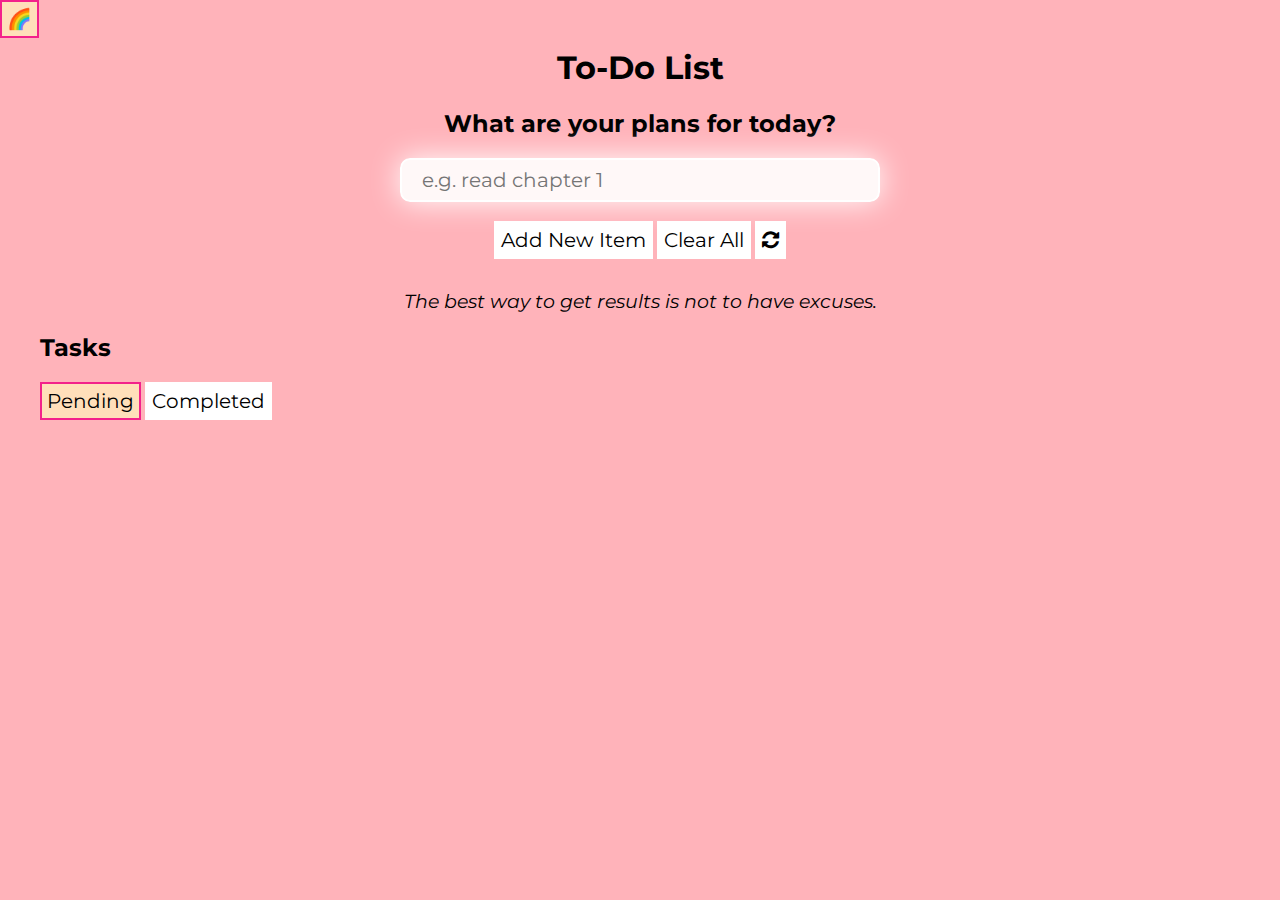
==== index.html @ 2304fa57 "Update index.html" ====
<!DOCTYPE html>
<html lang="en">
  <head>
    <meta charset="UTF-8" />
    <meta http-equiv="X-UA-Compatible" content="IE=edge" />
    <meta name="viewport" content="width=device-width, initial-scale=1.0" />
    <title>To-Do List</title>
    <link rel="stylesheet" href="style.css" />
    <link rel="stylesheet" href="https://cdnjs.cloudflare.com/ajax/libs/font-awesome/4.7.0/css/font-awesome.min.css">
    <script type="text/javascript" src="https://code.jquery.com/jquery-1.10.2.js"></script>
  </head>
  <body>
    <div class="sidebar">
    <button id="gradienttitle">🌈</button>
  </div>
  <!-- Nanobar loading bar -->
  <script src="/nanobar.min.js"></script>
  <div class="nanobar nano-class" id="nano-id" style="position: fixed;">
      <div class="bar"></div>
  </div>
  <script>
      var options = {
          classname: 'nano-class',
          id: 'nano-id'
      };
      var nanobar = new Nanobar(options);
      nanobar.go(30);
      nanobar.go(76);
      nanobar.go(100);
  </script>
    <header>
      <br>
      <h1>To-Do List</h1>
      <form id="add-task-form">
        <h2>What are your plans for today?</h2>
      <input type="text" id="new-item" name="newitem" placeholder="e.g. read chapter 1" /><br><br>
      <input type="submit" id="add" value="Add New Item"></input>
      <input type="button" id="delete-all" value="Clear All"></input>
      <button id="refresh"><i class="fa fa-refresh" aria-hidden="true"></i></button>
      
    </form>
    </header>
    <div class="quote">
      <script>
function ShowQuote()
  {
    var Quote = [
    	'Push yourself because no one else is going to do it for you.',
    	'If you never try, then you&#39;ll never know.',
    	'If you want extraordinary results, then you must put in extraordinary effort.',
    	'Don&#39;t tell people about your plans, show them your results.',
    	'There are no secrets to success. It is the result of preparation, hard work, and learning from failure.',
    	'A little progress each day adds up to big results.',
    	'Consistent action creates consistent results.',
    	'Results come over time, not over night.',
    	'Today&#39;s actions are tomorrow&#39;s results.',
    	'Pain is temporary, GPA is forever.',
    	'You need to give it all you&#39;ve got in order to accelerate your results.',
    	'Persistence guarantees that results are inevitable.',
    	'The best way to get results is not to have excuses.',
    	'The results you achieve will be in direct proportion to the effort you apply.',
    	'Study while others are sleeping and you&#39;ll celebrate while others will regret.',
    	'Shoot for the moon because even if you miss, you&#39;ll land among the stars.',
    	'Everything you do now is for your future. Think about that.',
    	'If you want to be more powerful in life, educate yourself. It&#39;s that simple.',
    	'You don&#39;t want to look back and know you could&#39;ve done better.',
    	'The fact that you aren&#39;t where you want to be, should be enough motivation.',
    	'Focus on studying. I know it&#39;s hard, but believe me, it&#39;s going to be worth it.',
    	'To be in the top 1%, you have to be willing to do what the other 99% aren&#39;t.',
    	'The expert in anything was once a beginner.',
        'The only time to regret the past is tomorrow.',
	'Willpower is what pushes us when everyone else would have quit.',
	'Don&#39;t live without dreams, but don&#39;t live within them.',
	'If you think your dreams are out of reach, get up and go get them.',
    ];
    var Pick = Math.floor(Math.random() * (Quote.length));
    document.write(Quote[Pick]);
  }
  
  document.addEventListener("load", ShowQuote());
</script>
<script>
  $("#gradienttitle").click(function(){
    $("#gradienttitle").css("border", "none");
        $("body").each(function(){
    		var classes = ['gra5', 'gra1', 'gra2', 'gra3', 'gra4', 'body'];
    		this.className = classes[($.inArray(this.className, classes)+1)%classes.length];
  		});
	});
 </script>
    </div>
    <h2>Tasks</h2>
    <div id="todo-nav">
    <button id="nav-pending" class="selected">Pending</button>
    <button id="nav-completed">Completed</button>
    </div>
    <section id="tasks">
    <div class="container" id="container-pending">
      <!-- item 1 -->
      <!-- <div class="item">
        <div class="item-desc">
        <div class="item-name">Item 1</div>
        <div class="item-date">Date</div>
      </div>
        <div class="tools">
          <button class="edit">Edit</button>
          <button class="delete">Delete</button>
          <button class="done">Done</button>
        </div>
      </div> -->
    </div>
</section>
<section id="completed">
  <div class="container hidden" id="container-completed">
  </div>
</section>

    <script src="script.js"></script>
  </body>
</html>
---- style.css ----
@import url("https://fonts.googleapis.com/css2?family=Montserrat&display=swap");

* {
  box-sizing: border-box;
  font-family: "montserrat", sans-serif;
}

body {
  background-color: #ffb3ba;
  padding: 2rem;
  padding-top: 0px;
}

.gra1 {
  background-image: linear-gradient(85deg, #fba8a4 0%, #dad2f3 74%);
}

.gra2 {
  background: #feac5e;
  background: -webkit-linear-gradient(to right, #4bc0c8, #c779d0, #feac5e);
  background: linear-gradient(to right, #4bc0c8, #c779d0, #feac5e);
}

.gra3 {
  background: #83a4d4;
  background: -webkit-linear-gradient(to right, #b6fbff, #83a4d4);
  background: linear-gradient(to right, #b6fbff, #83a4d4);
}

.gra4 {
  background: #c9ffbf;
  background: -webkit-linear-gradient(to right, #ffafbd, #c9ffbf);
  background: linear-gradient(to right, #ffafbd, #c9ffbf);
}

.gra5 {
  background: #fbd3e9;
  background: -webkit-linear-gradient(to right, #bb377d, #fbd3e9);
  background: linear-gradient(to right, #bb377d, #fbd3e9);
}

.nano-class .bar {
  background: rgb(243, 34, 139);
}

.nanobar {
  width: 100%;
  height: 4px;
  z-index: 9999;
  top: 0;
}

.bar {
  width: 0;
  height: 100%;
  transition: height 0.3s;
  background: #000;
}

header {
  text-align: center;
}

.quote {
  text-align: center;
  font-size: 1.2rem;
  font-style: italic;
  padding-top: 30px;
}

.sidebar {
  padding: none;
  top: 0;
  left: 0;
  position: absolute;
}

#new-item {
  width: 40%;
  height: 30px;
  background-color: rgb(255, 255, 255, 0.9);
  border-radius: 10px;
  border: 2px solid rgb(255, 255, 255);
  font-size: 1.25rem;
  padding: 20px;
  -moz-box-shadow: 0 0 30px #fff;
  -webkit-box-shadow: 0 0 30px #fff;
  box-shadow: 0px 0px 30px #fff;
}

#new-item:hover,
#add:hover,
#delete-all:hover {
  border: 2px solid rgb(243, 34, 139);
}

button {
  border: 1px solid black;
  background-color: white;
  font-size: 1.25rem;
  border: 2px solid rgb(255, 255, 255);
  padding: 5px;
  transition: 0.15s;
}

button:hover {
  background-color: #ffdfba;
  /* color: white; */
  border: 2px solid rgb(243, 34, 139);
  cursor: pointer;
}

#new-item:active,
#add:active,
#delete-all:active,
button:active {
  transform: translateY(2px);
}

.selected {
  background-color: #ffdfba;
  border: 2px solid rgb(243, 34, 139);
}

#add,
#delete-all {
  border: 1px solid black;
  background-color: white;
  font-size: 1.25rem;
  border: 2px solid rgb(255, 255, 255);
  padding: 5px;
  transition: 0.15s;
}

#add:hover,
#delete-all:hover {
  background-color: #ffdfba;
  /* color: white; */
  cursor: pointer;
}

.hidden {
  display: none !important;
}

.container {
  display: flex;
  flex-direction: column;
  /* padding: 30px; */
  padding-top: 1.5rem;
}

.item {
  display: flex;
  justify-content: space-between;
  border: 1px solid black;
  border-radius: 15px;
  padding: 30px;
  margin-bottom: 20px;
  background-color: #ffffba;
  transition: 0.15s;
  font-size: 1.25rem;
}

.item:hover {
  background-color: #ffdfba;
  border: 2px solid rgb(243, 34, 139);
}

.item-done {
  background-color: #baffc9;
}

.item-done:hover {
  background-color: #bae1ff;
  border: 2px solid rgb(243, 34, 139);
}

.todo-nav {
  padding: 30px;
  margin: auto;
}

.tools {
  padding: 10px;
}

.item-date {
  font-size: 1rem;
  font-style: italic;
}
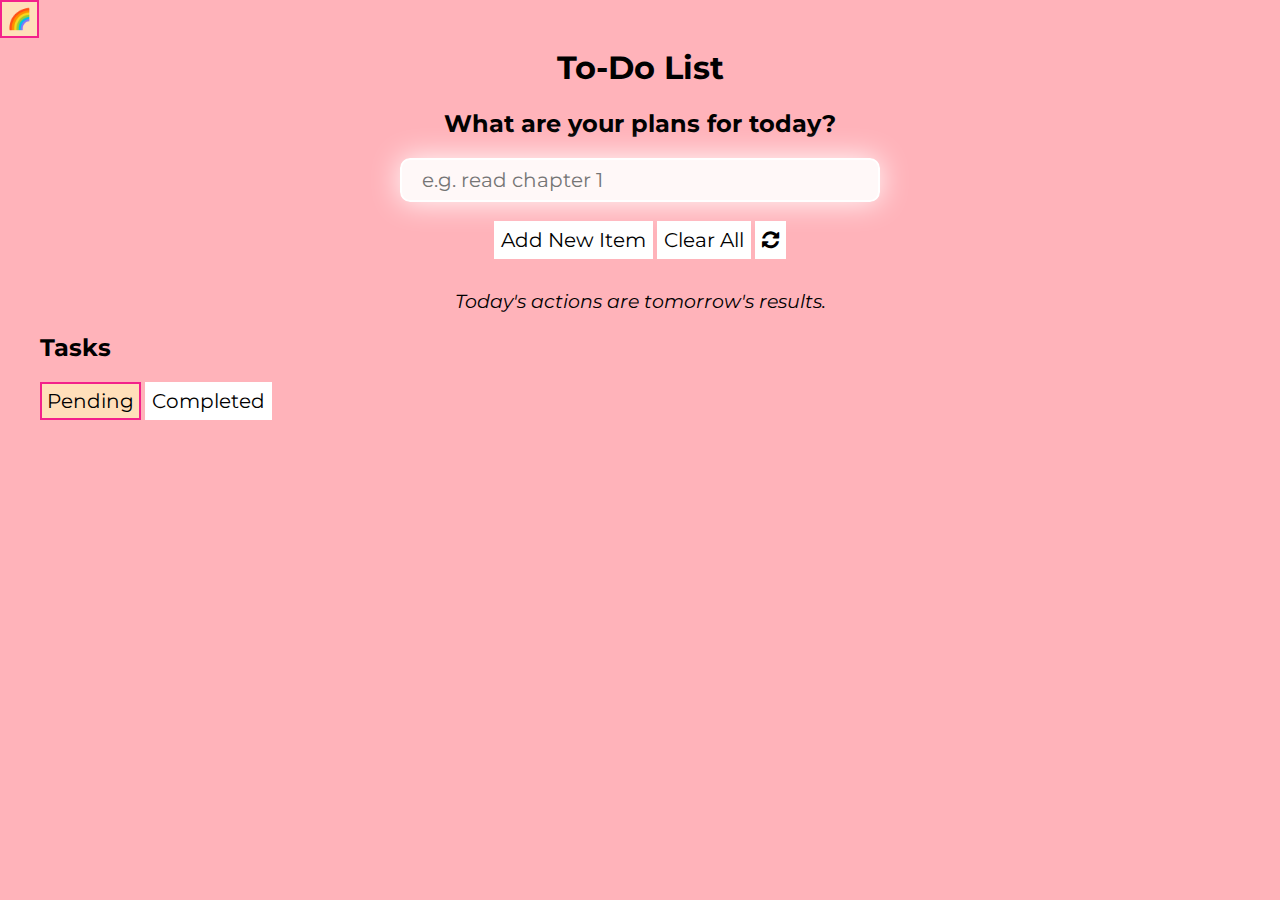
==== commit 7ee5ae17: "Update index.html" ====
--- a/index.html
+++ b/index.html
@@ -11,7 +11,7 @@
   </head>
   <body>
     <div class="sidebar">
-    <button id="gradienttitle">🌈</button>
+    <button id="gradient-toggler">🌈</button>
   </div>
   <!-- Nanobar loading bar -->
   <script src="/nanobar.min.js"></script>
@@ -79,15 +79,6 @@
   
   document.addEventListener("load", ShowQuote());
 </script>
-<script>
-  $("#gradienttitle").click(function(){
-    $("#gradienttitle").css("border", "none");
-        $("body").each(function(){
-    		var classes = ['gra5', 'gra1', 'gra2', 'gra3', 'gra4', 'body'];
-    		this.className = classes[($.inArray(this.className, classes)+1)%classes.length];
-  		});
-	});
- </script>
     </div>
     <h2>Tasks</h2>
     <div id="todo-nav">
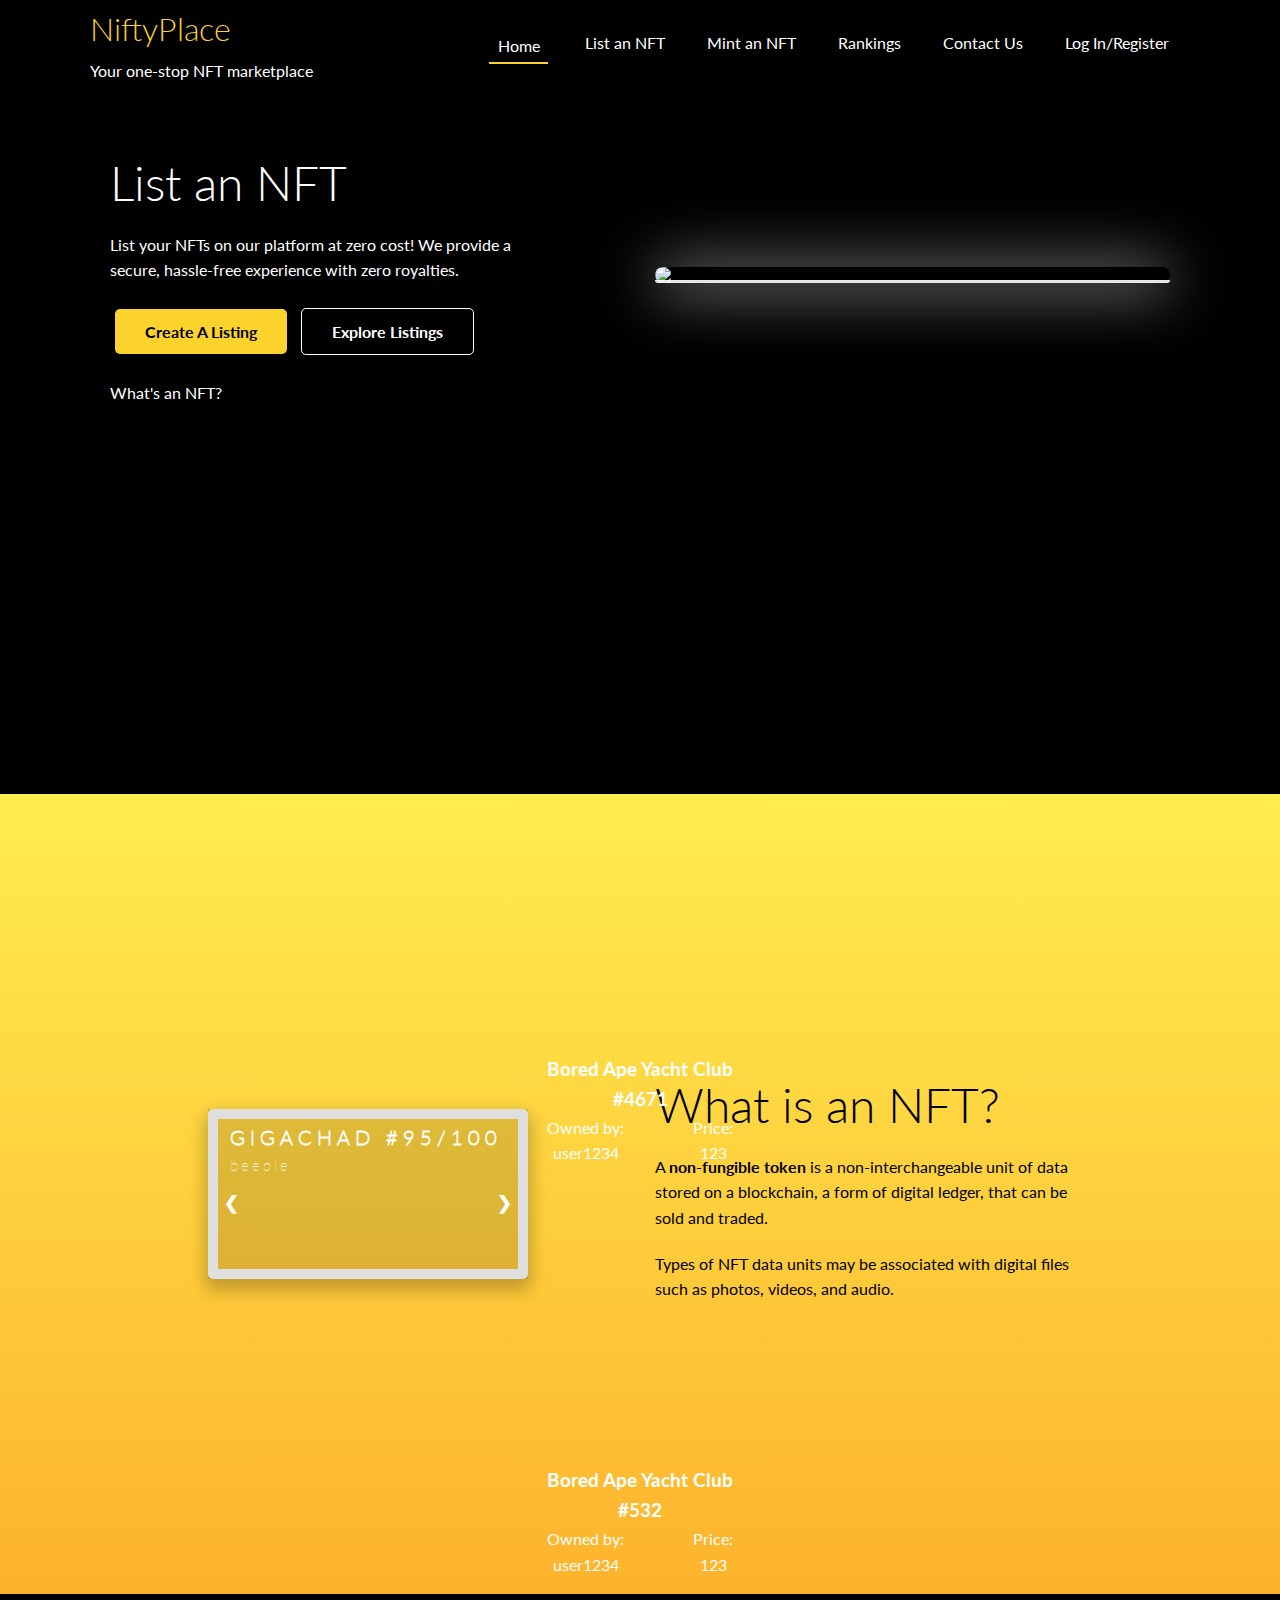
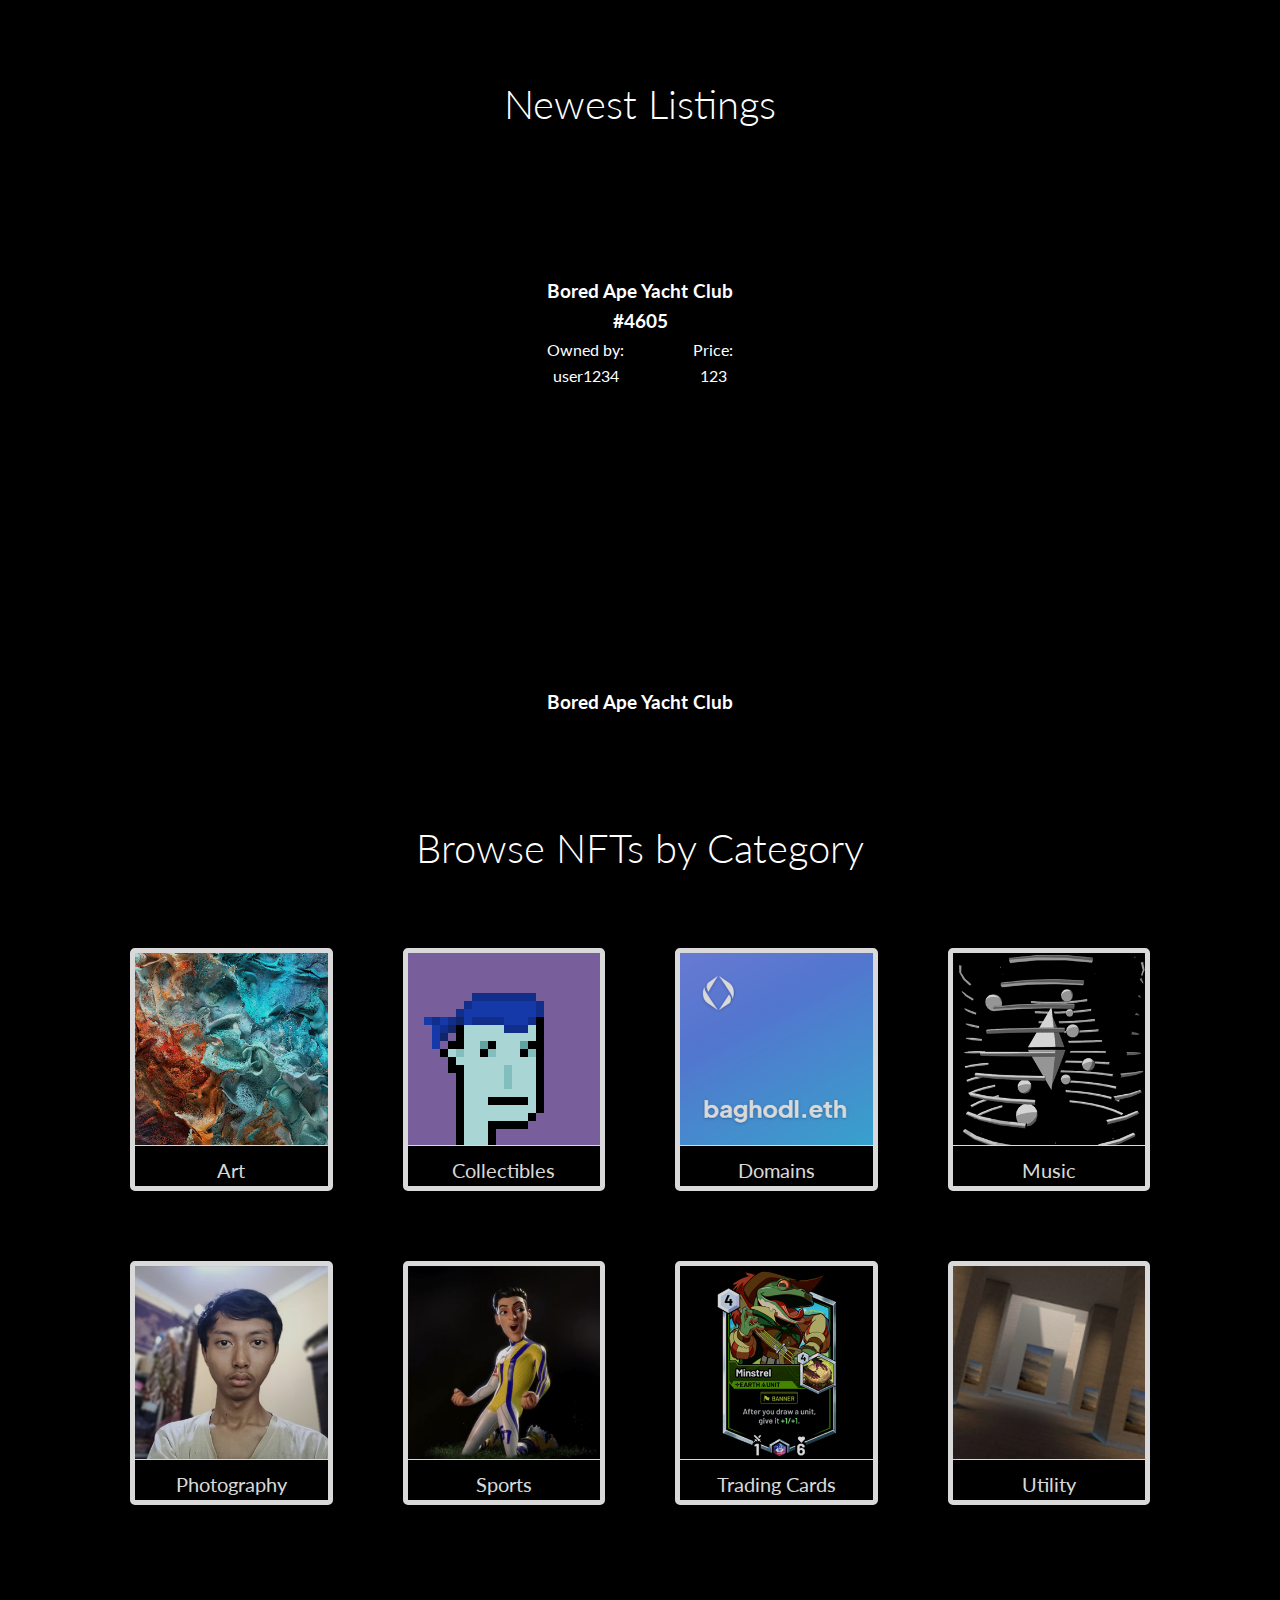
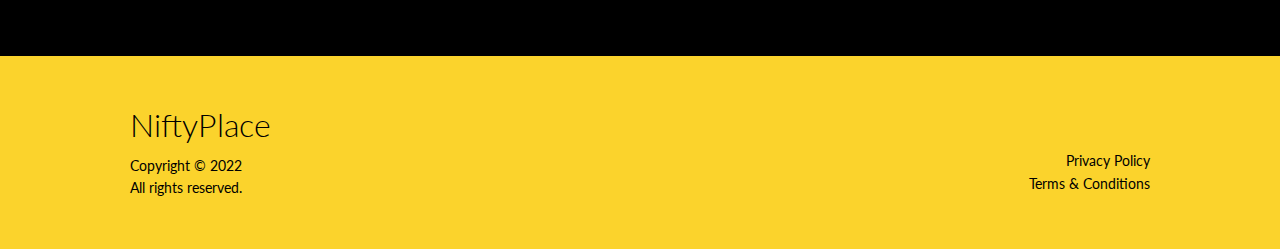
==== commit 16ba03fd: "Add files via upload" ====
--- a/index.html
+++ b/index.html
@@ -1,111 +1,389 @@
-<!DOCTYPE html>
-<html lang="en">
-  <head>
-    <meta charset="UTF-8" />
-    <meta http-equiv="X-UA-Compatible" content="IE=edge" />
-    <meta name="viewport" content="width=device-width, initial-scale=1.0" />
-    <title>To-Do List</title>
-    <link rel="stylesheet" href="style.css" />
-    <link rel="stylesheet" href="https://cdnjs.cloudflare.com/ajax/libs/font-awesome/4.7.0/css/font-awesome.min.css">
-    <script type="text/javascript" src="https://code.jquery.com/jquery-1.10.2.js"></script>
-  </head>
-  <body>
-    <div class="sidebar">
-    <button id="gradient-toggler">🌈</button>
-  </div>
-  <!-- Nanobar loading bar -->
-  <script src="/nanobar.min.js"></script>
-  <div class="nanobar nano-class" id="nano-id" style="position: fixed;">
-      <div class="bar"></div>
-  </div>
-  <script>
-      var options = {
-          classname: 'nano-class',
-          id: 'nano-id'
-      };
-      var nanobar = new Nanobar(options);
-      nanobar.go(30);
-      nanobar.go(76);
-      nanobar.go(100);
-  </script>
-    <header>
-      <br>
-      <h1>To-Do List</h1>
-      <form id="add-task-form">
-        <h2>What are your plans for today?</h2>
-      <input type="text" id="new-item" name="newitem" placeholder="e.g. read chapter 1" /><br><br>
-      <input type="submit" id="add" value="Add New Item"></input>
-      <input type="button" id="delete-all" value="Clear All"></input>
-      <button id="refresh"><i class="fa fa-refresh" aria-hidden="true"></i></button>
-      
-    </form>
-    </header>
-    <div class="quote">
-      <script>
-function ShowQuote()
-  {
-    var Quote = [
-    	'Push yourself because no one else is going to do it for you.',
-    	'If you never try, then you&#39;ll never know.',
-    	'If you want extraordinary results, then you must put in extraordinary effort.',
-    	'Don&#39;t tell people about your plans, show them your results.',
-    	'There are no secrets to success. It is the result of preparation, hard work, and learning from failure.',
-    	'A little progress each day adds up to big results.',
-    	'Consistent action creates consistent results.',
-    	'Results come over time, not over night.',
-    	'Today&#39;s actions are tomorrow&#39;s results.',
-    	'Pain is temporary, GPA is forever.',
-    	'You need to give it all you&#39;ve got in order to accelerate your results.',
-    	'Persistence guarantees that results are inevitable.',
-    	'The best way to get results is not to have excuses.',
-    	'The results you achieve will be in direct proportion to the effort you apply.',
-    	'Study while others are sleeping and you&#39;ll celebrate while others will regret.',
-    	'Shoot for the moon because even if you miss, you&#39;ll land among the stars.',
-    	'Everything you do now is for your future. Think about that.',
-    	'If you want to be more powerful in life, educate yourself. It&#39;s that simple.',
-    	'You don&#39;t want to look back and know you could&#39;ve done better.',
-    	'The fact that you aren&#39;t where you want to be, should be enough motivation.',
-    	'Focus on studying. I know it&#39;s hard, but believe me, it&#39;s going to be worth it.',
-    	'To be in the top 1%, you have to be willing to do what the other 99% aren&#39;t.',
-    	'The expert in anything was once a beginner.',
-        'The only time to regret the past is tomorrow.',
-	'Willpower is what pushes us when everyone else would have quit.',
-	'Don&#39;t live without dreams, but don&#39;t live within them.',
-	'If you think your dreams are out of reach, get up and go get them.',
-    ];
-    var Pick = Math.floor(Math.random() * (Quote.length));
-    document.write(Quote[Pick]);
-  }
-  
-  document.addEventListener("load", ShowQuote());
-</script>
-    </div>
-    <h2>Tasks</h2>
-    <div id="todo-nav">
-    <button id="nav-pending" class="selected">Pending</button>
-    <button id="nav-completed">Completed</button>
-    </div>
-    <section id="tasks">
-    <div class="container" id="container-pending">
-      <!-- item 1 -->
-      <!-- <div class="item">
-        <div class="item-desc">
-        <div class="item-name">Item 1</div>
-        <div class="item-date">Date</div>
-      </div>
-        <div class="tools">
-          <button class="edit">Edit</button>
-          <button class="delete">Delete</button>
-          <button class="done">Done</button>
-        </div>
-      </div> -->
-    </div>
-</section>
-<section id="completed">
-  <div class="container hidden" id="container-completed">
-  </div>
-</section>
-
-    <script src="script.js"></script>
-  </body>
-</html>
+<!DOCTYPE html>
+<html lang="en">
+
+<head>
+    <link rel="apple-touch-icon" sizes="180x180" href="/niftyplace/apple-touch-icon.png">
+    <link rel="icon" type="image/png" sizes="32x32" href="/niftyplace/favicon-32x32.png">
+    <link rel="icon" type="image/png" sizes="16x16" href="/niftyplace/favicon-16x16.png">
+    <link rel="icon" type="image/x-icon" href="/niftyplace/favicon.ico">
+    <link rel="manifest" href="/niftyplace/site.webmanifest">
+    <meta charset="UTF-8">
+    <meta http-equiv="X-UA-Compatible" content="IE=edge">
+    <link rel="stylesheet" href="https://cdnjs.cloudflare.com/ajax/libs/font-awesome/5.15.1/css/all.min.css"
+        integrity="sha512-+4zCK9k+qNFUR5X+cKL9EIR+ZOhtIloNl9GIKS57V1MyNsYpYcUrUeQc9vNfzsWfV28IaLL3i96P9sdNyeRssA=="
+        crossorigin="anonymous" />
+    <link rel="stylesheet" href="https://cdnjs.cloudflare.com/ajax/libs/tiny-slider/2.9.4/tiny-slider.css">
+    <script src='https://kit.fontawesome.com/a076d05399.js' crossorigin='anonymous'></script>
+    <link rel="stylesheet" href="/niftyplace/css/style.css">
+    <meta name="viewport" content="width=device-width, initial-scale=1.0">
+    <title>NiftyPlace | NFT Marketplace for All</title>
+
+</head>
+<div class="flex-wrapper">
+
+    <!-- Nanobar loading bar -->
+    <script src="/niftyplace/nanobar.min.js"></script>
+    <div class="nanobar nano-class" id="nano-id" style="position: fixed;">
+        <div class="bar"></div>
+    </div>
+    <script>
+        var options = {
+            classname: 'nano-class',
+            id: 'nano-id'
+        };
+        var nanobar = new Nanobar(options);
+        nanobar.go(30);
+        nanobar.go(76);
+        nanobar.go(100);
+    </script>
+
+    <body>
+        <!-- Navigation Bar -->
+        <div class="container-nav container-nav-1">
+            <div class="logo">
+                <h1><a href="/niftyplace/index.html">NiftyPlace</a></h1>
+
+                <p class="slogan">Your one-stop NFT marketplace</p>
+            </div>
+            <input id="menu-toggle" type="checkbox" />
+            <label class='menu-button-container' for="menu-toggle">
+                <div class='menu-button'></div>
+            </label>
+            <ul class="menu">
+                <li class="active-tab"><a href="/niftyplace//index.html">Home</a></li>
+                <li><a href="/niftyplace/list.html">List an NFT</a></li>
+                <li><a href="/niftyplace/mint.html">Mint an NFT</a></li>
+                <li><a href="/niftyplace/rankings.html">Rankings</a></li>
+                <li><a href="/niftyplace/contactus.html">Contact Us</a></li>
+                <li><a href="/niftyplace/login.html">Log In/Register</a></li>
+            </ul>
+        </div>
+
+
+        <!-- Showcase -->
+        <section class="showcase list">
+            <div class="container grid">
+                <div class="showcase-text">
+                    <h1>
+                        <div class="lg">List an NFT</div>
+                    </h1>
+                    <p>List your NFTs on our platform at zero cost! We provide a secure, hassle-free experience with
+                        zero
+                        royalties.
+                    </p>
+                    <a href="/niftyplace/list.html" class="btn btn-one">Create A Listing</a>
+                    <a href="#explore" class="btn btn-two">Explore Listings</a>
+                    <span><a href="#definition">
+                            <div class="showcase-link"><i class="fas fa-info-circle"></i> What's an NFT?
+                        </a></span>
+                </div>
+            </div>
+
+            <div class="showcase-nft card">
+                <img src="https://lh3.googleusercontent.com/9o_m0Ka8UjluQ5b2bW7sX2Oy6W7J2pZk43owbJZW1gTvI1LSlZFa73WBi59reE4dQldn0tki8zaCe_xHfgoDCvrQsWdN1DunMgqU=w600"
+                    style="width:100%;">
+                <div class="container flex listing-font">
+                    <div class="container flex-1 bottom">
+                        <div>
+                            <h2><i class="fas fa-check-circle" style='color:green'></i>
+                                mfers
+                                <br>mfer #7751
+                            </h2>
+                        </div>
+                        <div>
+                            <h2>
+                                Top Offer<br>
+                                <i class=' fab fa-ethereum' style='color:#ec555c'></i> 2.58
+                            </h2>
+                        </div>
+                    </div>
+                </div>
+            </div>
+
+</div>
+</section>
+
+<!-- NFT definition -->
+<a id="definition"></a>
+<section class="showcase definition">
+    <div class="container grid grid-1">
+
+        <div class="slideshow-container">
+
+
+            <div class="mySlides fade">
+                <div class="numbertext">GIGACHAD #95/100
+                    <div class="numbertext-1">beeple</div>
+                </div>
+                <video width="100%" loop autoplay muted>
+                    <source src="https://openseauserdata.com/files/17fedf2e7d3d37050a7c8673e1028164.mp4"
+                        type="video/mp4">
+                </video>
+                <!-- <div class="text">owned by beeple</div> -->
+            </div>
+
+            <div class="mySlides fade">
+                <div class="numbertext">BULL RUN #88/271<div class="numbertext-1">beeple</div>
+                </div>
+                <!-- <div class="numbertext-1">beeple</div> -->
+                <video width="100%" loop autoplay muted>
+                    <source src="https://openseauserdata.com/files/9706007b462e8073c0a9771d9c795f9b.mp4"
+                        type="video/mp4">
+                </video>
+                <!-- <div class="text">owned by beeple</div> -->
+            </div>
+
+            <div class="mySlides fade">
+                <div class="numbertext">INTO THE ETHER #82/207<div class="numbertext-1">beeple</div>
+                </div>
+                <!-- <div class="numbertext-1">beeple</div> -->
+                <video width="100%" loop autoplay muted>
+                    <source src="https://openseauserdata.com/files/5eefb33fb7de1fe3438878279abbf740.mp4"
+                        type="video/mp4">
+                </video>
+                <!-- <div class="text">owned by beeple</div> -->
+            </div>
+
+            <div class="mySlides fade">
+                <div class="numbertext">30K #1/1<div class="numbertext-1">beeple</div>
+                </div>
+                <!-- <div class="numbertext-1">beeple</div> -->
+                <video width="100%" height="100%" loop autoplay muted>
+                    <source src="https://openseauserdata.com/files/d12e92f87370b4ef30f3d333ba8cdc51.mp4"
+                        type="video/mp4">
+                </video>
+                <!-- <div class="text">owned by beeple</div> -->
+            </div>
+            <a class="prev" onclick="plusSlides(-1)">&#10094;</a>
+            <a class="next" onclick="plusSlides(1)">&#10095;</a>
+            <!-- 
+            <span class="dot" onclick="currentSlide(1)"></span>
+            <span class="dot" onclick="currentSlide(2)"></span>
+            <span class="dot" onclick="currentSlide(3)"></span> -->
+
+        </div>
+
+
+        <div class="showcase-text">
+            <h1>
+                <div class="lg">What is an NFT?</div>
+            </h1>
+            <p>A <strong>non-fungible token</strong> is a non-interchangeable unit of data stored on a
+                blockchain, a
+                form of
+                digital
+                ledger, that can be sold and traded.</p>
+            <p>Types of NFT data units may be associated with digital
+                files
+                such
+                as photos, videos, and audio.</p>
+        </div>
+    </div>
+    </div>
+</section>
+
+
+<section class="showcase new-listings">
+    <br>
+    <center>
+        <h1>Newest Listings</h1>
+    </center><br>
+    <div class="slider">
+        <div class="container">
+            <center>
+                <div class="my-slider">
+                    <div>
+                        <div class="slide">
+                            <div class="slide-img img-1">
+                                <a href="#">Buy Now</a>
+                            </div>
+                            <div>
+                                <h3><i class="fas fa-check-circle" style='color:green'></i> Bored Ape Yacht
+                                    Club<br>#4671
+                                </h3>
+                                <div class="new-listing-metadata">
+                                    <div>Owned by:<br>
+                                        user1234</div>
+                                    <div>Price:<br>
+                                        123 <i class=' fab fa-ethereum' style='color:#ec555c'></i></div>
+                                </div>
+                            </div>
+                        </div>
+                    </div>
+
+                    <div>
+                        <div class="slide">
+                            <div class="slide-img img-2">
+                                <a href="#">Buy Now</a>
+                            </div>
+                            <div>
+                                <h3><i class="fas fa-check-circle" style='color:green'></i> Bored Ape Yacht Club<br>#532
+                                </h3>
+                                <div class="new-listing-metadata">
+                                    <div>Owned by:<br>
+                                        user1234</div>
+                                    <div>Price:<br>
+                                        123 <i class=' fab fa-ethereum' style='color:#ec555c'></i></div>
+                                </div>
+                            </div>
+                        </div>
+                    </div>
+
+                    <div>
+                        <div class="slide">
+                            <div class="slide-img img-3">
+                                <a href="#">Buy Now</a>
+                            </div>
+                            <div>
+                                <h3><i class="fas fa-check-circle" style='color:green'></i> Bored Ape Yacht
+                                    Club<br>#4605
+                                </h3>
+                                <div class="new-listing-metadata">
+                                    <div>Owned by:<br>
+                                        user1234</div>
+                                    <div>Price:<br>
+                                        123 <i class=' fab fa-ethereum' style='color:#ec555c'></i></div>
+                                </div>
+                            </div>
+                        </div>
+                    </div>
+
+                    <div>
+                        <div class="slide">
+                            <div class="slide-img img-4">
+                                <a href="#">Buy Now</a>
+                            </div>
+                            <div>
+                                <h3><i class="fas fa-check-circle" style='color:green'></i> Bored Ape Yacht
+                                    Club<br>#5526
+                                </h3>
+                                <div class="new-listing-metadata">
+                                    <div>Owned by:<br>
+                                        user1234</div>
+                                    <div>Price:<br>
+                                        123 <i class=' fab fa-ethereum' style='color:#ec555c'></i></div>
+                                </div>
+                            </div>
+                        </div>
+                    </div>
+
+                    <div>
+                        <div class="slide">
+                            <div class="slide-img img-5">
+                                <a href="#">Buy Now</a>
+                            </div>
+                            <div>
+                                <h3><i class="fas fa-check-circle" style='color:green'></i> Bored Ape Yacht
+                                    Club<br>#4083
+                                </h3>
+                                <div class="new-listing-metadata">
+                                    <div>Owned by:<br>
+                                        user1234</div>
+                                    <div>Price:<br>
+                                        123 <i class=' fab fa-ethereum' style='color:#ec555c'></i></div>
+                                </div>
+                            </div>
+                        </div>
+                    </div>
+
+                    <div>
+                        <div class="slide">
+                            <div class="slide-img img-6">
+                                <a href="#">Buy Now</a>
+                            </div>
+                            <div>
+                                <h3><i class="fas fa-check-circle" style='color:green'></i> Bored Ape Yacht
+                                    Club<br>#2843
+                                </h3>
+                                <div class="new-listing-metadata">
+                                    <div>Owned by:<br>
+                                        user1234</div>
+                                    <div>Price:<br>
+                                        123 <i class=' fab fa-ethereum' style='color:#ec555c'></i></div>
+                                </div>
+                            </div>
+                        </div>
+                    </div>
+            </center>
+        </div>
+
+
+    </div>
+
+    </div>
+    </div>
+    <script src="https://cdnjs.cloudflare.com/ajax/libs/tiny-slider/2.9.2/min/tiny-slider.js"></script>
+</section>
+
+<!-- Browse by Categories -->
+<a id="explore"></a>
+<section class="showcase browse">
+    <br><br>
+    <center>
+        <h1>Browse NFTs by Category</h1><br>
+    </center>
+    <div class="container grid grid-3">
+        <div class="browse-nft">
+            <a href="#nft"><img src="/niftyplace/art.png">Art</img></a>
+        </div>
+        <div class="browse-nft">
+            <a href="#nft"><img src="/niftyplace/collectibles.png">Collectibles</img></a>
+        </div>
+        <div class="browse-nft">
+            <a href="#nft"><img src="/niftyplace/domain.png">Domains</img></a>
+        </div>
+        <div class="browse-nft">
+            <a href="#nft"><img src="/niftyplace/music.png">Music</img></a>
+        </div>
+        <div class="browse-nft">
+            <a href="#nft"><img src="/niftyplace/photography.png">Photography</img></a>
+        </div>
+        <div class="browse-nft">
+            <a href="#nft"><img src="/niftyplace/sports.png">Sports</img></a>
+        </div>
+        <div class="browse-nft">
+            <a href="#nft"><img src="/niftyplace/tradingcards.png">Trading Cards</img></a>
+        </div>
+        <div class="browse-nft">
+            <a href="#nft"><img src="/niftyplace/utility.png">Utility</img></a>
+        </div>
+        <!-- <div class="browse-nft">
+            <a href="#nft"><img src="/niftyplace/virtualworlds.png">Virtual Worlds</img></a>
+        </div> -->
+        <br><br>
+    </div>
+</section>
+<a href="#top" class="go-top" data-go-top>
+    <ion-icon name="arrow-up-outline"></ion-icon>
+</a>
+<!---JS CDN Link---->
+<script src="https://ajax.googleapis.com/ajax/libs/jquery/3.5.1/jquery.min.js"></script>
+<!---Custom CDN Link---->
+<script src="/niftyplace/js.js"></script>
+<!--- ionicon link -->
+<script type="module" src="https://unpkg.com/ionicons@5.5.2/dist/ionicons/ionicons.esm.js"></script>
+<script nomodule src="https://unpkg.com/ionicons@5.5.2/dist/ionicons/ionicons.js"></script>
+</body>
+<!-- Footer -->
+<div class="footer">
+    <div class="container grid grid-6">
+        <div>
+            <h1 class="md">NiftyPlace</h1>
+            <p>Copyright © 2022<br>
+                All rights reserved.</p>
+        </div>
+
+        <div>
+            <div class="socials">
+                <a href="#"><i class="fab fa-facebook fa-2x"></i></a>
+                <a href="#"><i class="fab fa-instagram fa-2x"></i></a>
+                <a href="#"><i class="fab fa-twitter fa-2x"></i></a>
+                <a href="#"><i class="fab fa-discord fa-2x"></i></a>
+            </div>
+            <a href="#">Privacy Policy</a><br>
+            <a href="#">Terms & Conditions</a>
+        </div>
+    </div>
+</div>
+
+</html>--- a/niftyplace/css/style.css
+++ b/niftyplace/css/style.css
@@ -0,0 +1,1502 @@
+@import url('https://fonts.googleapis.com/css2?family=Lato:wght@300&display=swap');
+
+:root {
+  --primary-color: #000;
+  --secondary-color: #fff;
+  --font-color: #fbd32c;
+  --font-color-rgb: rgb(251, 211, 44);
+  --grey: hsl(0, 0%, 15%);
+  --onyx: hsl(0, 0%, 25%);
+}
+
+* {
+  box-sizing: border-box;
+  padding: 0;
+  margin: 0;
+}
+
+html {
+  scroll-behavior: smooth;
+}
+
+body {
+  font-family: 'Lato', sans-serif;
+  color: var(--font-color);
+  line-height: 1.6;
+  background-color: var(--primary-color);
+  min-height: 100vh;
+  width: 100%;
+}
+
+video {
+  object-fit: cover;
+  object-position: center;
+  display: block;
+  max-height: 600px;
+}
+
+.flex-wrapper {
+  display: flex;
+  flex-direction: column;
+  justify-content: space-between;
+}
+
+.footer {
+  background-color: var(--font-color);
+  color: var(--primary-color);
+  font-size: 14px;
+  font-weight: 400;
+  text-align: center;
+  z-index: 999;
+}
+
+.footer a {
+  color: var(--primary-color);
+}
+
+.nano-class .bar {
+  background: var(--font-color);
+}
+
+.nanobar {
+  width: 100%;
+  height: 4px;
+  z-index: 9999;
+  top: 0
+}
+
+.bar {
+  width: 0;
+  height: 100%;
+  transition: height .3s;
+  background: #000;
+}
+
+ul {
+  list-style-type: none;
+}
+
+a {
+  text-decoration: none;
+  color: #fff;
+}
+
+h1,
+h2 {
+  font-weight: 300;
+  line-height: 1.2;
+  margin: 10px 0;
+}
+
+p {
+  margin: 10px 0;
+}
+
+img {
+  width: 100%;
+}
+
+.logo,
+.logo a {
+  color: var(--font-color);
+}
+
+.logo img {
+  max-width: 32px;
+}
+
+.slogan {
+  color: var(--secondary-color);
+}
+
+.container-nav {
+  width: 90%;
+  max-width: 1100px;
+  margin: 0 auto;
+}
+
+.container-nav-1 {
+  display: flex;
+  justify-content: space-between;
+  align-items: center;
+  flex-direction: row;
+}
+
+/* navbar */
+
+.menu ul {
+  list-style: none;
+  padding: 0;
+  display: flex;
+}
+
+.menu li {
+  margin-left: 1em;
+}
+
+.menu a {
+  text-decoration: none;
+  padding: 5px;
+}
+
+.menu a:hover,
+.menu a:focus {
+  border-bottom: 2px solid var(--font-color);
+}
+
+.menu {
+  display: flex;
+  flex-direction: row;
+  list-style-type: none;
+  margin: 0;
+  padding: 0;
+}
+
+.menu>li {
+  margin: 0 1rem;
+}
+
+.menu-button-container {
+  display: none;
+  height: 100%;
+  width: 30px;
+  cursor: pointer;
+  flex-direction: column;
+  justify-content: center;
+  align-items: center;
+}
+
+#menu-toggle {
+  display: none;
+}
+
+.menu-button,
+.menu-button::before,
+.menu-button::after {
+  display: block;
+  background-color: var(--font-color);
+  position: absolute;
+  height: 4px;
+  width: 30px;
+  transition: transform 400ms cubic-bezier(0.23, 1, 0.32, 1);
+  border-radius: 2px;
+}
+
+.menu-button::before {
+  content: '';
+  margin-top: -8px;
+}
+
+.menu-button::after {
+  content: '';
+  margin-top: 8px;
+}
+
+#menu-toggle:checked+.menu-button-container .menu-button::before {
+  margin-top: 0px;
+  transform: rotate(405deg);
+}
+
+#menu-toggle:checked+.menu-button-container .menu-button {
+  background: rgba(255, 255, 255, 0);
+}
+
+#menu-toggle:checked+.menu-button-container .menu-button::after {
+  margin-top: 0px;
+  transform: rotate(-405deg);
+}
+
+.active-tab {
+  padding: 3.5px;
+  border-bottom: 2px solid var(--font-color);
+}
+
+.active-tab a:hover,
+.active-tab a:focus {
+  border: none;
+}
+
+.listing-font {
+  font-family: 'Arial', sans-serif;
+  font-weight: bolder;
+  font-size: 13px;
+  color: var(--primary-color);
+}
+
+/* Showcase */
+.showcase {
+  height: 100%;
+  min-height: 700px;
+  background-color: var(--primary-color);
+  color: #fff;
+  position: relative;
+  animation: fadein 1s;
+  padding: 50px;
+}
+
+.showcase h1 {
+  font-size: 40px;
+}
+
+.showcase p {
+  margin: 20px 0;
+}
+
+.showcase-nft {
+  animation: slideInFromRight 1s ease-in;
+  position: relative;
+  text-align: center;
+  color: white;
+}
+
+.showcase-nft img {
+  border-radius: 10px;
+  box-shadow: 0 3px 60px rgba(255, 255, 255, 1);
+  display: block;
+}
+
+.list-main .showcase-nft {
+  box-shadow: none;
+  max-width: 150px;
+  justify-content: center;
+  align-items: center;
+  display: block;
+  margin: auto;
+}
+
+.list-main .showcase-nft img {
+  box-shadow: none;
+  max-width: 150px;
+  justify-content: center;
+  align-items: center;
+  display: block;
+  margin: auto;
+}
+
+.bottom {
+  position: absolute;
+  bottom: 0%;
+  border-radius: 0px 0px 10px 10px;
+  width: 100%;
+  background: rgba(255, 255, 255, 0.9);
+  text-align: center;
+}
+
+.showcase .grid {
+  overflow: visible;
+  gap: 30px;
+}
+
+.showcase .grid1 {
+  overflow: visible;
+  gap: 30px;
+}
+
+.showcase-text {
+  margin-right: 100px;
+  animation: slideInFromLeft 1s ease-in;
+}
+
+.showcase-link {
+  padding-top: 20px;
+}
+
+.showcase-link a:hover {
+  border-bottom: 2px solid #fff;
+}
+
+.showcase-link-1 {
+  padding-top: 20px;
+}
+
+.showcase-link-1 a {
+  color: var(--secondary-color);
+  transition: color 0.2s ease-out;
+  font-weight: bold;
+}
+
+.showcase-link-1 a:hover {
+  color: var(--font-color);
+}
+
+/* List an NFT */
+.listing {
+  height: 100%;
+  min-height: 700px;
+  background-color: var(--primary-color);
+  color: #fff;
+  position: relative;
+  align-items: center;
+  justify-content: center;
+  animation: fadein 1s;
+  padding-top: 40px;
+  margin: auto;
+}
+
+.listing-overlay {
+  position: fixed;
+  display: block;
+  width: 100%;
+  height: 100%;
+  top: 0;
+  left: 0;
+  right: 0;
+  bottom: 0;
+  background-color: rgb(0, 0, 0, 0.8);
+  z-index: 999;
+  animation: fadein 1s;
+  cursor: pointer;
+}
+
+.listing-card {
+  border-radius: 10px;
+  box-shadow: 0 3px 60px rgba(255, 255, 255, 1);
+}
+
+.list-head {
+  padding: 40px 0 40px 0;
+}
+
+.list-head {
+  justify-content: top;
+}
+
+.list-head h1 {
+  color: var(--font-color);
+  font-weight: bold;
+  text-align: center;
+}
+
+.list-head img {
+  border-radius: 125px;
+  width: 200px;
+  display: block;
+  margin: auto;
+}
+
+.list-sub-head {
+  text-align: center;
+  margin: 0 0 20px 0;
+}
+
+.list-sub-head .grid-4 {
+  grid-column: 1 / span 2;
+  background-color: var(--font-color);
+  color: var(--primary-color);
+  justify-content: center;
+  align-items: center;
+  display: block;
+  margin: auto;
+  font-size: 20px;
+  font-weight: bold;
+  padding: 5px
+}
+
+.listing-box {
+  border: 1px solid var(--onyx);
+  border-radius: 8px;
+  min-height: 300px;
+  min-width: 200px;
+  text-align: center;
+  justify-content: center;
+  align-items: center;
+  display: block;
+  margin: 5px;
+  transition: border 300ms linear;
+  transition: transform 0.2s ease-in;
+  animation: fadein 1s;
+  background: var(--grey);
+  box-shadow: 0 1px 20px rgba(255, 255, 255, 0.5);
+}
+
+.listing-box .btn {
+  color: var(--primary-color);
+}
+
+.listing-box:hover {
+  border: 1px solid var(--font-color);
+  background-color: rgb(255, 255, 255, 0.2);
+  transform: translateY(-10px);
+}
+
+.listing-box .showcase-nft {
+  animation: fadein 1s;
+  max-width: 200px;
+  max-height: 200px;
+  position: relative;
+  overflow: hidden;
+  cursor: pointer;
+}
+
+.listing-box .showcase-nft::after {
+  content: url(/view.svg);
+  background: rgba(251, 211, 44, 0.8);
+  border-radius: 10px;
+  position: absolute;
+  inset: 0;
+  max-width: 75%;
+  max-height: 100%;
+  display: flex;
+  justify-content: center;
+  align-items: center;
+  margin: auto;
+  opacity: 0;
+  transition: all 0.25s ease;
+}
+
+.listing-box .showcase-nft:hover::after {
+  opacity: 1;
+}
+
+.nft-title {
+  font-weight: bold;
+}
+
+.listing-box:hover .nft-title {
+  color: var(--font-color);
+}
+
+.filters {
+  text-align: center;
+}
+
+.filter-collection,
+.filter-price {
+  display: none;
+  margin: 5px;
+  font-size: 20px;
+}
+
+select {
+  font-size: 15px;
+}
+
+input[type=number]::-webkit-inner-spin-button {
+  opacity: 1
+}
+
+.list-main {
+  min-height: 700px;
+  padding-bottom: 40px;
+}
+
+.list-main .grid>*:nth-child(2) {
+  border-left: 1px solid rgb(255, 255, 255, 0.3);
+}
+
+.alert {
+  background-color: #d0342c;
+  padding: 10px 20px;
+  font-weight: bold;
+  margin: 15px 0;
+  color: var(--secondary-color);
+}
+
+.overlay-text {
+  position: absolute;
+  top: 50%;
+  left: 50%;
+  color: white;
+  transform: translate(-50%, -50%);
+  -ms-transform: translate(-50%, -50%);
+  animation: fadein 1s;
+}
+
+.listing-1 {
+  display: none;
+  color: var(--secondary-color);
+}
+
+.mint {
+  box-sizing: border-box;
+  border: 2px solid white;
+  box-shadow: 0 10px 15px 3px rgba(0, 0, 0, .15), 0 5px 20px 3px rgba(0, 0, 0, .1);
+}
+
+input[type='text'] {
+  border: 0;
+  border-bottom: 1px solid #b4becb;
+  width: 100%;
+  padding: 3px;
+  font-size: 16px;
+}
+
+input[type=text],
+select,
+textarea {
+  width: 100%;
+  padding: 12px;
+  border: 1px solid #ccc;
+  border-radius: 4px;
+  box-sizing: border-box;
+  margin-top: 6px;
+  margin-bottom: 16px;
+  resize: vertical;
+}
+
+.form {
+  background-color: white;
+  border-radius: 20px;
+  padding: 20px;
+}
+
+.ranking-head {
+  text-align: center;
+  margin: 0 0 0 0;
+  padding: none;
+}
+
+
+
+.ranking-head .grid {
+  grid-column: 1 / span 2;
+  background-color: var(--font-color);
+  color: var(--primary-color);
+  justify-content: center;
+  align-items: center;
+  display: block;
+  margin: auto;
+  font-size: 20px;
+  font-weight: bold;
+  padding: 5px;
+}
+
+.ranking img {
+  border-radius: 50px;
+  border: 2px solid var(--font-color);
+  width: 100%;
+  min-width: 60px;
+  margin-right: 20px;
+  padding: 0px;
+}
+
+/* Definition section */
+.definition {
+  height: 100%;
+  /* background-color: var(--font-color); */
+  background: -webkit-linear-gradient(to bottom, #ffed4e, #fdb32c);
+  background: linear-gradient(to bottom, #ffed4e, #fdb32c);
+  color: var(--primary-color);
+  position: relative;
+}
+
+
+/* Browse section */
+.browse {
+  height: 100%;
+  min-height: 700px;
+  background-color: var(--primary-color);
+  color: #fff;
+  position: relative;
+}
+
+.browse-nft {
+  text-align: center;
+  border: 5px solid white;
+  border-radius: 5px;
+  overflow: hidden;
+  box-shadow: 0 10px 15px 3px rgba(0, 0, 0, .15), 0 5px 20px 3px rgba(0, 0, 0, .1);
+  margin: 20px;
+  position: relative;
+  font-size: 20px;
+  opacity: 0.85;
+  transition: transform 0.2s ease-in;
+  flex-wrap: wrap;
+}
+
+.browse-nft:hover {
+  opacity: 1;
+  transform: translateY(-10px);
+  border: 5px solid var(--font-color);
+}
+
+.browse-nft img {
+  height: auto;
+  width: 100%;
+  border-bottom: 1px solid white;
+}
+
+.container {
+  max-width: 1100px;
+  margin: 0 auto;
+  overflow: auto;
+  padding: 0 20px;
+}
+
+.flex {
+  display: flex;
+  justify-content: center;
+  align-items: center;
+  height: 100%;
+}
+
+.flex-1 {
+  display: flex;
+  justify-content: space-between;
+  align-items: center;
+  height: 20%;
+}
+
+.flex-2 {
+  display: flex;
+  align-items: center;
+}
+
+.grid {
+  display: grid;
+  grid-template-columns: repeat(auto-fit, minmax(250px, 1fr));
+  gap: 20px;
+  justify-content: center;
+  align-items: center;
+  height: 100%;
+}
+
+.grid-3 {
+  align-items: top;
+  padding-top: 20px;
+  grid-template-columns: 1fr 1fr 1fr 1fr;
+}
+
+.grid-1 {
+  height: 100%;
+  min-height: 700px;
+}
+
+.grid-4 {
+  grid-template-columns: 1fr 3fr;
+  align-items: start;
+  overflow: visible;
+}
+
+.grid-5 {
+  grid-template-columns: 1fr 1fr 1fr;
+  align-items: start;
+  padding-top: 20px;
+}
+
+.grid-6 {
+  grid-template-columns: 1fr 1fr;
+  text-align: left;
+  padding: 40px;
+  margin: auto;
+}
+
+.grid-6>*:nth-child(2) {
+  text-align: right;
+}
+
+.grid-7 {
+  grid-template-columns: repeat(9, 1fr);
+  text-align: left;
+  padding: 10px;
+  margin: auto;
+  transition: background-color 0.6s ease;
+  text-decoration: underline;
+  font-size: 20px;
+  align-items: start;
+}
+
+.grid-7>*:nth-child(1) {
+  grid-column: 1 / span 3;
+}
+
+.grid-8 {
+  grid-template-columns: repeat(9, 1fr);
+  text-align: left;
+  padding: 10px;
+  margin: auto;
+  transition: background-color 0.6s ease;
+}
+
+.grid-8 img {
+  max-width: 50px;
+}
+
+.grid-8:hover {
+  border: 1px dotted white;
+  background-color: rgba(219, 219, 219, 0.644);
+}
+
+.grid-8>*:nth-child(1) {
+  grid-column: 1 / span 3;
+}
+
+.grid-8>*:nth-child(8) {
+  display: none;
+}
+
+.grid-9 {
+  grid-template-columns: none;
+  grid-template-rows: repeat(auto-fit, minmax(250px, 1fr));
+  text-align: center;
+}
+
+.grid-10 {
+  grid-template-columns: 1fr 2fr;
+  align-items: start;
+  overflow: visible;
+}
+
+.positive {
+  color: rgb(52, 199, 123);
+}
+
+.negative {
+  color: rgb(235, 87, 87);
+}
+
+.mobile-only {
+  display: none;
+}
+
+@media (max-width: 640px) {
+  .mobile-only {
+    display: block;
+    align-items: center;
+    justify-content: center;
+    text-align: center;
+  }
+
+  .menu-button-container {
+    display: flex;
+  }
+
+  .menu {
+    position: absolute;
+    top: 0;
+    margin-top: 100px;
+    left: 0;
+    flex-direction: column;
+    width: 100%;
+    justify-content: center;
+    align-items: center;
+  }
+
+  #menu-toggle~.menu li {
+    height: 0;
+    margin: 0;
+    padding: 0;
+    border: 0;
+    transition: height 400ms cubic-bezier(0.23, 1, 0.32, 1);
+    visibility: hidden;
+    justify-content: center;
+    align-items: center;
+  }
+
+  #menu-toggle:checked~.menu li {
+    color: var(--font-color);
+    border: 1px solid #333;
+    height: 1.5em;
+    padding: 1.5em;
+    transition: height 400ms cubic-bezier(0.23, 1, 0.32, 1);
+    z-index: 999;
+    visibility: visible;
+  }
+
+  .menu>li {
+    display: flex;
+    justify-content: center;
+    margin: 0;
+    padding: 0.5em 0;
+    width: 100%;
+    background-color: rgb(0, 0, 0);
+  }
+
+  .menu>li:not(:last-child) {
+    border-bottom: 1px solid #eee;
+  }
+
+  .grid,
+  .showcase .grid,
+  .list-head .grid,
+  .list-main .grid {
+    grid-template-columns: 1fr;
+    grid-template-rows: 1fr;
+  }
+
+  .list-head {
+    text-align: center;
+  }
+
+  .list-main .grid>*:nth-child(2) {
+    border: 0 solid !important;
+  }
+
+  .grid-8 {
+    border: 1px solid white;
+    border-radius: 25px;
+    margin: 10px;
+    align-items: center;
+    justify-content: center;
+    text-align: center;
+  }
+
+  .grid-8>*:nth-child(1) {
+    text-align: center;
+    grid-column: 1 / span 1;
+  }
+
+  .grid-8>*:nth-child(2) {
+    display: none;
+  }
+
+  .grid-8>*:nth-child(3) {
+    display: none;
+  }
+
+  .grid-8>*:nth-child(4) {
+    display: none;
+  }
+
+  .grid-8>*:nth-child(5) {
+    /* display: none; */
+    text-align: center;
+  }
+
+  .grid-8>*:nth-child(6) {
+    display: none;
+  }
+
+  .grid-8>*:nth-child(7) {
+    display: none;
+  }
+
+  .grid-8>*:nth-child(8) {
+    display: block;
+  }
+
+  .grid-7>*:nth-child(2) {
+    display: none;
+  }
+
+  .grid-7>*:nth-child(3) {
+    display: none;
+  }
+
+  .grid-7>*:nth-child(4) {
+    display: none;
+  }
+
+  .grid-7>*:nth-child(5) {
+    display: none;
+  }
+
+  .grid-7>*:nth-child(6) {
+    display: none;
+  }
+
+  .grid-7>*:nth-child(7) {
+    display: none;
+  }
+
+  .contact-form {
+    border: 0 solid !important;
+    border-radius: 0px;
+  }
+}
+
+
+.list-head .grid-4 {
+  align-items: center;
+}
+
+/* Slideshow container */
+.slideshow-container {
+  max-width: 1000px;
+  position: relative;
+  margin: auto;
+}
+
+/* Hide the images by default */
+.mySlides {
+  display: none;
+  box-sizing: border-box;
+  border: 10px solid white;
+  border-radius: 5px;
+  box-shadow: 0 10px 15px 3px rgba(0, 0, 0, .15), 0 5px 20px 3px rgba(0, 0, 0, .1);
+}
+
+.mySlides:before {
+  content: "";
+  position: absolute;
+  top: 0;
+  left: 0;
+  bottom: 0;
+  right: 0;
+  background: rgba(0, 0, 0, .125);
+}
+
+.prev,
+.next {
+  cursor: pointer;
+  position: absolute;
+  top: 50%;
+  width: auto;
+  margin-top: -22px;
+  padding: 16px;
+  color: white;
+  font-weight: bold;
+  font-size: 18px;
+  transition: 0.6s ease;
+  border-radius: 0 3px 3px 0;
+  user-select: none;
+}
+
+.next {
+  right: 0;
+  border-radius: 3px 0 0 3px;
+}
+
+.prev:hover,
+.next:hover {
+  background-color: rgba(0, 0, 0, 0.8);
+  color: var(--font-color);
+}
+
+/* Caption text */
+.text {
+  color: #f2f2f2;
+  font-size: 15px;
+  padding: 8px 12px;
+  position: absolute;
+  bottom: 8px;
+  width: 100%;
+  text-align: center;
+}
+
+.numbertext {
+  font-size: 20px;
+  color: #f2f2f2;
+  padding: 12px 12px;
+  position: absolute;
+  top: 0;
+  -webkit-text-stroke: 1px #fff;
+  font-weight: 200;
+  letter-spacing: 5px;
+  text-transform: uppercase;
+}
+
+.numbertext-1 {
+  color: #f2f2f2;
+  font-size: 15px;
+  padding: none;
+  text-transform: none;
+  color: #fff;
+  opacity: .9;
+  font-weight: 100;
+  -webkit-text-stroke: 0px #fff;
+  letter-spacing: 3px;
+  z-index: 9;
+}
+
+/* The dots/bullets/indicators */
+.dot {
+  cursor: pointer;
+  height: 15px;
+  width: 15px;
+  margin: 0 2px;
+  background-color: #bbb;
+  border-radius: 50%;
+  display: inline-block;
+  transition: background-color 0.6s ease;
+}
+
+.active,
+.dot:hover {
+  background-color: #717171;
+}
+
+/* Fading animation */
+.fade {
+  animation-name: fade;
+  animation-duration: 2s;
+}
+
+@keyframes fade {
+  from {
+    opacity: .3
+  }
+
+  to {
+    opacity: 1
+  }
+}
+
+
+.card {
+  background-color: var(--primary-color);
+  color: #fff;
+  font-size: 12px;
+}
+
+.card .flex {
+  justify-content: space-between;
+  padding: 0;
+}
+
+/* Checkmark logo */
+.checkmark {
+  display: inline-block;
+  width: 22px;
+  height: 22px;
+  -ms-transform: rotate(45deg);
+  -webkit-transform: rotate(45deg);
+  transform: rotate(45deg);
+}
+
+.checkmark_circle {
+  position: absolute;
+  width: 22px;
+  height: 22px;
+  background-color: green;
+  border-radius: 11px;
+  left: 0;
+  top: 0;
+}
+
+.checkmark_stem {
+  position: absolute;
+  width: 3px;
+  height: 9px;
+  background-color: #fff;
+  left: 11px;
+  top: 6px;
+}
+
+.checkmark_kick {
+  position: absolute;
+  width: 3px;
+  height: 3px;
+  background-color: #fff;
+  left: 8px;
+  top: 12px;
+}
+
+/* Buttons */
+.btn {
+  display: inline-block;
+  padding: 10px 30px;
+  cursor: pointer;
+  background: var(--primary-color);
+  color: #fff;
+  border: none;
+  border-radius: 5px;
+  margin: 5px;
+  font-weight: bold;
+  transition: background-color 150ms linear;
+}
+
+.btn-one,
+input[type=file]::file-selector-button {
+  background: var(--font-color);
+  color: var(--primary-color);
+  border: none;
+}
+
+.mint1 input,
+.contactus input {
+  padding: 10px;
+  border: 1px solid #aaaaaa;
+}
+
+.btn-one:hover,
+input[type=file]::file-selector-button:hover {
+  background-color: var(--font-color);
+  opacity: 0.95;
+  color: var(--primary-color);
+}
+
+.btn-two {
+  background-color: transparent;
+  border: 1px #fff solid;
+}
+
+.btn-three {
+  background-color: var(--primary-color);
+  border: 1px #fff solid;
+}
+
+.btn-inactive {
+  background-color: #eee;
+  border: 1px #fff solid;
+  color: var(--primary-color);
+  margin: 5px;
+}
+
+.btn-two:hover,
+.btn-three:hover,
+.btn-inactive:hover {
+  background-color: var(--font-color);
+  color: var(--primary-color);
+  border: 1px #000 solid;
+}
+
+/* Animations */
+@keyframes slideInFromLeft {
+  0% {
+    transform: translateX(-100%);
+  }
+
+  100% {
+    transform: translateX(0);
+  }
+}
+
+@keyframes slideInFromRight {
+  0% {
+    transform: translateX(100%);
+  }
+
+  100% {
+    transform: translateX(0);
+  }
+}
+
+@keyframes slideInFromTop {
+  0% {
+    transform: translateY(-100%);
+  }
+
+  100% {
+    transform: translateX(0);
+  }
+}
+
+@keyframes slideInFromBottom {
+  0% {
+    transform: translateY(100%);
+  }
+
+  100% {
+    transform: translateX(0);
+  }
+}
+
+@keyframes fadein {
+  from {
+    opacity: 0;
+  }
+
+  to {
+    opacity: 1;
+  }
+}
+
+.my-1 {
+  margin: 1rem 0;
+}
+
+.my-2 {
+  margin: 1.5rem 0;
+}
+
+.my-3 {
+  margin: 2rem 0;
+}
+
+.my-4 {
+  margin: 3rem 0;
+}
+
+.my-5 {
+  margin: 4rem 0;
+}
+
+.m-1 {
+  margin: 1rem;
+}
+
+.m-2 {
+  margin: 1.5rem;
+}
+
+.m-3 {
+  margin: 2rem;
+}
+
+.m-4 {
+  margin: 3rem;
+}
+
+.m-5 {
+  margin: 4rem;
+}
+
+.p-1 {
+  padding: 1rem;
+}
+
+.p-2 {
+  padding: 1.5rem;
+}
+
+.p-3 {
+  padding: 2rem;
+}
+
+.p-4 {
+  padding: 3rem;
+}
+
+.p-5 {
+  padding: 4rem;
+}
+
+/* Text sizes */
+.lead {
+  font-size: 20px;
+}
+
+.sm {
+  font-size: 1rem;
+}
+
+.md {
+  font-size: 2rem;
+}
+
+.lg {
+  font-size: 3rem;
+}
+
+.xl {
+  font-size: 4rem;
+}
+
+.text-center {
+  text-align: center;
+}
+
+button {
+  border-radius: 5px;
+  border: 1px solid var(--font-color);
+  background-color: var(--font-color);
+  color: var(--primary-color);
+  font-size: 12px;
+  font-weight: bold;
+  padding: 12px 25px;
+  margin: 5px;
+  letter-spacing: 1px;
+  text-transform: uppercase;
+  transition: transform 80ms ease-in;
+}
+
+button:hover {
+  border: 2px solid var(--secondary-color);
+}
+
+button:active {
+  transform: scale(0.95);
+}
+
+button:focus {
+  outline: none;
+}
+
+button.ghost {
+  background-color: transparent;
+  border-color: var(--primary-color);
+}
+
+button.ghost:hover {
+  background-color: var(--secondary-color);
+}
+
+
+form {
+  background-color: var(--primary-color);
+  display: flex;
+  align-items: center;
+  justify-content: center;
+  flex-direction: column;
+  padding: 0 50px;
+  height: 100%;
+  text-align: center;
+}
+
+
+.socials {
+  margin: 20px 0;
+}
+
+.socials a {
+  border: 1px solid #DDDDDD;
+  border-radius: 50%;
+  display: inline-flex;
+  justify-content: center;
+  align-items: center;
+  margin: 0 5px;
+  height: 40px;
+  width: 40px;
+  color: var(--secondary-color);
+  transition: background-color 500ms linear;
+  transition: transform 0.2s ease-in;
+}
+
+.socials a:hover {
+  background-color: var(--font-color);
+  color: var(--primary-color);
+}
+
+.footer .socials {
+  margin: auto;
+}
+
+.footer .socials a {
+  color: var(--primary-color);
+  transition: transform 0.2s ease-in;
+  border: none;
+}
+
+.socials a:hover {
+  background-color: var(--font-color);
+  color: var(--primary-color);
+  transform: translateY(-10px);
+}
+
+.profile {
+  background-color: rgba(255, 255, 255, 0.15);
+  border-radius: 25px;
+  border: 1px solid var(--font-color);
+  opacity: 0.9;
+  transition: 0.5s;
+}
+
+.profile:hover {
+  opacity: 1
+}
+
+.new-listing-metadata {
+  display: flex;
+  justify-content: space-between;
+  align-items: center;
+  margin-bottom: 25px;
+}
+
+.slider {
+  height: 500px;
+  border: 1px solid black;
+  display: flex;
+  justify-content: center;
+  align-items: center;
+}
+
+.slide-img {
+  width: 100%;
+  height: 275px;
+  border-radius: 5px;
+  background-position: center;
+  background-size: cover;
+  cursor: pointer;
+  display: flex;
+  justify-content: center;
+  align-items: center;
+  transition: 0.5s;
+}
+
+.slide-img:hover {
+  box-shadow: 0 0 0 200px rgba(0, 0, 0, 0.9) inset;
+  border: 1px solid var(--font-color);
+}
+
+.slide-img a {
+  opacity: 0;
+  text-decoration: none;
+  transform: scale(0);
+  transition: 0.8s;
+  font-size: 1.5rem;
+  color: white;
+}
+
+.slide-img:hover a {
+  opacity: 1;
+  transform: scale(1);
+}
+
+.img-1 {
+  background-image: url(https://lh3.googleusercontent.com/Q4uXff5hD6T91FlaDiqZTpMu-kEgwx6IcUHXsWF_Moq5u6VOvfqKuIXN2_StL78LNiA1YW3e16vnrLq_zqvfOMtK7PLy9AcKGxWr=w600)
+}
+
+.img-2 {
+  background-image: url(https://lh3.googleusercontent.com/fgI8WbbjM92Uv46yjpvl58jmGbWMX_8539ot1YratCjpkDMZeBnasmW7ruw5SA5cHGugtxlXJ4Y3Fy73BJJnvny3jn6BppmS8SIACe4=w600)
+}
+
+.img-3 {
+  background-image: url(https://lh3.googleusercontent.com/MTVVwf0Px7JMTPts9wkEjOSiHt1M6XhHPVgy-mrE1KIRHQjht9fqzKIr3gbpZbJFPxVhE6LQWlt6x9F-BWFeq1Z87DY62Eqxvb_b5Q=w600)
+}
+
+.img-4 {
+  background-image: url(https://lh3.googleusercontent.com/KMvSiWL6eXERs5mtBNpQs8U8b8G88T_IxAd5NUDwoxh0pfxYwBthrJLBr_oDwPHXKakNqnaEnaibmH3yE_yGBpofsxrKaHT-qXLH5w=w600)
+}
+
+.img-5 {
+  background-image: url(https://lh3.googleusercontent.com/nGtsnr1dstHXmI-_wOh3hZ7AithFC6qazrusKFP3n_fBeWYdYNbxwI4syUolyRugO2V90fhtL7PoXVTLUzNRxHsY-FHns8dMyTyVcQ=w600)
+}
+
+.img-6 {
+  background-image: url(https://lh3.googleusercontent.com/Wg_4UuDBAlZPjwX1oKaIp2Wqdb3ncfvGaw1atqDyh3bSYHZ2_PZzT0ZIvkzNAp6EpZXH_9wb6x68QJESXIRdEQnpeYGF6g-odRemDrE=w600)
+}
+
+
+.go-top {
+  background: var(--grey);
+  color: var(--font-color);
+  position: fixed;
+  bottom: 20px;
+  right: 20px;
+  width: 50px;
+  height: 50px;
+  display: grid;
+  place-items: center;
+  font-size: 24px;
+  border-radius: 50%;
+  box-shadow: 0 2px 4px hsla(0, 0%, 0%, 0.5);
+  opacity: 0;
+  visibility: hidden;
+  pointer-events: none;
+  transition: opacity 0.25s ease-in-out;
+}
+
+.go-top.active {
+  opacity: 1;
+  visibility: visible;
+  pointer-events: all;
+}
+
+.go-top:hover {
+  border: 2px solid #fbd32c;
+}
+
+.wallets img {
+  max-width: 50px;
+}
+
+.wallets-box {
+  border: 1px solid var(--onyx);
+  border-radius: 8px;
+  min-height: 100px;
+  min-width: 200px;
+  text-align: center;
+  justify-content: center;
+  align-items: center;
+  display: block;
+  margin: 5px;
+  transition: border 300ms linear;
+  transition: transform 0.2s ease-in;
+  animation: fadein 1s;
+  background: var(--grey);
+  box-shadow: 0 1px 20px rgba(255, 255, 255, 0.5);
+  padding: 20px;
+}
+
+.wallets-box:hover {
+  border: 1px solid var(--font-color);
+  background-color: rgb(255, 255, 255, 0.2);
+  transform: translateY(-10px);
+}
+
+.contact-form {
+  border: 1px solid var(--font-color);
+  border-radius: 8px;
+  padding: auto;
+}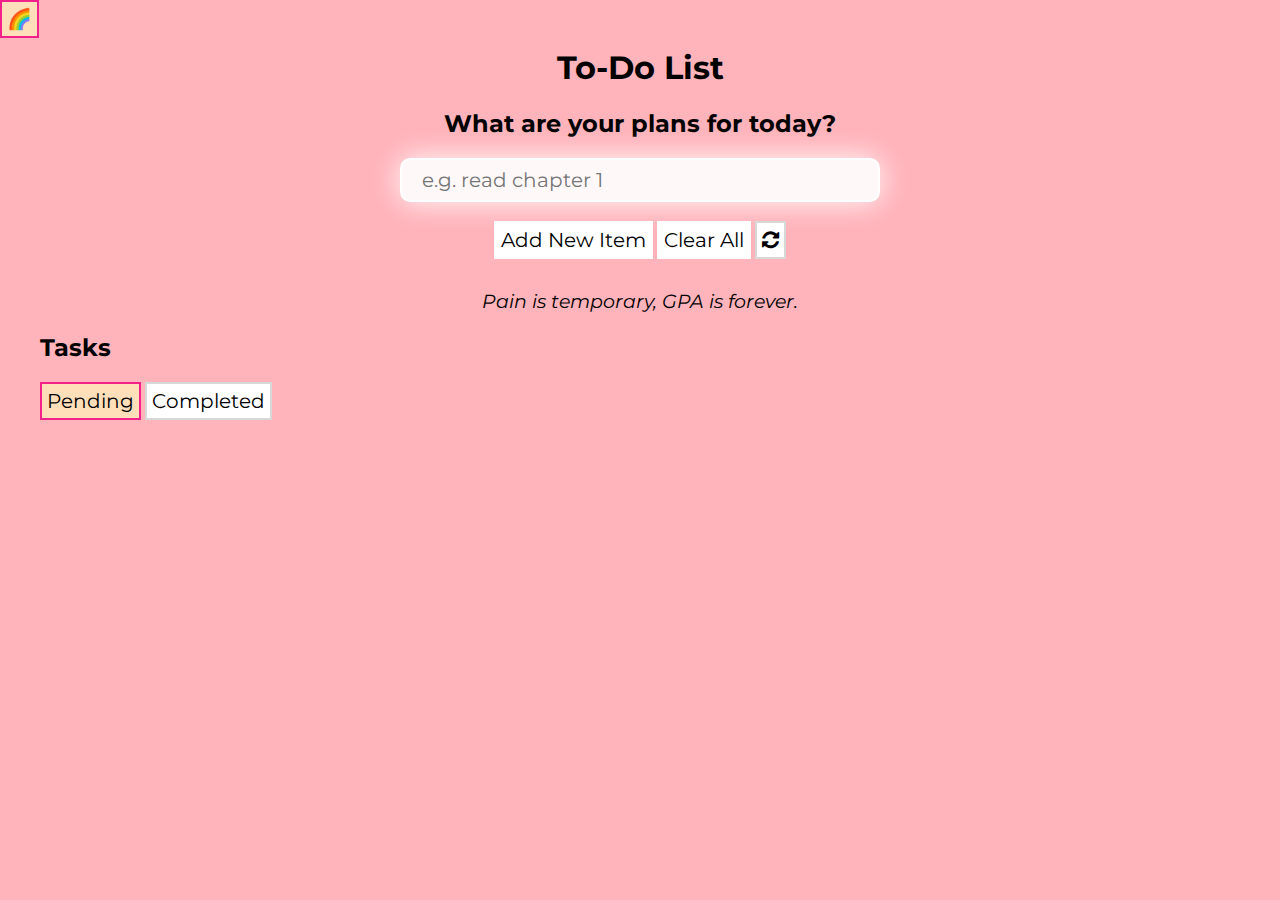
==== commit ce882f04: "Update index.html" ====
--- a/index.html
+++ b/index.html
@@ -1,389 +1,111 @@
 <!DOCTYPE html>
 <html lang="en">
-
-<head>
-    <link rel="apple-touch-icon" sizes="180x180" href="/niftyplace/apple-touch-icon.png">
-    <link rel="icon" type="image/png" sizes="32x32" href="/niftyplace/favicon-32x32.png">
-    <link rel="icon" type="image/png" sizes="16x16" href="/niftyplace/favicon-16x16.png">
-    <link rel="icon" type="image/x-icon" href="/niftyplace/favicon.ico">
-    <link rel="manifest" href="/niftyplace/site.webmanifest">
-    <meta charset="UTF-8">
-    <meta http-equiv="X-UA-Compatible" content="IE=edge">
-    <link rel="stylesheet" href="https://cdnjs.cloudflare.com/ajax/libs/font-awesome/5.15.1/css/all.min.css"
-        integrity="sha512-+4zCK9k+qNFUR5X+cKL9EIR+ZOhtIloNl9GIKS57V1MyNsYpYcUrUeQc9vNfzsWfV28IaLL3i96P9sdNyeRssA=="
-        crossorigin="anonymous" />
-    <link rel="stylesheet" href="https://cdnjs.cloudflare.com/ajax/libs/tiny-slider/2.9.4/tiny-slider.css">
-    <script src='https://kit.fontawesome.com/a076d05399.js' crossorigin='anonymous'></script>
-    <link rel="stylesheet" href="/niftyplace/css/style.css">
-    <meta name="viewport" content="width=device-width, initial-scale=1.0">
-    <title>NiftyPlace | NFT Marketplace for All</title>
-
-</head>
-<div class="flex-wrapper">
-
-    <!-- Nanobar loading bar -->
-    <script src="/niftyplace/nanobar.min.js"></script>
-    <div class="nanobar nano-class" id="nano-id" style="position: fixed;">
-        <div class="bar"></div>
+  <head>
+    <meta charset="UTF-8" />
+    <meta http-equiv="X-UA-Compatible" content="IE=edge" />
+    <meta name="viewport" content="width=device-width, initial-scale=1.0" />
+    <title>To-Do List</title>
+    <link rel="stylesheet" href="style.css" />
+    <link rel="stylesheet" href="https://cdnjs.cloudflare.com/ajax/libs/font-awesome/4.7.0/css/font-awesome.min.css">
+    <script type="text/javascript" src="https://code.jquery.com/jquery-1.10.2.js"></script>
+  </head>
+  <body>
+    <div class="sidebar">
+    <button id="gradient-toggler">🌈</button>
+  </div>
+  <!-- Nanobar loading bar -->
+  <script src="/nanobar.min.js"></script>
+  <div class="nanobar nano-class" id="nano-id" style="position: fixed;">
+      <div class="bar"></div>
+  </div>
+  <script>
+      var options = {
+          classname: 'nano-class',
+          id: 'nano-id'
+      };
+      var nanobar = new Nanobar(options);
+      nanobar.go(30);
+      nanobar.go(76);
+      nanobar.go(100);
+  </script>
+    <header>
+      <br>
+      <h1>To-Do List</h1>
+      <form id="add-task-form">
+        <h2>What are your plans for today?</h2>
+      <input type="text" id="new-item" name="newitem" placeholder="e.g. read chapter 1" /><br><br>
+      <input type="submit" id="add" value="Add New Item"></input>
+      <input type="button" id="delete-all" value="Clear All"></input>
+      <button id="refresh"><i class="fa fa-refresh" aria-hidden="true"></i></button>
+      
+    </form>
+    </header>
+    <div class="quote">
+      <script>
+function ShowQuote()
+  {
+    var Quote = [
+    	'Push yourself because no one else is going to do it for you.',
+    	'If you never try, then you&#39;ll never know.',
+    	'If you want extraordinary results, then you must put in extraordinary effort.',
+    	'Don&#39;t tell people about your plans, show them your results.',
+    	'There are no secrets to success. It is the result of preparation, hard work, and learning from failure.',
+    	'A little progress each day adds up to big results.',
+    	'Consistent action creates consistent results.',
+    	'Results come over time, not over night.',
+    	'Today&#39;s actions are tomorrow&#39;s results.',
+    	'Pain is temporary, GPA is forever.',
+    	'You need to give it all you&#39;ve got in order to accelerate your results.',
+    	'Persistence guarantees that results are inevitable.',
+    	'The best way to get results is not to have excuses.',
+    	'The results you achieve will be in direct proportion to the effort you apply.',
+    	'Study while others are sleeping and you&#39;ll celebrate while others will regret.',
+    	'Shoot for the moon because even if you miss, you&#39;ll land among the stars.',
+    	'Everything you do now is for your future. Think about that.',
+    	'If you want to be more powerful in life, educate yourself. It&#39;s that simple.',
+    	'You don&#39;t want to look back and know you could&#39;ve done better.',
+    	'The fact that you aren&#39;t where you want to be, should be enough motivation.',
+    	'Focus on studying. I know it&#39;s hard, but believe me, it&#39;s going to be worth it.',
+    	'To be in the top 1%, you have to be willing to do what the other 99% aren&#39;t.',
+    	'The expert in anything was once a beginner.',
+        'The only time to regret the past is tomorrow.',
+	'Willpower is what pushes us when everyone else would have quit.',
+	'Don&#39;t live without dreams, but don&#39;t live within them.',
+	'If you think your dreams are out of reach, get up and go get them.',
+    ];
+    var Pick = Math.floor(Math.random() * (Quote.length));
+    document.write(Quote[Pick]);
+  }
+  
+  document.addEventListener("load", ShowQuote());
+</script>
     </div>
-    <script>
-        var options = {
-            classname: 'nano-class',
-            id: 'nano-id'
-        };
-        var nanobar = new Nanobar(options);
-        nanobar.go(30);
-        nanobar.go(76);
-        nanobar.go(100);
-    </script>
-
-    <body>
-        <!-- Navigation Bar -->
-        <div class="container-nav container-nav-1">
-            <div class="logo">
-                <h1><a href="/niftyplace/index.html">NiftyPlace</a></h1>
-
-                <p class="slogan">Your one-stop NFT marketplace</p>
-            </div>
-            <input id="menu-toggle" type="checkbox" />
-            <label class='menu-button-container' for="menu-toggle">
-                <div class='menu-button'></div>
-            </label>
-            <ul class="menu">
-                <li class="active-tab"><a href="/niftyplace//index.html">Home</a></li>
-                <li><a href="/niftyplace/list.html">List an NFT</a></li>
-                <li><a href="/niftyplace/mint.html">Mint an NFT</a></li>
-                <li><a href="/niftyplace/rankings.html">Rankings</a></li>
-                <li><a href="/niftyplace/contactus.html">Contact Us</a></li>
-                <li><a href="/niftyplace/login.html">Log In/Register</a></li>
-            </ul>
+    <h2>Tasks</h2>
+    <div id="todo-nav">
+    <button id="nav-pending" class="selected">Pending</button>
+    <button id="nav-completed">Completed</button>
+    </div>
+    <section id="tasks">
+    <div class="container" id="container-pending">
+      <!-- item 1 -->
+      <!-- <div class="item">
+        <div class="item-desc">
+        <div class="item-name">Item 1</div>
+        <div class="item-date">Date</div>
+      </div>
+        <div class="tools">
+          <button class="edit">Edit</button>
+          <button class="delete">Delete</button>
+          <button class="done">Done</button>
         </div>
-
-
-        <!-- Showcase -->
-        <section class="showcase list">
-            <div class="container grid">
-                <div class="showcase-text">
-                    <h1>
-                        <div class="lg">List an NFT</div>
-                    </h1>
-                    <p>List your NFTs on our platform at zero cost! We provide a secure, hassle-free experience with
-                        zero
-                        royalties.
-                    </p>
-                    <a href="/niftyplace/list.html" class="btn btn-one">Create A Listing</a>
-                    <a href="#explore" class="btn btn-two">Explore Listings</a>
-                    <span><a href="#definition">
-                            <div class="showcase-link"><i class="fas fa-info-circle"></i> What's an NFT?
-                        </a></span>
-                </div>
-            </div>
-
-            <div class="showcase-nft card">
-                <img src="https://lh3.googleusercontent.com/9o_m0Ka8UjluQ5b2bW7sX2Oy6W7J2pZk43owbJZW1gTvI1LSlZFa73WBi59reE4dQldn0tki8zaCe_xHfgoDCvrQsWdN1DunMgqU=w600"
-                    style="width:100%;">
-                <div class="container flex listing-font">
-                    <div class="container flex-1 bottom">
-                        <div>
-                            <h2><i class="fas fa-check-circle" style='color:green'></i>
-                                mfers
-                                <br>mfer #7751
-                            </h2>
-                        </div>
-                        <div>
-                            <h2>
-                                Top Offer<br>
-                                <i class=' fab fa-ethereum' style='color:#ec555c'></i> 2.58
-                            </h2>
-                        </div>
-                    </div>
-                </div>
-            </div>
-
-</div>
+      </div> -->
+    </div>
+</section>
+<section id="completed">
+  <div class="container hidden" id="container-completed">
+  </div>
 </section>
 
-<!-- NFT definition -->
-<a id="definition"></a>
-<section class="showcase definition">
-    <div class="container grid grid-1">
-
-        <div class="slideshow-container">
-
-
-            <div class="mySlides fade">
-                <div class="numbertext">GIGACHAD #95/100
-                    <div class="numbertext-1">beeple</div>
-                </div>
-                <video width="100%" loop autoplay muted>
-                    <source src="https://openseauserdata.com/files/17fedf2e7d3d37050a7c8673e1028164.mp4"
-                        type="video/mp4">
-                </video>
-                <!-- <div class="text">owned by beeple</div> -->
-            </div>
-
-            <div class="mySlides fade">
-                <div class="numbertext">BULL RUN #88/271<div class="numbertext-1">beeple</div>
-                </div>
-                <!-- <div class="numbertext-1">beeple</div> -->
-                <video width="100%" loop autoplay muted>
-                    <source src="https://openseauserdata.com/files/9706007b462e8073c0a9771d9c795f9b.mp4"
-                        type="video/mp4">
-                </video>
-                <!-- <div class="text">owned by beeple</div> -->
-            </div>
-
-            <div class="mySlides fade">
-                <div class="numbertext">INTO THE ETHER #82/207<div class="numbertext-1">beeple</div>
-                </div>
-                <!-- <div class="numbertext-1">beeple</div> -->
-                <video width="100%" loop autoplay muted>
-                    <source src="https://openseauserdata.com/files/5eefb33fb7de1fe3438878279abbf740.mp4"
-                        type="video/mp4">
-                </video>
-                <!-- <div class="text">owned by beeple</div> -->
-            </div>
-
-            <div class="mySlides fade">
-                <div class="numbertext">30K #1/1<div class="numbertext-1">beeple</div>
-                </div>
-                <!-- <div class="numbertext-1">beeple</div> -->
-                <video width="100%" height="100%" loop autoplay muted>
-                    <source src="https://openseauserdata.com/files/d12e92f87370b4ef30f3d333ba8cdc51.mp4"
-                        type="video/mp4">
-                </video>
-                <!-- <div class="text">owned by beeple</div> -->
-            </div>
-            <a class="prev" onclick="plusSlides(-1)">&#10094;</a>
-            <a class="next" onclick="plusSlides(1)">&#10095;</a>
-            <!-- 
-            <span class="dot" onclick="currentSlide(1)"></span>
-            <span class="dot" onclick="currentSlide(2)"></span>
-            <span class="dot" onclick="currentSlide(3)"></span> -->
-
-        </div>
-
-
-        <div class="showcase-text">
-            <h1>
-                <div class="lg">What is an NFT?</div>
-            </h1>
-            <p>A <strong>non-fungible token</strong> is a non-interchangeable unit of data stored on a
-                blockchain, a
-                form of
-                digital
-                ledger, that can be sold and traded.</p>
-            <p>Types of NFT data units may be associated with digital
-                files
-                such
-                as photos, videos, and audio.</p>
-        </div>
-    </div>
-    </div>
-</section>
-
-
-<section class="showcase new-listings">
-    <br>
-    <center>
-        <h1>Newest Listings</h1>
-    </center><br>
-    <div class="slider">
-        <div class="container">
-            <center>
-                <div class="my-slider">
-                    <div>
-                        <div class="slide">
-                            <div class="slide-img img-1">
-                                <a href="#">Buy Now</a>
-                            </div>
-                            <div>
-                                <h3><i class="fas fa-check-circle" style='color:green'></i> Bored Ape Yacht
-                                    Club<br>#4671
-                                </h3>
-                                <div class="new-listing-metadata">
-                                    <div>Owned by:<br>
-                                        user1234</div>
-                                    <div>Price:<br>
-                                        123 <i class=' fab fa-ethereum' style='color:#ec555c'></i></div>
-                                </div>
-                            </div>
-                        </div>
-                    </div>
-
-                    <div>
-                        <div class="slide">
-                            <div class="slide-img img-2">
-                                <a href="#">Buy Now</a>
-                            </div>
-                            <div>
-                                <h3><i class="fas fa-check-circle" style='color:green'></i> Bored Ape Yacht Club<br>#532
-                                </h3>
-                                <div class="new-listing-metadata">
-                                    <div>Owned by:<br>
-                                        user1234</div>
-                                    <div>Price:<br>
-                                        123 <i class=' fab fa-ethereum' style='color:#ec555c'></i></div>
-                                </div>
-                            </div>
-                        </div>
-                    </div>
-
-                    <div>
-                        <div class="slide">
-                            <div class="slide-img img-3">
-                                <a href="#">Buy Now</a>
-                            </div>
-                            <div>
-                                <h3><i class="fas fa-check-circle" style='color:green'></i> Bored Ape Yacht
-                                    Club<br>#4605
-                                </h3>
-                                <div class="new-listing-metadata">
-                                    <div>Owned by:<br>
-                                        user1234</div>
-                                    <div>Price:<br>
-                                        123 <i class=' fab fa-ethereum' style='color:#ec555c'></i></div>
-                                </div>
-                            </div>
-                        </div>
-                    </div>
-
-                    <div>
-                        <div class="slide">
-                            <div class="slide-img img-4">
-                                <a href="#">Buy Now</a>
-                            </div>
-                            <div>
-                                <h3><i class="fas fa-check-circle" style='color:green'></i> Bored Ape Yacht
-                                    Club<br>#5526
-                                </h3>
-                                <div class="new-listing-metadata">
-                                    <div>Owned by:<br>
-                                        user1234</div>
-                                    <div>Price:<br>
-                                        123 <i class=' fab fa-ethereum' style='color:#ec555c'></i></div>
-                                </div>
-                            </div>
-                        </div>
-                    </div>
-
-                    <div>
-                        <div class="slide">
-                            <div class="slide-img img-5">
-                                <a href="#">Buy Now</a>
-                            </div>
-                            <div>
-                                <h3><i class="fas fa-check-circle" style='color:green'></i> Bored Ape Yacht
-                                    Club<br>#4083
-                                </h3>
-                                <div class="new-listing-metadata">
-                                    <div>Owned by:<br>
-                                        user1234</div>
-                                    <div>Price:<br>
-                                        123 <i class=' fab fa-ethereum' style='color:#ec555c'></i></div>
-                                </div>
-                            </div>
-                        </div>
-                    </div>
-
-                    <div>
-                        <div class="slide">
-                            <div class="slide-img img-6">
-                                <a href="#">Buy Now</a>
-                            </div>
-                            <div>
-                                <h3><i class="fas fa-check-circle" style='color:green'></i> Bored Ape Yacht
-                                    Club<br>#2843
-                                </h3>
-                                <div class="new-listing-metadata">
-                                    <div>Owned by:<br>
-                                        user1234</div>
-                                    <div>Price:<br>
-                                        123 <i class=' fab fa-ethereum' style='color:#ec555c'></i></div>
-                                </div>
-                            </div>
-                        </div>
-                    </div>
-            </center>
-        </div>
-
-
-    </div>
-
-    </div>
-    </div>
-    <script src="https://cdnjs.cloudflare.com/ajax/libs/tiny-slider/2.9.2/min/tiny-slider.js"></script>
-</section>
-
-<!-- Browse by Categories -->
-<a id="explore"></a>
-<section class="showcase browse">
-    <br><br>
-    <center>
-        <h1>Browse NFTs by Category</h1><br>
-    </center>
-    <div class="container grid grid-3">
-        <div class="browse-nft">
-            <a href="#nft"><img src="/niftyplace/art.png">Art</img></a>
-        </div>
-        <div class="browse-nft">
-            <a href="#nft"><img src="/niftyplace/collectibles.png">Collectibles</img></a>
-        </div>
-        <div class="browse-nft">
-            <a href="#nft"><img src="/niftyplace/domain.png">Domains</img></a>
-        </div>
-        <div class="browse-nft">
-            <a href="#nft"><img src="/niftyplace/music.png">Music</img></a>
-        </div>
-        <div class="browse-nft">
-            <a href="#nft"><img src="/niftyplace/photography.png">Photography</img></a>
-        </div>
-        <div class="browse-nft">
-            <a href="#nft"><img src="/niftyplace/sports.png">Sports</img></a>
-        </div>
-        <div class="browse-nft">
-            <a href="#nft"><img src="/niftyplace/tradingcards.png">Trading Cards</img></a>
-        </div>
-        <div class="browse-nft">
-            <a href="#nft"><img src="/niftyplace/utility.png">Utility</img></a>
-        </div>
-        <!-- <div class="browse-nft">
-            <a href="#nft"><img src="/niftyplace/virtualworlds.png">Virtual Worlds</img></a>
-        </div> -->
-        <br><br>
-    </div>
-</section>
-<a href="#top" class="go-top" data-go-top>
-    <ion-icon name="arrow-up-outline"></ion-icon>
-</a>
-<!---JS CDN Link---->
-<script src="https://ajax.googleapis.com/ajax/libs/jquery/3.5.1/jquery.min.js"></script>
-<!---Custom CDN Link---->
-<script src="/niftyplace/js.js"></script>
-<!--- ionicon link -->
-<script type="module" src="https://unpkg.com/ionicons@5.5.2/dist/ionicons/ionicons.esm.js"></script>
-<script nomodule src="https://unpkg.com/ionicons@5.5.2/dist/ionicons/ionicons.js"></script>
-</body>
-<!-- Footer -->
-<div class="footer">
-    <div class="container grid grid-6">
-        <div>
-            <h1 class="md">NiftyPlace</h1>
-            <p>Copyright © 2022<br>
-                All rights reserved.</p>
-        </div>
-
-        <div>
-            <div class="socials">
-                <a href="#"><i class="fab fa-facebook fa-2x"></i></a>
-                <a href="#"><i class="fab fa-instagram fa-2x"></i></a>
-                <a href="#"><i class="fab fa-twitter fa-2x"></i></a>
-                <a href="#"><i class="fab fa-discord fa-2x"></i></a>
-            </div>
-            <a href="#">Privacy Policy</a><br>
-            <a href="#">Terms & Conditions</a>
-        </div>
-    </div>
-</div>
-
-</html>+    <script src="script.js"></script>
+  </body>
+</html>
--- a/style.css
+++ b/style.css
@@ -0,0 +1,264 @@
+@import url("https://fonts.googleapis.com/css2?family=Montserrat&display=swap");
+
+* {
+  box-sizing: border-box;
+  font-family: "montserrat", sans-serif;
+}
+
+body {
+  background-color: #ffb3ba;
+  padding: 2rem;
+  padding-top: 0px;
+}
+
+.gra1 {
+  /* background: -webkit-linear-gradient(to right, #fba8a4, #dad2f3); */
+  background: linear-gradient(to right, #fba8a4, #dad2f3);
+}
+
+.gra2 {
+  /* background: #feac5e; */
+  /* background: -webkit-linear-gradient(to right, #4bc0c8, #c779d0, #feac5e); */
+  background: linear-gradient(to right, #4bc0c8, #c779d0, #feac5e);
+}
+
+.gra3 {
+  /* background: #83a4d4; */
+  /* background: -webkit-linear-gradient(to right, #b6fbff, #83a4d4); */
+  background: linear-gradient(to right, #b6fbff, #83a4d4);
+}
+
+.gra4 {
+  /* background: #c9ffbf; */
+  /* background: -webkit-linear-gradient(to right, #ffafbd, #c9ffbf); */
+  background: linear-gradient(to right, #ffafbd, #c9ffbf);
+}
+
+.gra5 {
+  /* background: #fbd3e9; */
+  /* background: -webkit-linear-gradient(to right, #bb377d, #fbd3e9); */
+  background: linear-gradient(to right, #bb377d, #fbd3e9);
+}
+
+.gra6 {
+  background: linear-gradient(to right, #40e0d0, #ff8c00, #ff0080);
+}
+
+.gra7 {
+  background: linear-gradient(to right, #fc5c7d, #6a82fb);
+}
+
+.gra8 {
+  background: linear-gradient(to right, #00f260, #0575e6);
+}
+
+.gra9 {
+  background: linear-gradient(to right, #cac531, #f3f9a7);
+}
+
+.gra10 {
+  background: linear-gradient(to right, #fc4a1a, #f7b733);
+}
+
+.gra11 {
+  background: linear-gradient(to right, #4568dc, #b06ab3);
+}
+
+.gra12 {
+  background: linear-gradient(to right, #00c3ff, #ffff1c);
+}
+
+.gra13 {
+  background: linear-gradient(to right, #ff4b1f, #1fddff);
+}
+
+.gra14 {
+  background: linear-gradient(to right, #4ca1af, #c4e0e5);
+}
+
+.gra15 {
+  background: linear-gradient(to right, #114357, #f29492);
+}
+
+.gra16 {
+  background: linear-gradient(to right, #8e9eab, #eef2f3);
+}
+
+.gra17 {
+  background: linear-gradient(to right, #ffa17f, #00223e);
+}
+
+.gra18 {
+  background: linear-gradient(to right, #b3ffab, #12fff7);
+}
+
+.gra19 {
+  background: linear-gradient(to right, #fc354c, #0abfbc);
+}
+
+.gra20 {
+  background: linear-gradient(to right, #f09819, #edde5d);
+}
+
+.gra21 {
+  background: linear-gradient(to right, #02aab0, #00cdac);
+}
+
+.gra22 {
+  background: linear-gradient(to right, #77a1d3, #79cbca, #e684ae);
+}
+
+.gra23 {
+  background: linear-gradient(to right, #9796f0, #fbc7d4);
+}
+
+.nano-class .bar {
+  background: rgb(243, 34, 139);
+}
+
+.nanobar {
+  width: 100%;
+  height: 4px;
+  z-index: 9999;
+  top: 0;
+}
+
+.bar {
+  width: 0;
+  height: 100%;
+  transition: height 0.3s;
+  background: #000;
+}
+
+header {
+  text-align: center;
+}
+
+.quote {
+  text-align: center;
+  font-size: 1.2rem;
+  font-style: italic;
+  padding-top: 30px;
+}
+
+.sidebar {
+  padding: none;
+  top: 0;
+  left: 0;
+  position: absolute;
+}
+
+#new-item {
+  width: 40%;
+  height: 30px;
+  background-color: rgb(255, 255, 255, 0.9);
+  border-radius: 10px;
+  border: 2px solid rgb(255, 255, 255);
+  font-size: 1.25rem;
+  padding: 20px;
+  -moz-box-shadow: 0 0 30px #fff;
+  -webkit-box-shadow: 0 0 30px #fff;
+  box-shadow: 0px 0px 30px #fff;
+}
+
+#new-item:hover,
+#add:hover,
+#delete-all:hover {
+  border: 2px solid rgb(243, 34, 139);
+}
+
+button {
+  border: 1px solid black;
+  background-color: white;
+  font-size: 1.25rem;
+  border: 2px solid rgb(216, 216, 216);
+  padding: 5px;
+  transition: 0.15s;
+}
+
+button:hover {
+  background-color: #ffdfba;
+  /* color: white; */
+  border: 2px solid rgb(243, 34, 139);
+  cursor: pointer;
+}
+
+#new-item:active,
+#add:active,
+#delete-all:active,
+button:active {
+  transform: translateY(2px);
+}
+
+.selected {
+  background-color: #ffdfba;
+  border: 2px solid rgb(243, 34, 139);
+}
+
+#add,
+#delete-all {
+  border: 1px solid black;
+  background-color: white;
+  font-size: 1.25rem;
+  border: 2px solid rgb(255, 255, 255);
+  padding: 5px;
+  transition: 0.15s;
+}
+
+#add:hover,
+#delete-all:hover {
+  background-color: #ffdfba;
+  /* color: white; */
+  cursor: pointer;
+}
+
+.hidden {
+  display: none !important;
+}
+
+.container {
+  display: flex;
+  flex-direction: column;
+  /* padding: 30px; */
+  padding-top: 1.5rem;
+}
+
+.item {
+  display: flex;
+  justify-content: space-between;
+  border: 1px solid black;
+  border-radius: 15px;
+  padding: 30px;
+  margin-bottom: 20px;
+  background-color: #ffffba;
+  transition: 0.15s;
+  font-size: 1.25rem;
+}
+
+.item:hover {
+  background-color: #ffdfba;
+  border: 2px solid rgb(243, 34, 139);
+}
+
+.item-done {
+  background-color: #baffc9;
+}
+
+.item-done:hover {
+  background-color: #bae1ff;
+  border: 2px solid rgb(243, 34, 139);
+}
+
+.todo-nav {
+  padding: 30px;
+  margin: auto;
+}
+
+.tools {
+  padding: 10px;
+}
+
+.item-date {
+  font-size: 1rem;
+  font-style: italic;
+}
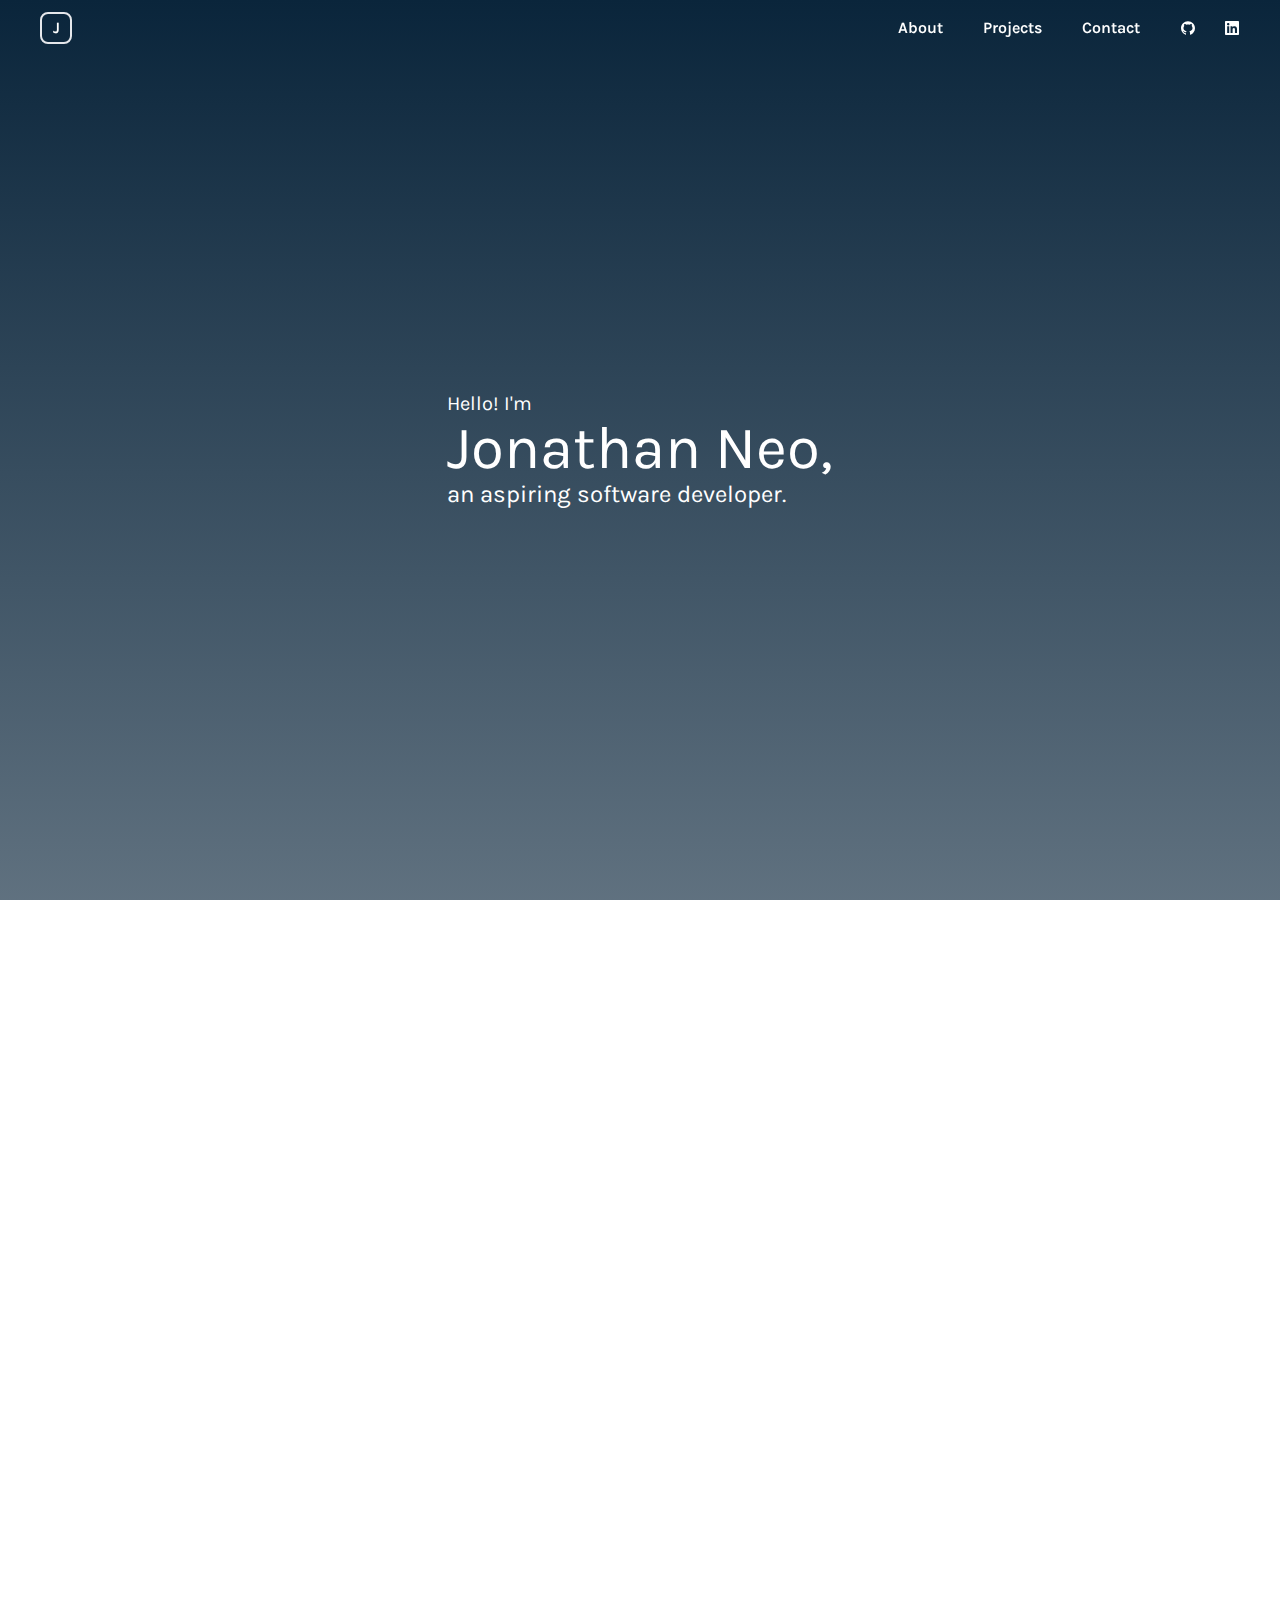
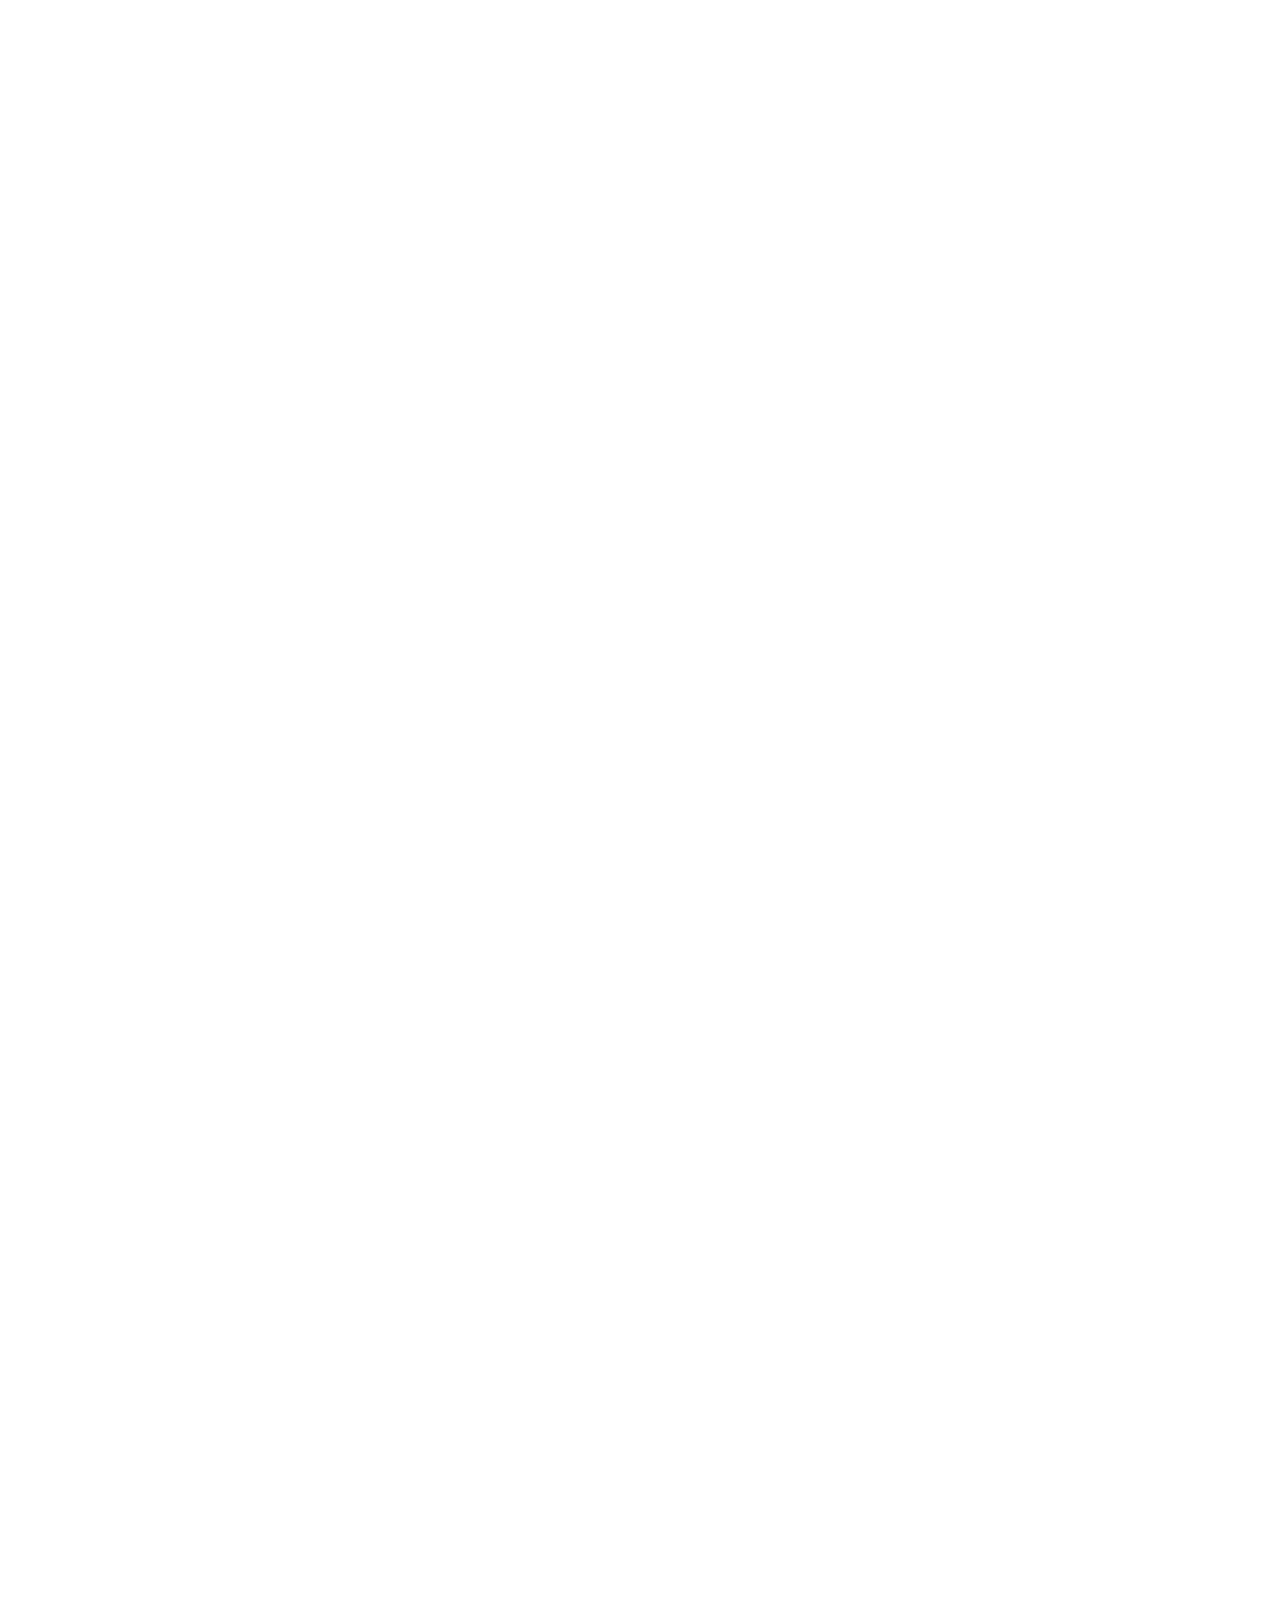
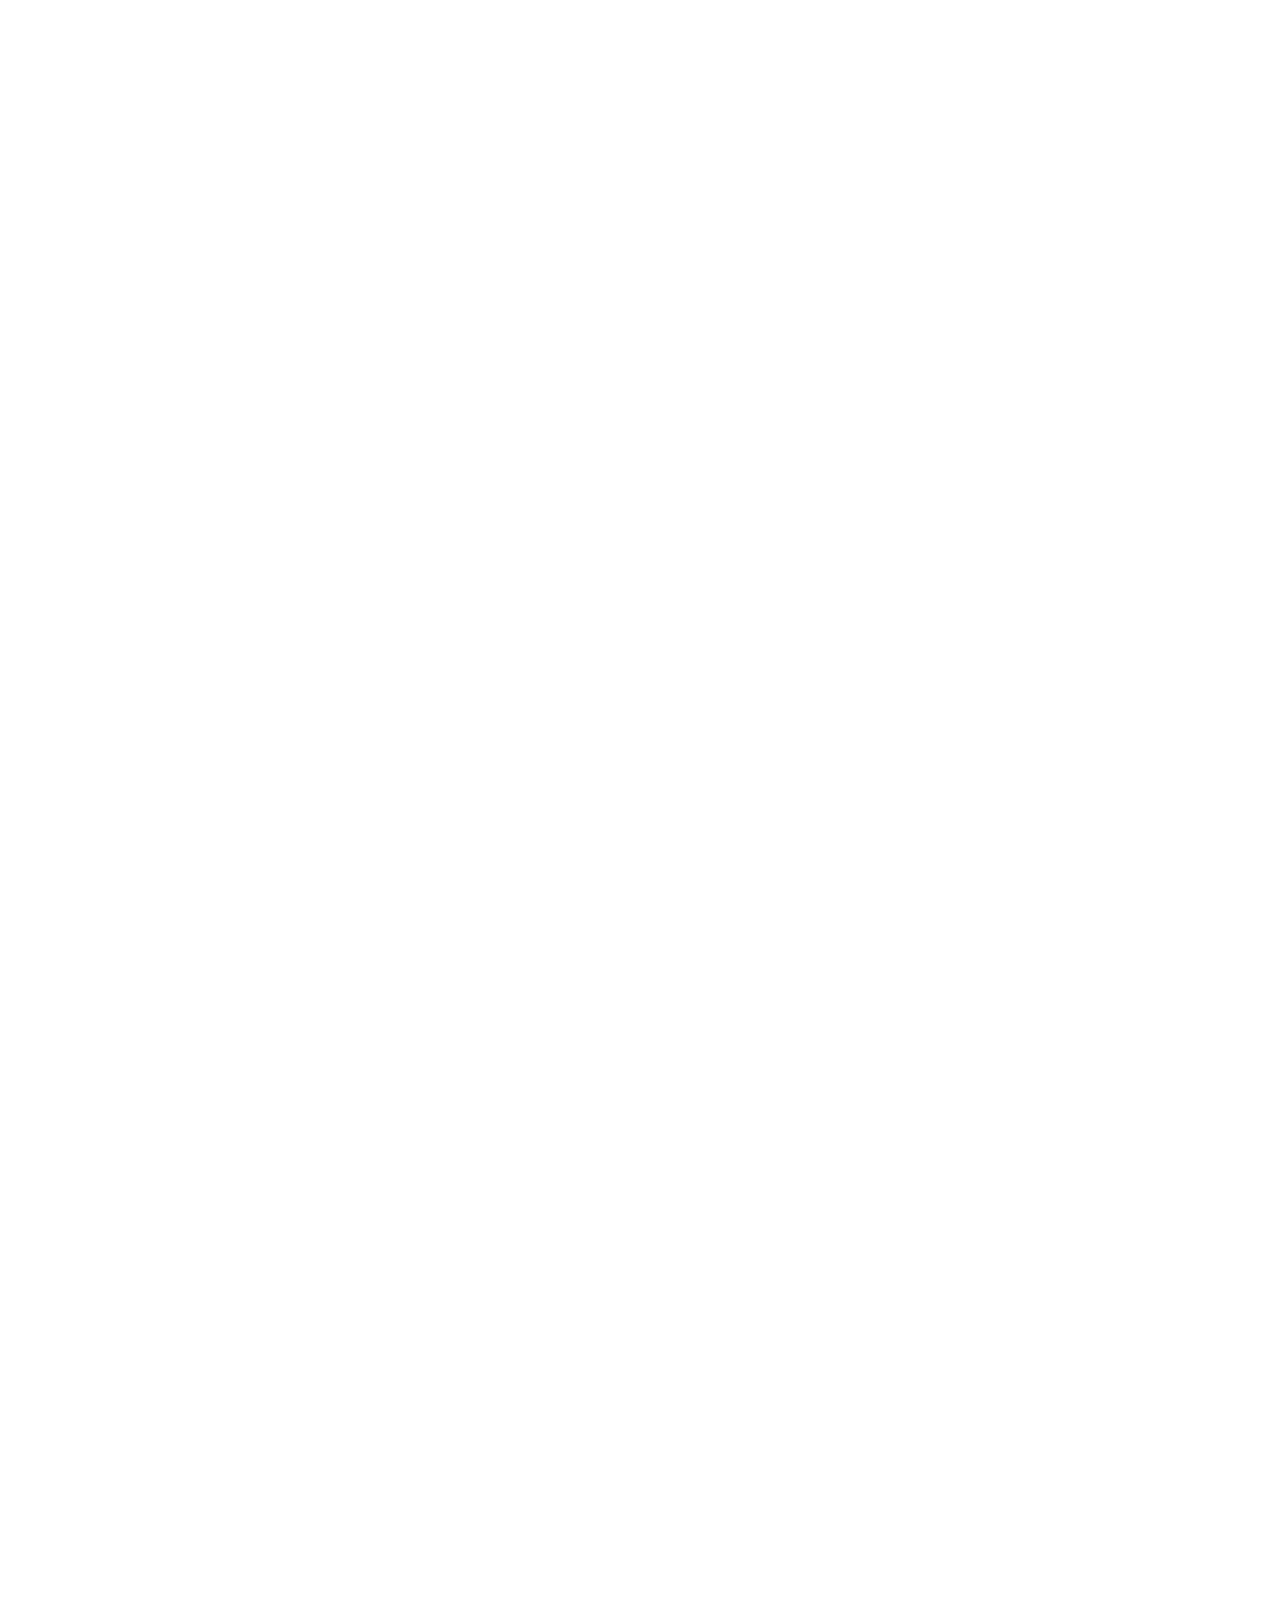
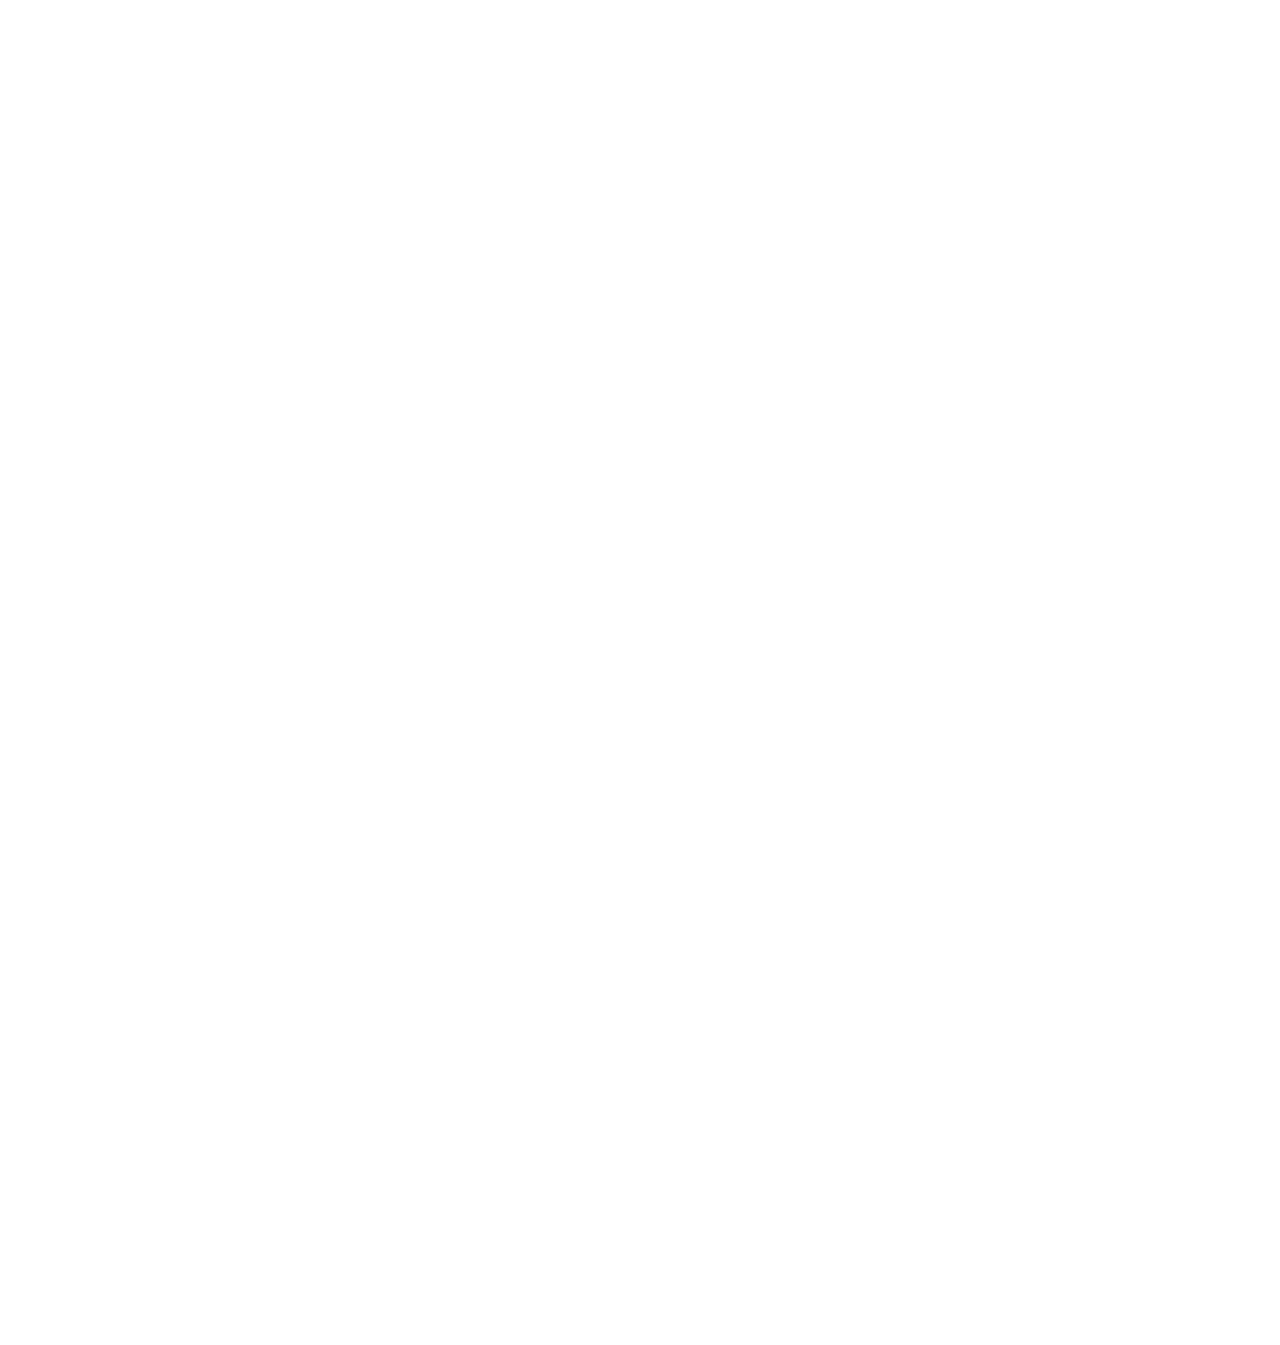
==== commit 80faefc6: "Updates" ====
--- a/index.html
+++ b/index.html
@@ -1,111 +1 @@
-<!DOCTYPE html>
-<html lang="en">
-  <head>
-    <meta charset="UTF-8" />
-    <meta http-equiv="X-UA-Compatible" content="IE=edge" />
-    <meta name="viewport" content="width=device-width, initial-scale=1.0" />
-    <title>To-Do List</title>
-    <link rel="stylesheet" href="style.css" />
-    <link rel="stylesheet" href="https://cdnjs.cloudflare.com/ajax/libs/font-awesome/4.7.0/css/font-awesome.min.css">
-    <script type="text/javascript" src="https://code.jquery.com/jquery-1.10.2.js"></script>
-  </head>
-  <body>
-    <div class="sidebar">
-    <button id="gradient-toggler">🌈</button>
-  </div>
-  <!-- Nanobar loading bar -->
-  <script src="/nanobar.min.js"></script>
-  <div class="nanobar nano-class" id="nano-id" style="position: fixed;">
-      <div class="bar"></div>
-  </div>
-  <script>
-      var options = {
-          classname: 'nano-class',
-          id: 'nano-id'
-      };
-      var nanobar = new Nanobar(options);
-      nanobar.go(30);
-      nanobar.go(76);
-      nanobar.go(100);
-  </script>
-    <header>
-      <br>
-      <h1>To-Do List</h1>
-      <form id="add-task-form">
-        <h2>What are your plans for today?</h2>
-      <input type="text" id="new-item" name="newitem" placeholder="e.g. read chapter 1" /><br><br>
-      <input type="submit" id="add" value="Add New Item"></input>
-      <input type="button" id="delete-all" value="Clear All"></input>
-      <button id="refresh"><i class="fa fa-refresh" aria-hidden="true"></i></button>
-      
-    </form>
-    </header>
-    <div class="quote">
-      <script>
-function ShowQuote()
-  {
-    var Quote = [
-    	'Push yourself because no one else is going to do it for you.',
-    	'If you never try, then you&#39;ll never know.',
-    	'If you want extraordinary results, then you must put in extraordinary effort.',
-    	'Don&#39;t tell people about your plans, show them your results.',
-    	'There are no secrets to success. It is the result of preparation, hard work, and learning from failure.',
-    	'A little progress each day adds up to big results.',
-    	'Consistent action creates consistent results.',
-    	'Results come over time, not over night.',
-    	'Today&#39;s actions are tomorrow&#39;s results.',
-    	'Pain is temporary, GPA is forever.',
-    	'You need to give it all you&#39;ve got in order to accelerate your results.',
-    	'Persistence guarantees that results are inevitable.',
-    	'The best way to get results is not to have excuses.',
-    	'The results you achieve will be in direct proportion to the effort you apply.',
-    	'Study while others are sleeping and you&#39;ll celebrate while others will regret.',
-    	'Shoot for the moon because even if you miss, you&#39;ll land among the stars.',
-    	'Everything you do now is for your future. Think about that.',
-    	'If you want to be more powerful in life, educate yourself. It&#39;s that simple.',
-    	'You don&#39;t want to look back and know you could&#39;ve done better.',
-    	'The fact that you aren&#39;t where you want to be, should be enough motivation.',
-    	'Focus on studying. I know it&#39;s hard, but believe me, it&#39;s going to be worth it.',
-    	'To be in the top 1%, you have to be willing to do what the other 99% aren&#39;t.',
-    	'The expert in anything was once a beginner.',
-        'The only time to regret the past is tomorrow.',
-	'Willpower is what pushes us when everyone else would have quit.',
-	'Don&#39;t live without dreams, but don&#39;t live within them.',
-	'If you think your dreams are out of reach, get up and go get them.',
-    ];
-    var Pick = Math.floor(Math.random() * (Quote.length));
-    document.write(Quote[Pick]);
-  }
-  
-  document.addEventListener("load", ShowQuote());
-</script>
-    </div>
-    <h2>Tasks</h2>
-    <div id="todo-nav">
-    <button id="nav-pending" class="selected">Pending</button>
-    <button id="nav-completed">Completed</button>
-    </div>
-    <section id="tasks">
-    <div class="container" id="container-pending">
-      <!-- item 1 -->
-      <!-- <div class="item">
-        <div class="item-desc">
-        <div class="item-name">Item 1</div>
-        <div class="item-date">Date</div>
-      </div>
-        <div class="tools">
-          <button class="edit">Edit</button>
-          <button class="delete">Delete</button>
-          <button class="done">Done</button>
-        </div>
-      </div> -->
-    </div>
-</section>
-<section id="completed">
-  <div class="container hidden" id="container-completed">
-  </div>
-</section>
-
-    <script src="script.js"></script>
-  </body>
-</html>
+<!doctype html><html lang="en"><head><meta charset="utf-8"/><link rel="icon" href="/favicon.ico"/><meta name="viewport" content="width=device-width,initial-scale=1"/><meta name="theme-color" content="#000000"/><meta name="description" content="Web site created using create-react-app"/><link rel="apple-touch-icon" href="/logo192.png"/><link rel="manifest" href="/manifest.json"/><title>React App</title><script defer="defer" src="/static/js/main.ab986b60.js"></script><link href="/static/css/main.2debab89.css" rel="stylesheet"></head><body><noscript>You need to enable JavaScript to run this app.</noscript><div id="root"></div></body></html>--- a/static/css/main.2debab89.css
+++ b/static/css/main.2debab89.css
@@ -0,0 +1,5 @@
+@import url(https://fonts.googleapis.com/css2?family=Inter:wght@400;600;700&family=Karla:wght@300&display=swap);
+/*
+! tailwindcss v3.2.4 | MIT License | https://tailwindcss.com
+*/*,:after,:before{border:0 solid #e5e7eb;box-sizing:border-box}:after,:before{--tw-content:""}html{-webkit-text-size-adjust:100%;-webkit-font-feature-settings:normal;font-feature-settings:normal;font-family:ui-sans-serif,system-ui,-apple-system,BlinkMacSystemFont,Segoe UI,Roboto,Helvetica Neue,Arial,Noto Sans,sans-serif,Apple Color Emoji,Segoe UI Emoji,Segoe UI Symbol,Noto Color Emoji;line-height:1.5;tab-size:4}body{line-height:inherit}hr{border-top-width:1px;color:inherit;height:0}abbr:where([title]){-webkit-text-decoration:underline dotted;text-decoration:underline dotted}h1,h2,h3,h4,h5,h6{font-size:inherit;font-weight:inherit}a{color:inherit;text-decoration:inherit}b,strong{font-weight:bolder}code,kbd,pre,samp{font-family:ui-monospace,SFMono-Regular,Menlo,Monaco,Consolas,Liberation Mono,Courier New,monospace;font-size:1em}small{font-size:80%}sub,sup{font-size:75%;line-height:0;position:relative;vertical-align:initial}sub{bottom:-.25em}sup{top:-.5em}table{border-collapse:collapse;border-color:inherit;text-indent:0}button,input,optgroup,select,textarea{color:inherit;font-family:inherit;font-size:100%;font-weight:inherit;line-height:inherit;margin:0;padding:0}button,select{text-transform:none}[type=button],[type=reset],[type=submit],button{-webkit-appearance:button;background-color:initial;background-image:none}:-moz-focusring{outline:auto}:-moz-ui-invalid{box-shadow:none}progress{vertical-align:initial}::-webkit-inner-spin-button,::-webkit-outer-spin-button{height:auto}[type=search]{-webkit-appearance:textfield;outline-offset:-2px}::-webkit-search-decoration{-webkit-appearance:none}::-webkit-file-upload-button{-webkit-appearance:button;font:inherit}summary{display:list-item}blockquote,dd,dl,figure,h1,h2,h3,h4,h5,h6,hr,p,pre{margin:0}fieldset{margin:0}fieldset,legend{padding:0}menu,ol,ul{list-style:none;margin:0;padding:0}textarea{resize:vertical}input::-webkit-input-placeholder,textarea::-webkit-input-placeholder{color:#9ca3af;opacity:1}input::placeholder,textarea::placeholder{color:#9ca3af;opacity:1}[role=button],button{cursor:pointer}:disabled{cursor:default}audio,canvas,embed,iframe,img,object,svg,video{display:block;vertical-align:middle}img,video{height:auto;max-width:100%}[hidden]{display:none}*,:after,:before{--tw-border-spacing-x:0;--tw-border-spacing-y:0;--tw-translate-x:0;--tw-translate-y:0;--tw-rotate:0;--tw-skew-x:0;--tw-skew-y:0;--tw-scale-x:1;--tw-scale-y:1;--tw-pan-x: ;--tw-pan-y: ;--tw-pinch-zoom: ;--tw-scroll-snap-strictness:proximity;--tw-ordinal: ;--tw-slashed-zero: ;--tw-numeric-figure: ;--tw-numeric-spacing: ;--tw-numeric-fraction: ;--tw-ring-inset: ;--tw-ring-offset-width:0px;--tw-ring-offset-color:#fff;--tw-ring-color:rgba(59,130,246,.5);--tw-ring-offset-shadow:0 0 #0000;--tw-ring-shadow:0 0 #0000;--tw-shadow:0 0 #0000;--tw-shadow-colored:0 0 #0000;--tw-blur: ;--tw-brightness: ;--tw-contrast: ;--tw-grayscale: ;--tw-hue-rotate: ;--tw-invert: ;--tw-saturate: ;--tw-sepia: ;--tw-drop-shadow: ;--tw-backdrop-blur: ;--tw-backdrop-brightness: ;--tw-backdrop-contrast: ;--tw-backdrop-grayscale: ;--tw-backdrop-hue-rotate: ;--tw-backdrop-invert: ;--tw-backdrop-opacity: ;--tw-backdrop-saturate: ;--tw-backdrop-sepia: }::-webkit-backdrop{--tw-border-spacing-x:0;--tw-border-spacing-y:0;--tw-translate-x:0;--tw-translate-y:0;--tw-rotate:0;--tw-skew-x:0;--tw-skew-y:0;--tw-scale-x:1;--tw-scale-y:1;--tw-pan-x: ;--tw-pan-y: ;--tw-pinch-zoom: ;--tw-scroll-snap-strictness:proximity;--tw-ordinal: ;--tw-slashed-zero: ;--tw-numeric-figure: ;--tw-numeric-spacing: ;--tw-numeric-fraction: ;--tw-ring-inset: ;--tw-ring-offset-width:0px;--tw-ring-offset-color:#fff;--tw-ring-color:rgba(59,130,246,.5);--tw-ring-offset-shadow:0 0 #0000;--tw-ring-shadow:0 0 #0000;--tw-shadow:0 0 #0000;--tw-shadow-colored:0 0 #0000;--tw-blur: ;--tw-brightness: ;--tw-contrast: ;--tw-grayscale: ;--tw-hue-rotate: ;--tw-invert: ;--tw-saturate: ;--tw-sepia: ;--tw-drop-shadow: ;--tw-backdrop-blur: ;--tw-backdrop-brightness: ;--tw-backdrop-contrast: ;--tw-backdrop-grayscale: ;--tw-backdrop-hue-rotate: ;--tw-backdrop-invert: ;--tw-backdrop-opacity: ;--tw-backdrop-saturate: ;--tw-backdrop-sepia: }::backdrop{--tw-border-spacing-x:0;--tw-border-spacing-y:0;--tw-translate-x:0;--tw-translate-y:0;--tw-rotate:0;--tw-skew-x:0;--tw-skew-y:0;--tw-scale-x:1;--tw-scale-y:1;--tw-pan-x: ;--tw-pan-y: ;--tw-pinch-zoom: ;--tw-scroll-snap-strictness:proximity;--tw-ordinal: ;--tw-slashed-zero: ;--tw-numeric-figure: ;--tw-numeric-spacing: ;--tw-numeric-fraction: ;--tw-ring-inset: ;--tw-ring-offset-width:0px;--tw-ring-offset-color:#fff;--tw-ring-color:rgba(59,130,246,.5);--tw-ring-offset-shadow:0 0 #0000;--tw-ring-shadow:0 0 #0000;--tw-shadow:0 0 #0000;--tw-shadow-colored:0 0 #0000;--tw-blur: ;--tw-brightness: ;--tw-contrast: ;--tw-grayscale: ;--tw-hue-rotate: ;--tw-invert: ;--tw-saturate: ;--tw-sepia: ;--tw-drop-shadow: ;--tw-backdrop-blur: ;--tw-backdrop-brightness: ;--tw-backdrop-contrast: ;--tw-backdrop-grayscale: ;--tw-backdrop-hue-rotate: ;--tw-backdrop-invert: ;--tw-backdrop-opacity: ;--tw-backdrop-saturate: ;--tw-backdrop-sepia: }.container{width:100%}@media (min-width:480px){.container{max-width:480px}}@media (min-width:640px){.container{max-width:640px}}@media (min-width:768px){.container{max-width:768px}}@media (min-width:1024px){.container{max-width:1024px}}@media (min-width:1280px){.container{max-width:1280px}}@media (min-width:1536px){.container{max-width:1536px}}.visible{visibility:visible}.absolute{position:absolute}.relative{position:relative}.inset-0{bottom:0;left:0;right:0;top:0}.bottom-0{bottom:0}.left-0{left:0}.col-span-2{grid-column:span 2/span 2}.col-span-3{grid-column:span 3/span 3}.m-auto{margin:auto}.mx-10{margin-left:2.5rem;margin-right:2.5rem}.my-3{margin-bottom:.75rem;margin-top:.75rem}.mb-32{margin-bottom:8rem}.mb-3{margin-bottom:.75rem}.mt-5{margin-top:1.25rem}.mb-0{margin-bottom:0}.mt-3{margin-top:.75rem}.-mt-\[16rem\]{margin-top:-16rem}.mt-32{margin-top:8rem}.mb-5{margin-bottom:1.25rem}.mr-10{margin-right:2.5rem}.mt-10{margin-top:2.5rem}.mb-9{margin-bottom:2.25rem}.ml-9{margin-left:2.25rem}.flex{display:flex}.inline-flex{display:inline-flex}.grid{display:grid}.hidden{display:none}.h-screen{height:100vh}.h-full{height:100%}.h-\[100vh\]{height:100vh}.h-auto{height:auto}.h-12{height:3rem}.h-8{height:2rem}.h-48{height:12rem}.h-\[50vh\]{height:50vh}.max-h-96{max-height:24rem}.w-64{width:16rem}.w-full{width:100%}.w-auto{width:auto}.w-12{width:3rem}.w-8{width:2rem}.w-96{width:24rem}.w-48{width:12rem}.-translate-x-1{--tw-translate-x:-0.25rem}.-translate-x-1,.-translate-y-1{-webkit-transform:translate(var(--tw-translate-x),var(--tw-translate-y)) rotate(var(--tw-rotate)) skewX(var(--tw-skew-x)) skewY(var(--tw-skew-y)) scaleX(var(--tw-scale-x)) scaleY(var(--tw-scale-y));transform:translate(var(--tw-translate-x),var(--tw-translate-y)) rotate(var(--tw-rotate)) skewX(var(--tw-skew-x)) skewY(var(--tw-skew-y)) scaleX(var(--tw-scale-x)) scaleY(var(--tw-scale-y))}.-translate-y-1{--tw-translate-y:-0.25rem}.translate-x-1{--tw-translate-x:0.25rem}.translate-x-1,.translate-y-1{-webkit-transform:translate(var(--tw-translate-x),var(--tw-translate-y)) rotate(var(--tw-rotate)) skewX(var(--tw-skew-x)) skewY(var(--tw-skew-y)) scaleX(var(--tw-scale-x)) scaleY(var(--tw-scale-y));transform:translate(var(--tw-translate-x),var(--tw-translate-y)) rotate(var(--tw-rotate)) skewX(var(--tw-skew-x)) skewY(var(--tw-skew-y)) scaleX(var(--tw-scale-x)) scaleY(var(--tw-scale-y))}.translate-y-1{--tw-translate-y:0.25rem}.-translate-x-full{--tw-translate-x:-100%}.-translate-x-full,.translate-y-full{-webkit-transform:translate(var(--tw-translate-x),var(--tw-translate-y)) rotate(var(--tw-rotate)) skewX(var(--tw-skew-x)) skewY(var(--tw-skew-y)) scaleX(var(--tw-scale-x)) scaleY(var(--tw-scale-y));transform:translate(var(--tw-translate-x),var(--tw-translate-y)) rotate(var(--tw-rotate)) skewX(var(--tw-skew-x)) skewY(var(--tw-skew-y)) scaleX(var(--tw-scale-x)) scaleY(var(--tw-scale-y))}.translate-y-full{--tw-translate-y:100%}.rotate-\[-40deg\]{--tw-rotate:-40deg}.rotate-\[-40deg\],.transform{-webkit-transform:translate(var(--tw-translate-x),var(--tw-translate-y)) rotate(var(--tw-rotate)) skewX(var(--tw-skew-x)) skewY(var(--tw-skew-y)) scaleX(var(--tw-scale-x)) scaleY(var(--tw-scale-y));transform:translate(var(--tw-translate-x),var(--tw-translate-y)) rotate(var(--tw-rotate)) skewX(var(--tw-skew-x)) skewY(var(--tw-skew-y)) scaleX(var(--tw-scale-x)) scaleY(var(--tw-scale-y))}.grid-cols-5{grid-template-columns:repeat(5,minmax(0,1fr))}.grid-cols-3{grid-template-columns:repeat(3,minmax(0,1fr))}.flex-col{flex-direction:column}.items-center{align-items:center}.justify-start{justify-content:flex-start}.justify-center{justify-content:center}.justify-between{justify-content:space-between}.gap-2{gap:.5rem}.space-x-10>:not([hidden])~:not([hidden]){--tw-space-x-reverse:0;margin-left:calc(2.5rem*(1 - var(--tw-space-x-reverse)));margin-right:calc(2.5rem*var(--tw-space-x-reverse))}.space-x-7>:not([hidden])~:not([hidden]){--tw-space-x-reverse:0;margin-left:calc(1.75rem*(1 - var(--tw-space-x-reverse)));margin-right:calc(1.75rem*var(--tw-space-x-reverse))}.overflow-hidden{overflow:hidden}.rounded-xl{border-radius:.75rem}.rounded-lg{border-radius:.5rem}.rounded-md{border-radius:.375rem}.rounded{border-radius:.25rem}.rounded-sm{border-radius:.125rem}.border-2{border-width:2px}.border{border-width:1px}.border-transparent{border-color:transparent}.bg-green-500{--tw-bg-opacity:1;background-color:rgb(34 197 94/var(--tw-bg-opacity))}.bg-cyan-700{--tw-bg-opacity:1;background-color:rgb(14 116 144/var(--tw-bg-opacity))}.bg-slate-50{--tw-bg-opacity:1;background-color:rgb(248 250 252/var(--tw-bg-opacity))}.bg-yellow-500{--tw-bg-opacity:1;background-color:rgb(234 179 8/var(--tw-bg-opacity))}.bg-blue-500{--tw-bg-opacity:1;background-color:rgb(59 130 246/var(--tw-bg-opacity))}.bg-\[\#3572A5\]{--tw-bg-opacity:1;background-color:rgb(53 114 165/var(--tw-bg-opacity))}.bg-\[\#f1e05a\]{--tw-bg-opacity:1;background-color:rgb(241 224 90/var(--tw-bg-opacity))}.bg-\[\#e34c26\]{--tw-bg-opacity:1;background-color:rgb(227 76 38/var(--tw-bg-opacity))}.bg-\[\#563d7c\]{--tw-bg-opacity:1;background-color:rgb(86 61 124/var(--tw-bg-opacity))}.bg-black{--tw-bg-opacity:1;background-color:rgb(0 0 0/var(--tw-bg-opacity))}.bg-white{--tw-bg-opacity:1;background-color:rgb(255 255 255/var(--tw-bg-opacity))}.bg-\[\#0088CC\]{--tw-bg-opacity:1;background-color:rgb(0 136 204/var(--tw-bg-opacity))}.bg-opacity-20{--tw-bg-opacity:0.2}.p-10{padding:2.5rem}.p-12{padding:3rem}.p-1{padding:.25rem}.px-16{padding-left:4rem;padding-right:4rem}.px-12{padding-left:3rem;padding-right:3rem}.py-6{padding-bottom:1.5rem;padding-top:1.5rem}.px-0{padding-left:0;padding-right:0}.px-6{padding-left:1.5rem;padding-right:1.5rem}.py-1{padding-bottom:.25rem;padding-top:.25rem}.pb-0{padding-bottom:0}.text-left{text-align:left}.text-center{text-align:center}.text-justify{text-align:justify}.text-xl{font-size:1.25rem;line-height:1.75rem}.text-6xl{font-size:3.75rem;line-height:1}.text-2xl{font-size:1.5rem;line-height:2rem}.text-3xl{font-size:1.875rem;line-height:2.25rem}.font-bold{font-weight:700}.font-semibold{font-weight:600}.font-extrabold{font-weight:800}.font-medium{font-weight:500}.text-white{--tw-text-opacity:1;color:rgb(255 255 255/var(--tw-text-opacity))}.text-black{--tw-text-opacity:1;color:rgb(0 0 0/var(--tw-text-opacity))}.text-\[\#63d9f9\]{--tw-text-opacity:1;color:rgb(99 217 249/var(--tw-text-opacity))}.underline{text-decoration-line:underline}.underline-offset-4{text-underline-offset:4px}.opacity-80{opacity:.8}.mix-blend-screen{mix-blend-mode:screen}.shadow-lg{--tw-shadow:0 10px 15px -3px rgba(0,0,0,.1),0 4px 6px -4px rgba(0,0,0,.1);--tw-shadow-colored:0 10px 15px -3px var(--tw-shadow-color),0 4px 6px -4px var(--tw-shadow-color)}.shadow,.shadow-lg{box-shadow:0 0 #0000,0 0 #0000,var(--tw-shadow);box-shadow:var(--tw-ring-offset-shadow,0 0 #0000),var(--tw-ring-shadow,0 0 #0000),var(--tw-shadow)}.shadow{--tw-shadow:0 1px 3px 0 rgba(0,0,0,.1),0 1px 2px -1px rgba(0,0,0,.1);--tw-shadow-colored:0 1px 3px 0 var(--tw-shadow-color),0 1px 2px -1px var(--tw-shadow-color)}.shadow-gray-800{--tw-shadow-color:#1f2937;--tw-shadow:var(--tw-shadow-colored)}.brightness-95{--tw-brightness:brightness(.95)}.brightness-95,.drop-shadow-md{-webkit-filter:var(--tw-blur) var(--tw-brightness) var(--tw-contrast) var(--tw-grayscale) var(--tw-hue-rotate) var(--tw-invert) var(--tw-saturate) var(--tw-sepia) var(--tw-drop-shadow);filter:var(--tw-blur) var(--tw-brightness) var(--tw-contrast) var(--tw-grayscale) var(--tw-hue-rotate) var(--tw-invert) var(--tw-saturate) var(--tw-sepia) var(--tw-drop-shadow)}.drop-shadow-md{--tw-drop-shadow:drop-shadow(0 4px 3px rgba(0,0,0,.07)) drop-shadow(0 2px 2px rgba(0,0,0,.06))}.transition{transition-duration:.15s;transition-property:color,background-color,border-color,text-decoration-color,fill,stroke,opacity,box-shadow,-webkit-transform,-webkit-filter,-webkit-backdrop-filter;transition-property:color,background-color,border-color,text-decoration-color,fill,stroke,opacity,box-shadow,transform,filter,backdrop-filter;transition-property:color,background-color,border-color,text-decoration-color,fill,stroke,opacity,box-shadow,transform,filter,backdrop-filter,-webkit-transform,-webkit-filter,-webkit-backdrop-filter;transition-timing-function:cubic-bezier(.4,0,.2,1)}.transition-all{transition-duration:.15s;transition-property:all;transition-timing-function:cubic-bezier(.4,0,.2,1)}.transition-colors{transition-duration:.15s;transition-property:color,background-color,border-color,text-decoration-color,fill,stroke;transition-timing-function:cubic-bezier(.4,0,.2,1)}.duration-300{transition-duration:.3s}.duration-500{transition-duration:.5s}.ease-out{transition-timing-function:cubic-bezier(0,0,.2,1)}.ease-in-out{transition-timing-function:cubic-bezier(.4,0,.2,1)}body{-webkit-font-smoothing:antialiased;-moz-osx-font-smoothing:grayscale;font-family:-apple-system,BlinkMacSystemFont,Segoe UI,Roboto,Oxygen,Ubuntu,Cantarell,Fira Sans,Droid Sans,Helvetica Neue,sans-serif}code{font-family:source-code-pro,Menlo,Monaco,Consolas,Courier New,monospace}.hover\:border:hover{border-width:1px}.hover\:border-white:hover{--tw-border-opacity:1;border-color:rgb(255 255 255/var(--tw-border-opacity))}.hover\:bg-white:hover{--tw-bg-opacity:1;background-color:rgb(255 255 255/var(--tw-bg-opacity))}.hover\:opacity-90:hover{opacity:.9}.hover\:contrast-150:hover{--tw-contrast:contrast(1.5);-webkit-filter:var(--tw-blur) var(--tw-brightness) var(--tw-contrast) var(--tw-grayscale) var(--tw-hue-rotate) var(--tw-invert) var(--tw-saturate) var(--tw-sepia) var(--tw-drop-shadow);filter:var(--tw-blur) var(--tw-brightness) var(--tw-contrast) var(--tw-grayscale) var(--tw-hue-rotate) var(--tw-invert) var(--tw-saturate) var(--tw-sepia) var(--tw-drop-shadow)}.group:hover .group-hover\:ml-0{margin-left:0}.group:hover .group-hover\:mb-32{margin-bottom:8rem}.group:hover .group-hover\:translate-x-0{--tw-translate-x:0px}.group:hover .group-hover\:translate-x-0,.group:hover .group-hover\:translate-y-0{-webkit-transform:translate(var(--tw-translate-x),var(--tw-translate-y)) rotate(var(--tw-rotate)) skewX(var(--tw-skew-x)) skewY(var(--tw-skew-y)) scaleX(var(--tw-scale-x)) scaleY(var(--tw-scale-y));transform:translate(var(--tw-translate-x),var(--tw-translate-y)) rotate(var(--tw-rotate)) skewX(var(--tw-skew-x)) skewY(var(--tw-skew-y)) scaleX(var(--tw-scale-x)) scaleY(var(--tw-scale-y))}.group:hover .group-hover\:translate-y-0{--tw-translate-y:0px}.group:hover .group-hover\:text-white{--tw-text-opacity:1;color:rgb(255 255 255/var(--tw-text-opacity))}@media (min-width:640px){.sm\:m-0{margin:0}.sm\:mt-0{margin-top:0}.sm\:mt-5{margin-top:1.25rem}.sm\:w-auto{width:auto}.sm\:px-32{padding-left:8rem;padding-right:8rem}.sm\:px-4{padding-left:1rem;padding-right:1rem}}.App{text-align:center}.header{background:transparent;left:0;position:fixed;top:0;transition:all .3s ease;z-index:1}.top{top:0}.down{top:-90px}.up{top:0}.down,.up{background:#06747d;box-shadow:0 0 5px #000;padding:8px}body{background:linear-gradient(#0a253b,rgba(10,37,59,.65));background-attachment:fixed;background-repeat:no-repeat;color:#fff;font-family:Inter,sans-serif;font-family:Karla,sans-serif;font-weight:400;margin:0}::-webkit-scrollbar{width:8px}::-webkit-scrollbar-track{background:rgba(10,37,59,.85)}::-webkit-scrollbar-thumb{background:hsla(0,0%,67%,.35);border-radius:25px}html{margin:0;padding:0;scroll-behavior:smooth}:root{--secondary-color:#d6fe75}monospace{font-family:monospace;font-size:1.05rem}blinker{-webkit-animation:blinker 1s linear infinite;animation:blinker 1s linear infinite}@-webkit-keyframes blinker{50%{opacity:0}}@keyframes blinker{50%{opacity:0}}main,section{display:flex}section{align-items:center;justify-content:center;opacity:0;-webkit-transform:translateY(35vh);transform:translateY(35vh);transition:opacity .6s ease-out,-webkit-transform 1.2s ease-out;transition:opacity .6s ease-out,transform 1.2s ease-out;transition:opacity .6s ease-out,transform 1.2s ease-out,-webkit-transform 1.2s ease-out;visibility:hidden;will-change:opacity,visibility}.is-visible{opacity:1;-webkit-transform:none;transform:none;visibility:visible}.container{height:100%;margin:0 auto;max-width:60rem;padding:0 2em}.projects-box{min-height:500px;padding:2rem}@media(min-width:40em){.aboutme-container{grid-gap:1rem;align-items:center;display:grid;gap:1rem;grid-template-columns:repeat(auto-fit,minmax(min(100%,4.2rem),1fr));justify-content:center}}.carousel-container{align-items:center;display:flex;flex-direction:column;font-family:sans-serif;justify-content:center}.swiper-button-next,.swiper-button-prev{color:#fff!important}.swiper-pagination-bullet,.swiper-pagination-bullet-active{background-color:#fff!important}.swiper-wrapper{align-items:center}.swipercontainer{width:22rem}.swipercontainer img{cursor:pointer;height:100%;width:100%}.swipercontainer .img-container{display:flex;justify-content:center}.swipercontainer .img-container .play-button{cursor:pointer;display:flex;height:6rem;left:50%;margin:auto;position:absolute;text-align:center;top:50%;-webkit-transform:translateX(-50%) translateY(-50%);transform:translateX(-50%) translateY(-50%);width:6rem;z-index:10}.swipercontainer .img-container circle{align-items:center;display:flex;justify-content:center;text-align:center}.swipercontainer .img-container svg{opacity:.6}.swipercontainer .img-container svg,.swipercontainer .img-container svg:hover{transition:opacity .3s ease-in-out;-moz-transition:opacity .3s ease-in-out;-webkit-transition:opacity .3s ease-in-out}.swipercontainer .img-container svg:hover{opacity:1}.swipercontainer .img-container .shadow{-webkit-filter:drop-shadow(3px 3px 2px rgba(0,0,0,.7));filter:drop-shadow(3px 3px 2px rgba(0,0,0,.7))}.swipercontainer .myswiper{height:100%;width:100%}.swipercontainer .myswiper .swiperslide img{height:100%;pointer-events:auto;width:100%}@media(max-width:40em){.swipercontainer{width:18rem}}.modal-container{align-items:center;-webkit-animation:fadein 1s;animation:fadein 1s;background:rgba(27,27,27,.541);display:flex;height:100%;left:0;position:fixed;right:0;top:0;width:100%;z-index:999}.modal-container img,.modal-container video{box-shadow:3px 5px 7px rgba(0,0,0,.5);display:block;margin:60px auto;max-height:80%;max-width:60%}@-webkit-keyframes fadein{0%{opacity:0}to{opacity:1}}@keyframes fadein{0%{opacity:0}to{opacity:1}}@font-face{font-family:swiper-icons;font-style:normal;font-weight:400;src:url("data:application/font-woff;charset=utf-8;base64, [base64]//wADZ2x5ZgAAAywAAADMAAAD2MHtryVoZWFkAAABbAAAADAAAAA2E2+eoWhoZWEAAAGcAAAAHwAAACQC9gDzaG10eAAAAigAAAAZAAAArgJkABFsb2NhAAAC0AAAAFoAAABaFQAUGG1heHAAAAG8AAAAHwAAACAAcABAbmFtZQAAA/gAAAE5AAACXvFdBwlwb3N0AAAFNAAAAGIAAACE5s74hXjaY2BkYGAAYpf5Hu/j+W2+MnAzMYDAzaX6QjD6/4//Bxj5GA8AuRwMYGkAPywL13jaY2BkYGA88P8Agx4j+/8fQDYfA1AEBWgDAIB2BOoAeNpjYGRgYNBh4GdgYgABEMnIABJzYNADCQAACWgAsQB42mNgYfzCOIGBlYGB0YcxjYGBwR1Kf2WQZGhhYGBiYGVmgAFGBiQQkOaawtDAoMBQxXjg/wEGPcYDDA4wNUA2CCgwsAAAO4EL6gAAeNpj2M0gyAACqxgGNWBkZ2D4/wMA+xkDdgAAAHjaY2BgYGaAYBkGRgYQiAHyGMF8FgYHIM3DwMHABGQrMOgyWDLEM1T9/w8UBfEMgLzE////P/5//f/V/xv+r4eaAAeMbAxwIUYmIMHEgKYAYjUcsDAwsLKxc3BycfPw8jEQA/[base64]/uznmfPFBNODM2K7MTQ45YEAZqGP81AmGGcF3iPqOop0r1SPTaTbVkfUe4HXj97wYE+yNwWYxwWu4v1ugWHgo3S1XdZEVqWM7ET0cfnLGxWfkgR42o2PvWrDMBSFj/IHLaF0zKjRgdiVMwScNRAoWUoH78Y2icB/yIY09An6AH2Bdu/UB+yxopYshQiEvnvu0dURgDt8QeC8PDw7Fpji3fEA4z/PEJ6YOB5hKh4dj3EvXhxPqH/SKUY3rJ7srZ4FZnh1PMAtPhwP6fl2PMJMPDgeQ4rY8YT6Gzao0eAEA409DuggmTnFnOcSCiEiLMgxCiTI6Cq5DZUd3Qmp10vO0LaLTd2cjN4fOumlc7lUYbSQcZFkutRG7g6JKZKy0RmdLY680CDnEJ+UMkpFFe1RN7nxdVpXrC4aTtnaurOnYercZg2YVmLN/d/gczfEimrE/fs/bOuq29Zmn8tloORaXgZgGa78yO9/cnXm2BpaGvq25Dv9S4E9+5SIc9PqupJKhYFSSl47+Qcr1mYNAAAAeNptw0cKwkAAAMDZJA8Q7OUJvkLsPfZ6zFVERPy8qHh2YER+3i/BP83vIBLLySsoKimrqKqpa2hp6+jq6RsYGhmbmJqZSy0sraxtbO3sHRydnEMU4uR6yx7JJXveP7WrDycAAAAAAAH//wACeNpjYGRgYOABYhkgZgJCZgZNBkYGLQZtIJsFLMYAAAw3ALgAeNolizEKgDAQBCchRbC2sFER0YD6qVQiBCv/H9ezGI6Z5XBAw8CBK/m5iQQVauVbXLnOrMZv2oLdKFa8Pjuru2hJzGabmOSLzNMzvutpB3N42mNgZGBg4GKQYzBhYMxJLMlj4GBgAYow/P/PAJJhLM6sSoWKfWCAAwDAjgbRAAB42mNgYGBkAIIbCZo5IPrmUn0hGA0AO8EFTQAA")}:root{--swiper-theme-color:#007aff}.swiper{list-style:none;margin-left:auto;margin-right:auto;overflow:hidden;padding:0;position:relative;z-index:1}.swiper-vertical>.swiper-wrapper{flex-direction:column}.swiper-wrapper{box-sizing:initial;display:flex;height:100%;position:relative;transition-property:-webkit-transform;transition-property:transform;transition-property:transform,-webkit-transform;width:100%;z-index:1}.swiper-android .swiper-slide,.swiper-wrapper{-webkit-transform:translateZ(0);transform:translateZ(0)}.swiper-pointer-events{touch-action:pan-y}.swiper-pointer-events.swiper-vertical{touch-action:pan-x}.swiper-slide{flex-shrink:0;height:100%;position:relative;transition-property:-webkit-transform;transition-property:transform;transition-property:transform,-webkit-transform;width:100%}.swiper-slide-invisible-blank{visibility:hidden}.swiper-autoheight,.swiper-autoheight .swiper-slide{height:auto}.swiper-autoheight .swiper-wrapper{align-items:flex-start;transition-property:height,-webkit-transform;transition-property:transform,height;transition-property:transform,height,-webkit-transform}.swiper-backface-hidden .swiper-slide{-webkit-backface-visibility:hidden;backface-visibility:hidden;-webkit-transform:translateZ(0);transform:translateZ(0)}.swiper-3d,.swiper-3d.swiper-css-mode .swiper-wrapper{-webkit-perspective:1200px;perspective:1200px}.swiper-3d .swiper-cube-shadow,.swiper-3d .swiper-slide,.swiper-3d .swiper-slide-shadow,.swiper-3d .swiper-slide-shadow-bottom,.swiper-3d .swiper-slide-shadow-left,.swiper-3d .swiper-slide-shadow-right,.swiper-3d .swiper-slide-shadow-top,.swiper-3d .swiper-wrapper{-webkit-transform-style:preserve-3d;transform-style:preserve-3d}.swiper-3d .swiper-slide-shadow,.swiper-3d .swiper-slide-shadow-bottom,.swiper-3d .swiper-slide-shadow-left,.swiper-3d .swiper-slide-shadow-right,.swiper-3d .swiper-slide-shadow-top{height:100%;left:0;pointer-events:none;position:absolute;top:0;width:100%;z-index:10}.swiper-3d .swiper-slide-shadow{background:rgba(0,0,0,.15)}.swiper-3d .swiper-slide-shadow-left{background-image:linear-gradient(270deg,rgba(0,0,0,.5),transparent)}.swiper-3d .swiper-slide-shadow-right{background-image:linear-gradient(90deg,rgba(0,0,0,.5),transparent)}.swiper-3d .swiper-slide-shadow-top{background-image:linear-gradient(0deg,rgba(0,0,0,.5),transparent)}.swiper-3d .swiper-slide-shadow-bottom{background-image:linear-gradient(180deg,rgba(0,0,0,.5),transparent)}.swiper-css-mode>.swiper-wrapper{-ms-overflow-style:none;overflow:auto;scrollbar-width:none}.swiper-css-mode>.swiper-wrapper::-webkit-scrollbar{display:none}.swiper-css-mode>.swiper-wrapper>.swiper-slide{scroll-snap-align:start start}.swiper-horizontal.swiper-css-mode>.swiper-wrapper{scroll-snap-type:x mandatory}.swiper-vertical.swiper-css-mode>.swiper-wrapper{scroll-snap-type:y mandatory}.swiper-centered>.swiper-wrapper:before{content:"";flex-shrink:0;order:9999}.swiper-centered.swiper-horizontal>.swiper-wrapper>.swiper-slide:first-child{-webkit-margin-start:var(--swiper-centered-offset-before);margin-inline-start:var(--swiper-centered-offset-before)}.swiper-centered.swiper-horizontal>.swiper-wrapper:before{height:100%;min-height:1px;width:var(--swiper-centered-offset-after)}.swiper-centered.swiper-vertical>.swiper-wrapper>.swiper-slide:first-child{-webkit-margin-before:var(--swiper-centered-offset-before);margin-block-start:var(--swiper-centered-offset-before)}.swiper-centered.swiper-vertical>.swiper-wrapper:before{height:var(--swiper-centered-offset-after);min-width:1px;width:100%}.swiper-centered>.swiper-wrapper>.swiper-slide{scroll-snap-align:center center}:root{--swiper-navigation-size:44px}.swiper-button-next,.swiper-button-prev{align-items:center;color:var(--swiper-theme-color);color:var(--swiper-navigation-color,var(--swiper-theme-color));cursor:pointer;display:flex;height:44px;height:var(--swiper-navigation-size);justify-content:center;margin-top:-22px;margin-top:calc(0px - var(--swiper-navigation-size)/2);position:absolute;top:50%;width:27px;width:calc(var(--swiper-navigation-size)/44*27);z-index:10}.swiper-button-next.swiper-button-disabled,.swiper-button-prev.swiper-button-disabled{cursor:auto;opacity:.35;pointer-events:none}.swiper-button-next.swiper-button-hidden,.swiper-button-prev.swiper-button-hidden{cursor:auto;opacity:0;pointer-events:none}.swiper-navigation-disabled .swiper-button-next,.swiper-navigation-disabled .swiper-button-prev{display:none!important}.swiper-button-next:after,.swiper-button-prev:after{font-family:swiper-icons;font-size:44px;font-size:var(--swiper-navigation-size);font-variant:normal;letter-spacing:0;line-height:1;text-transform:none!important}.swiper-button-prev,.swiper-rtl .swiper-button-next{left:10px;right:auto}.swiper-button-prev:after,.swiper-rtl .swiper-button-next:after{content:"prev"}.swiper-button-next,.swiper-rtl .swiper-button-prev{left:auto;right:10px}.swiper-button-next:after,.swiper-rtl .swiper-button-prev:after{content:"next"}.swiper-button-lock{display:none}.swiper-pagination{position:absolute;text-align:center;-webkit-transform:translateZ(0);transform:translateZ(0);transition:opacity .3s;z-index:10}.swiper-pagination.swiper-pagination-hidden{opacity:0}.swiper-pagination-disabled>.swiper-pagination,.swiper-pagination.swiper-pagination-disabled{display:none!important}.swiper-horizontal>.swiper-pagination-bullets,.swiper-pagination-bullets.swiper-pagination-horizontal,.swiper-pagination-custom,.swiper-pagination-fraction{bottom:10px;left:0;width:100%}.swiper-pagination-bullets-dynamic{font-size:0;overflow:hidden}.swiper-pagination-bullets-dynamic .swiper-pagination-bullet{position:relative;-webkit-transform:scale(.33);transform:scale(.33)}.swiper-pagination-bullets-dynamic .swiper-pagination-bullet-active,.swiper-pagination-bullets-dynamic .swiper-pagination-bullet-active-main{-webkit-transform:scale(1);transform:scale(1)}.swiper-pagination-bullets-dynamic .swiper-pagination-bullet-active-prev{-webkit-transform:scale(.66);transform:scale(.66)}.swiper-pagination-bullets-dynamic .swiper-pagination-bullet-active-prev-prev{-webkit-transform:scale(.33);transform:scale(.33)}.swiper-pagination-bullets-dynamic .swiper-pagination-bullet-active-next{-webkit-transform:scale(.66);transform:scale(.66)}.swiper-pagination-bullets-dynamic .swiper-pagination-bullet-active-next-next{-webkit-transform:scale(.33);transform:scale(.33)}.swiper-pagination-bullet{background:#000;background:var(--swiper-pagination-bullet-inactive-color,#000);border-radius:50%;display:inline-block;height:8px;height:var(--swiper-pagination-bullet-height,var(--swiper-pagination-bullet-size,8px));opacity:.2;opacity:var(--swiper-pagination-bullet-inactive-opacity,.2);width:8px;width:var(--swiper-pagination-bullet-width,var(--swiper-pagination-bullet-size,8px))}button.swiper-pagination-bullet{-webkit-appearance:none;appearance:none;border:none;box-shadow:none;margin:0;padding:0}.swiper-pagination-clickable .swiper-pagination-bullet{cursor:pointer}.swiper-pagination-bullet:only-child{display:none!important}.swiper-pagination-bullet-active{background:var(--swiper-theme-color);background:var(--swiper-pagination-color,var(--swiper-theme-color));opacity:1;opacity:var(--swiper-pagination-bullet-opacity,1)}.swiper-pagination-vertical.swiper-pagination-bullets,.swiper-vertical>.swiper-pagination-bullets{right:10px;top:50%;-webkit-transform:translate3d(0,-50%,0);transform:translate3d(0,-50%,0)}.swiper-pagination-vertical.swiper-pagination-bullets .swiper-pagination-bullet,.swiper-vertical>.swiper-pagination-bullets .swiper-pagination-bullet{display:block;margin:6px 0;margin:var(--swiper-pagination-bullet-vertical-gap,6px) 0}.swiper-pagination-vertical.swiper-pagination-bullets.swiper-pagination-bullets-dynamic,.swiper-vertical>.swiper-pagination-bullets.swiper-pagination-bullets-dynamic{top:50%;-webkit-transform:translateY(-50%);transform:translateY(-50%);width:8px}.swiper-pagination-vertical.swiper-pagination-bullets.swiper-pagination-bullets-dynamic .swiper-pagination-bullet,.swiper-vertical>.swiper-pagination-bullets.swiper-pagination-bullets-dynamic .swiper-pagination-bullet{display:inline-block;transition:transform .2s,top .2s}.swiper-horizontal>.swiper-pagination-bullets .swiper-pagination-bullet,.swiper-pagination-horizontal.swiper-pagination-bullets .swiper-pagination-bullet{margin:0 4px;margin:0 var(--swiper-pagination-bullet-horizontal-gap,4px)}.swiper-horizontal>.swiper-pagination-bullets.swiper-pagination-bullets-dynamic,.swiper-pagination-horizontal.swiper-pagination-bullets.swiper-pagination-bullets-dynamic{left:50%;-webkit-transform:translateX(-50%);transform:translateX(-50%);white-space:nowrap}.swiper-horizontal>.swiper-pagination-bullets.swiper-pagination-bullets-dynamic .swiper-pagination-bullet,.swiper-pagination-horizontal.swiper-pagination-bullets.swiper-pagination-bullets-dynamic .swiper-pagination-bullet{transition:transform .2s,left .2s}.swiper-horizontal.swiper-rtl>.swiper-pagination-bullets-dynamic .swiper-pagination-bullet{transition:transform .2s,right .2s}.swiper-pagination-progressbar{background:rgba(0,0,0,.25);position:absolute}.swiper-pagination-progressbar .swiper-pagination-progressbar-fill{background:var(--swiper-theme-color);background:var(--swiper-pagination-color,var(--swiper-theme-color));height:100%;left:0;position:absolute;top:0;-webkit-transform:scale(0);transform:scale(0);-webkit-transform-origin:left top;transform-origin:left top;width:100%}.swiper-rtl .swiper-pagination-progressbar .swiper-pagination-progressbar-fill{-webkit-transform-origin:right top;transform-origin:right top}.swiper-horizontal>.swiper-pagination-progressbar,.swiper-pagination-progressbar.swiper-pagination-horizontal,.swiper-pagination-progressbar.swiper-pagination-vertical.swiper-pagination-progressbar-opposite,.swiper-vertical>.swiper-pagination-progressbar.swiper-pagination-progressbar-opposite{height:4px;left:0;top:0;width:100%}.swiper-horizontal>.swiper-pagination-progressbar.swiper-pagination-progressbar-opposite,.swiper-pagination-progressbar.swiper-pagination-horizontal.swiper-pagination-progressbar-opposite,.swiper-pagination-progressbar.swiper-pagination-vertical,.swiper-vertical>.swiper-pagination-progressbar{height:100%;left:0;top:0;width:4px}.swiper-pagination-lock{display:none}.swiper-scrollbar{background:rgba(0,0,0,.1);border-radius:10px;position:relative;-ms-touch-action:none}.swiper-scrollbar-disabled>.swiper-scrollbar,.swiper-scrollbar.swiper-scrollbar-disabled{display:none!important}.swiper-horizontal>.swiper-scrollbar,.swiper-scrollbar.swiper-scrollbar-horizontal{bottom:3px;height:5px;left:1%;position:absolute;width:98%;z-index:50}.swiper-scrollbar.swiper-scrollbar-vertical,.swiper-vertical>.swiper-scrollbar{height:98%;position:absolute;right:3px;top:1%;width:5px;z-index:50}.swiper-scrollbar-drag{background:rgba(0,0,0,.5);border-radius:10px;height:100%;left:0;position:relative;top:0;width:100%}.swiper-scrollbar-cursor-drag{cursor:move}.swiper-scrollbar-lock{display:none}.swiper-fade.swiper-free-mode .swiper-slide{transition-timing-function:ease-out}.swiper-fade .swiper-slide{pointer-events:none;transition-property:opacity}.swiper-fade .swiper-slide .swiper-slide{pointer-events:none}.swiper-fade .swiper-slide-active,.swiper-fade .swiper-slide-active .swiper-slide-active{pointer-events:auto}
+/*# sourceMappingURL=main.2debab89.css.map*/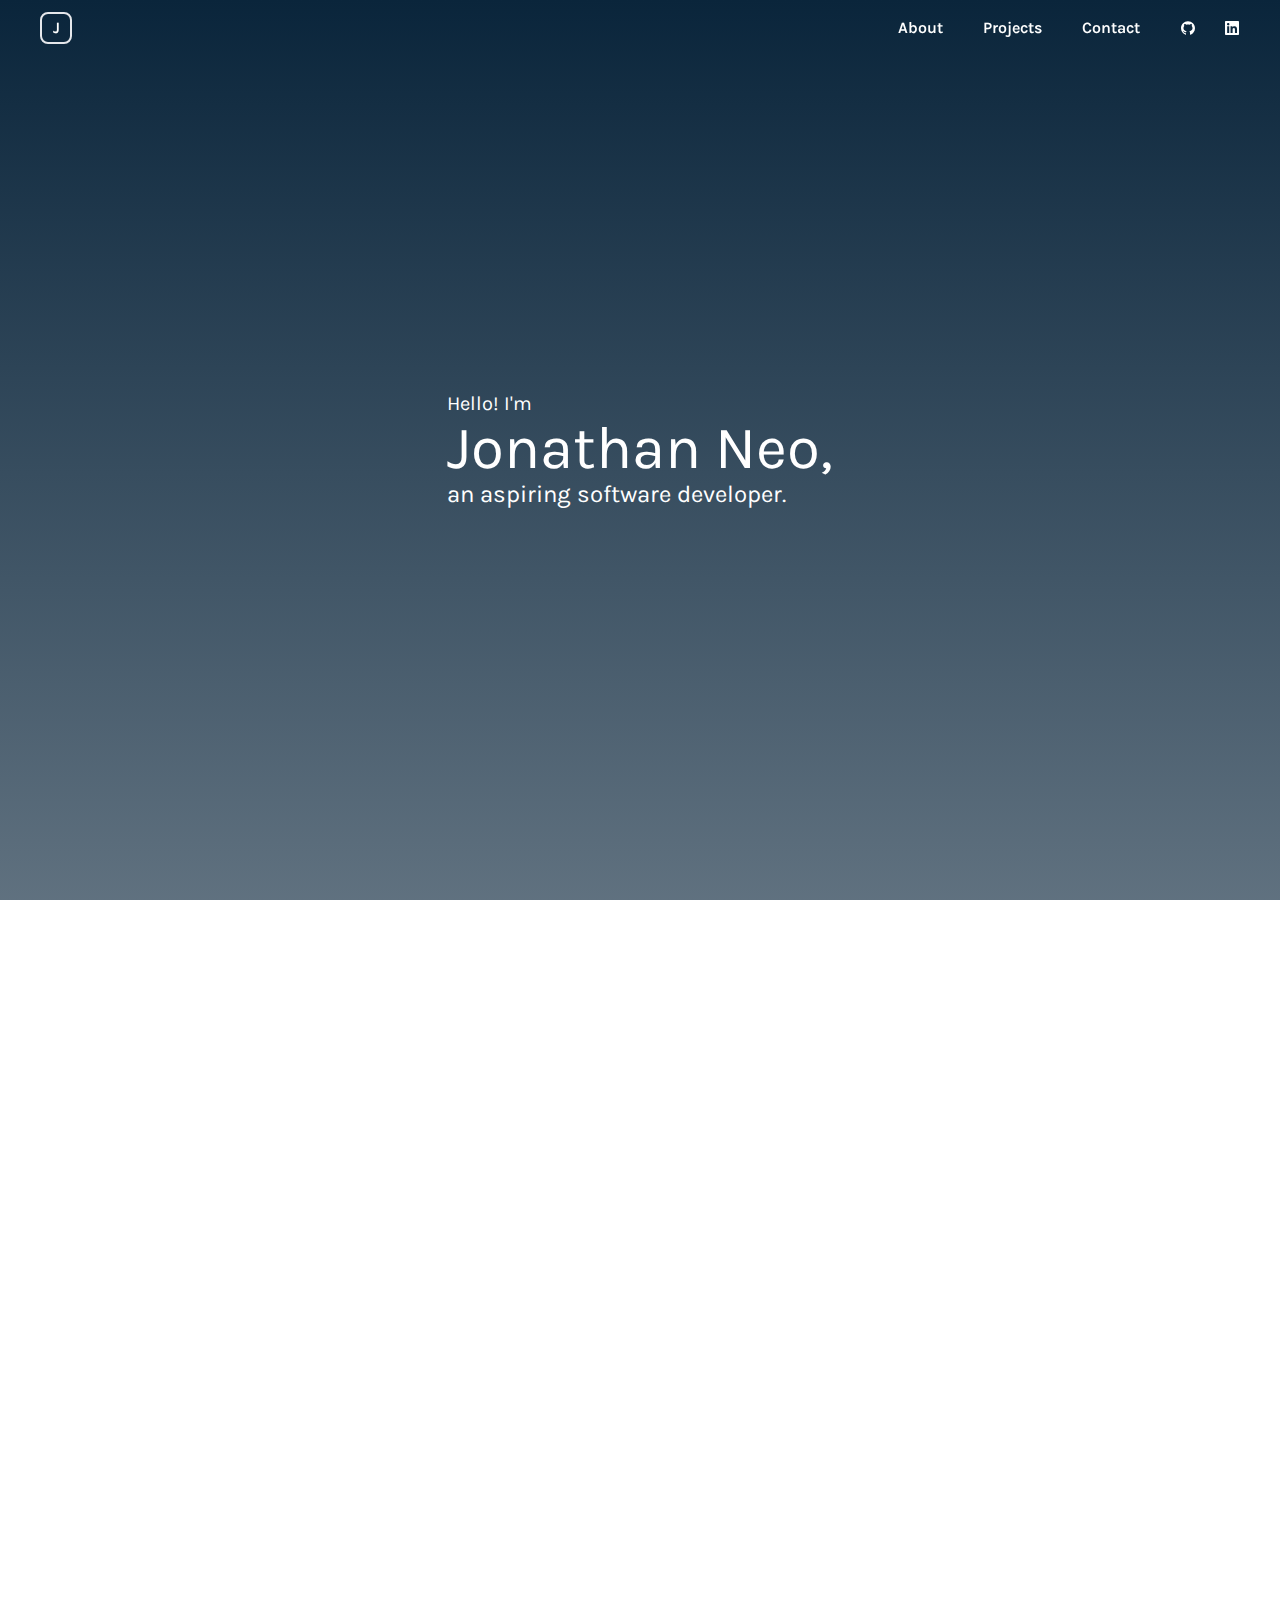
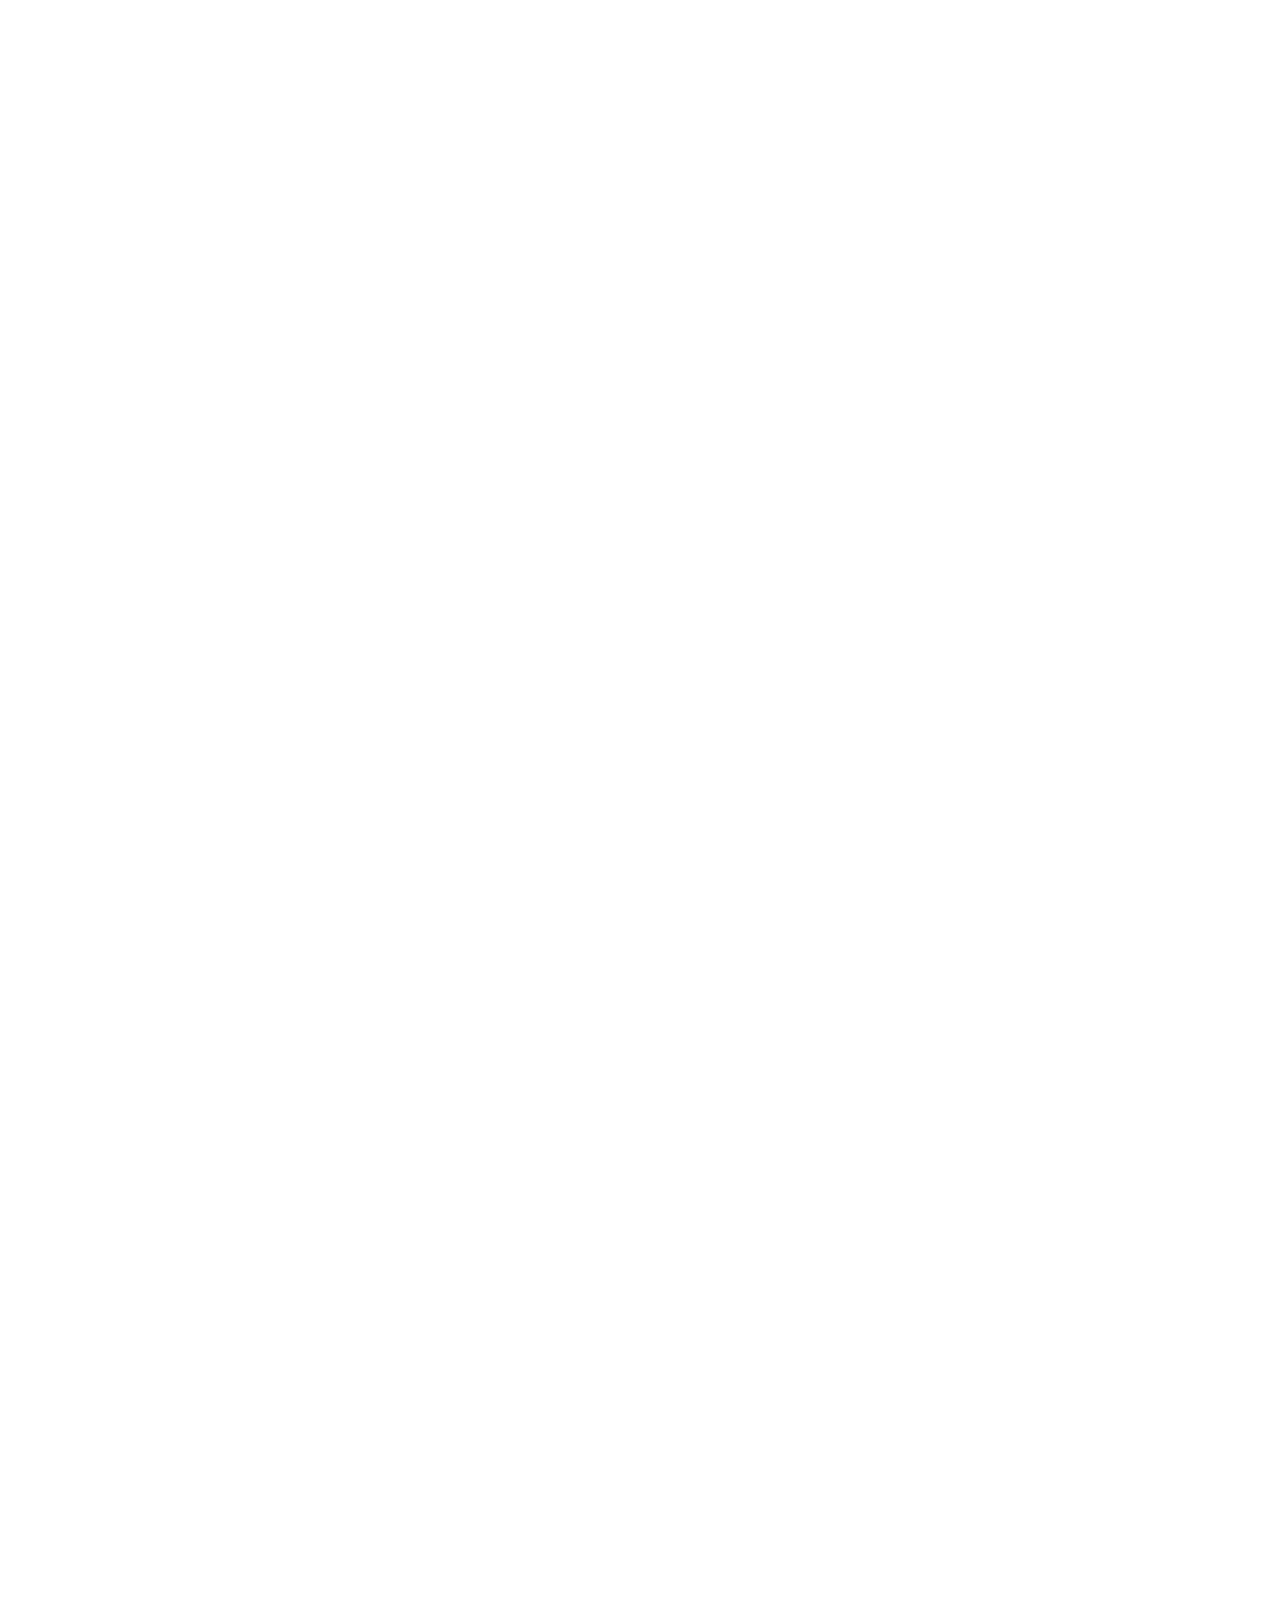
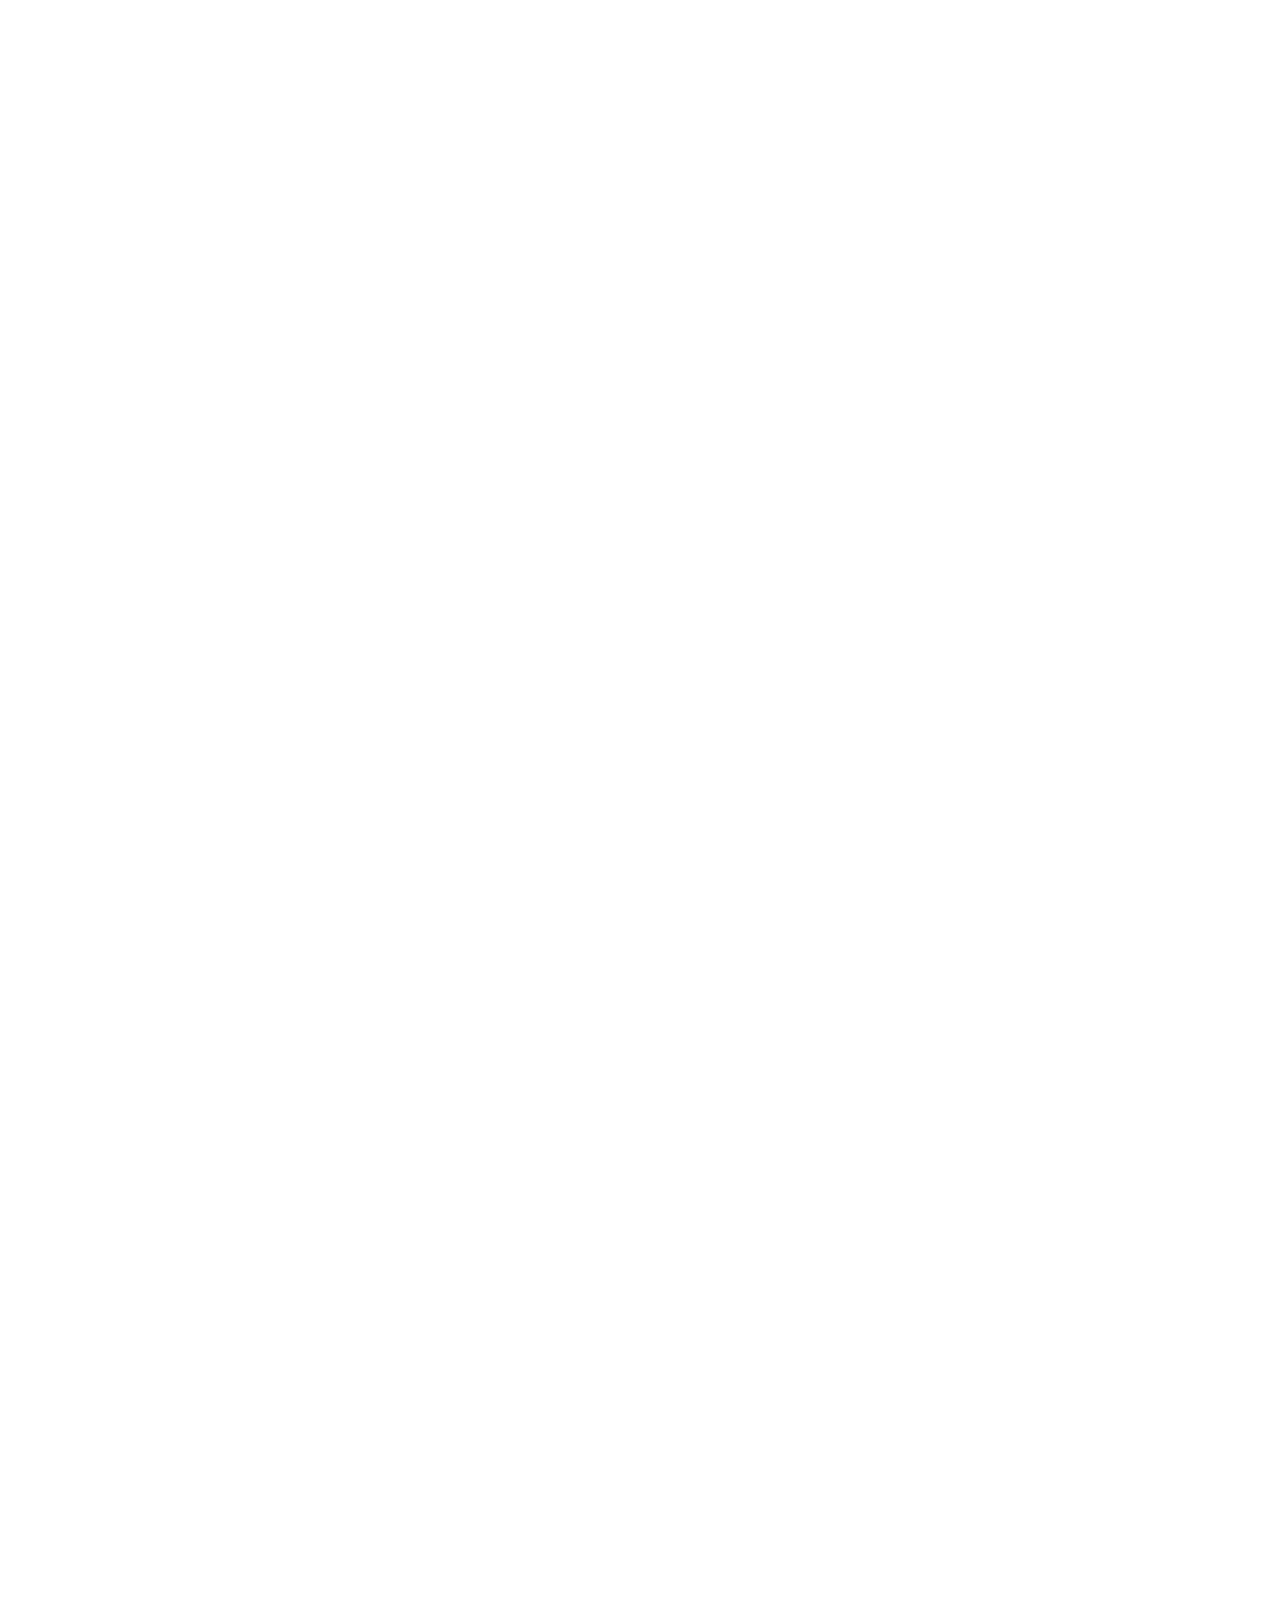
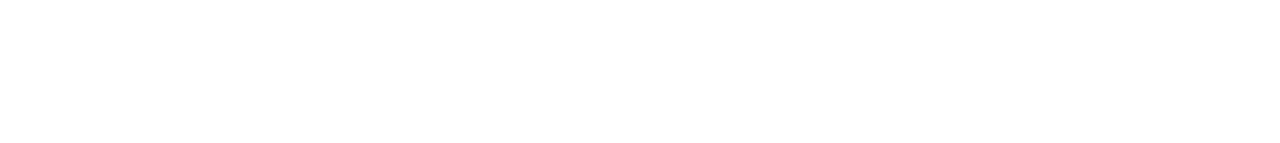
==== commit cf54edc5: "Updates" ====
--- a/index.html
+++ b/index.html
@@ -1 +1 @@
-<!doctype html><html lang="en"><head><meta charset="utf-8"/><link rel="icon" href="/favicon.ico"/><meta name="viewport" content="width=device-width,initial-scale=1"/><meta name="theme-color" content="#000000"/><meta name="description" content="Web site created using create-react-app"/><link rel="apple-touch-icon" href="/logo192.png"/><link rel="manifest" href="/manifest.json"/><title>React App</title><script defer="defer" src="/static/js/main.ab986b60.js"></script><link href="/static/css/main.2debab89.css" rel="stylesheet"></head><body><noscript>You need to enable JavaScript to run this app.</noscript><div id="root"></div></body></html>+<!doctype html><html lang="en"><head><meta charset="utf-8"/><link rel="icon" href=""/><meta name="viewport" content="width=device-width,initial-scale=1"/><meta name="theme-color" content="#000000"/><meta name="description" content="Web site created using create-react-app"/><link rel="apple-touch-icon" href="/logo192.png"/><link rel="manifest" href="/manifest.json"/><title>Jonathan Neo</title><script defer="defer" src="/static/js/main.545ba1a2.js"></script><link href="/static/css/main.72e0531a.css" rel="stylesheet"></head><body><noscript>You need to enable JavaScript to run this app.</noscript><div id="root"></div></body></html>--- a/static/css/main.72e0531a.css
+++ b/static/css/main.72e0531a.css
@@ -0,0 +1,5 @@
+@import url(https://fonts.googleapis.com/css2?family=Inter:wght@400;600;700&family=Karla:wght@300&display=swap);
+/*
+! tailwindcss v3.2.4 | MIT License | https://tailwindcss.com
+*/*,:after,:before{border:0 solid #e5e7eb;box-sizing:border-box}:after,:before{--tw-content:""}html{-webkit-text-size-adjust:100%;-webkit-font-feature-settings:normal;font-feature-settings:normal;font-family:ui-sans-serif,system-ui,-apple-system,BlinkMacSystemFont,Segoe UI,Roboto,Helvetica Neue,Arial,Noto Sans,sans-serif,Apple Color Emoji,Segoe UI Emoji,Segoe UI Symbol,Noto Color Emoji;line-height:1.5;tab-size:4}body{line-height:inherit}hr{border-top-width:1px;color:inherit;height:0}abbr:where([title]){-webkit-text-decoration:underline dotted;text-decoration:underline dotted}h1,h2,h3,h4,h5,h6{font-size:inherit;font-weight:inherit}a{color:inherit;text-decoration:inherit}b,strong{font-weight:bolder}code,kbd,pre,samp{font-family:ui-monospace,SFMono-Regular,Menlo,Monaco,Consolas,Liberation Mono,Courier New,monospace;font-size:1em}small{font-size:80%}sub,sup{font-size:75%;line-height:0;position:relative;vertical-align:initial}sub{bottom:-.25em}sup{top:-.5em}table{border-collapse:collapse;border-color:inherit;text-indent:0}button,input,optgroup,select,textarea{color:inherit;font-family:inherit;font-size:100%;font-weight:inherit;line-height:inherit;margin:0;padding:0}button,select{text-transform:none}[type=button],[type=reset],[type=submit],button{-webkit-appearance:button;background-color:initial;background-image:none}:-moz-focusring{outline:auto}:-moz-ui-invalid{box-shadow:none}progress{vertical-align:initial}::-webkit-inner-spin-button,::-webkit-outer-spin-button{height:auto}[type=search]{-webkit-appearance:textfield;outline-offset:-2px}::-webkit-search-decoration{-webkit-appearance:none}::-webkit-file-upload-button{-webkit-appearance:button;font:inherit}summary{display:list-item}blockquote,dd,dl,figure,h1,h2,h3,h4,h5,h6,hr,p,pre{margin:0}fieldset{margin:0}fieldset,legend{padding:0}menu,ol,ul{list-style:none;margin:0;padding:0}textarea{resize:vertical}input::-webkit-input-placeholder,textarea::-webkit-input-placeholder{color:#9ca3af;opacity:1}input::placeholder,textarea::placeholder{color:#9ca3af;opacity:1}[role=button],button{cursor:pointer}:disabled{cursor:default}audio,canvas,embed,iframe,img,object,svg,video{display:block;vertical-align:middle}img,video{height:auto;max-width:100%}[hidden]{display:none}*,:after,:before{--tw-border-spacing-x:0;--tw-border-spacing-y:0;--tw-translate-x:0;--tw-translate-y:0;--tw-rotate:0;--tw-skew-x:0;--tw-skew-y:0;--tw-scale-x:1;--tw-scale-y:1;--tw-pan-x: ;--tw-pan-y: ;--tw-pinch-zoom: ;--tw-scroll-snap-strictness:proximity;--tw-ordinal: ;--tw-slashed-zero: ;--tw-numeric-figure: ;--tw-numeric-spacing: ;--tw-numeric-fraction: ;--tw-ring-inset: ;--tw-ring-offset-width:0px;--tw-ring-offset-color:#fff;--tw-ring-color:rgba(59,130,246,.5);--tw-ring-offset-shadow:0 0 #0000;--tw-ring-shadow:0 0 #0000;--tw-shadow:0 0 #0000;--tw-shadow-colored:0 0 #0000;--tw-blur: ;--tw-brightness: ;--tw-contrast: ;--tw-grayscale: ;--tw-hue-rotate: ;--tw-invert: ;--tw-saturate: ;--tw-sepia: ;--tw-drop-shadow: ;--tw-backdrop-blur: ;--tw-backdrop-brightness: ;--tw-backdrop-contrast: ;--tw-backdrop-grayscale: ;--tw-backdrop-hue-rotate: ;--tw-backdrop-invert: ;--tw-backdrop-opacity: ;--tw-backdrop-saturate: ;--tw-backdrop-sepia: }::-webkit-backdrop{--tw-border-spacing-x:0;--tw-border-spacing-y:0;--tw-translate-x:0;--tw-translate-y:0;--tw-rotate:0;--tw-skew-x:0;--tw-skew-y:0;--tw-scale-x:1;--tw-scale-y:1;--tw-pan-x: ;--tw-pan-y: ;--tw-pinch-zoom: ;--tw-scroll-snap-strictness:proximity;--tw-ordinal: ;--tw-slashed-zero: ;--tw-numeric-figure: ;--tw-numeric-spacing: ;--tw-numeric-fraction: ;--tw-ring-inset: ;--tw-ring-offset-width:0px;--tw-ring-offset-color:#fff;--tw-ring-color:rgba(59,130,246,.5);--tw-ring-offset-shadow:0 0 #0000;--tw-ring-shadow:0 0 #0000;--tw-shadow:0 0 #0000;--tw-shadow-colored:0 0 #0000;--tw-blur: ;--tw-brightness: ;--tw-contrast: ;--tw-grayscale: ;--tw-hue-rotate: ;--tw-invert: ;--tw-saturate: ;--tw-sepia: ;--tw-drop-shadow: ;--tw-backdrop-blur: ;--tw-backdrop-brightness: ;--tw-backdrop-contrast: ;--tw-backdrop-grayscale: ;--tw-backdrop-hue-rotate: ;--tw-backdrop-invert: ;--tw-backdrop-opacity: ;--tw-backdrop-saturate: ;--tw-backdrop-sepia: }::backdrop{--tw-border-spacing-x:0;--tw-border-spacing-y:0;--tw-translate-x:0;--tw-translate-y:0;--tw-rotate:0;--tw-skew-x:0;--tw-skew-y:0;--tw-scale-x:1;--tw-scale-y:1;--tw-pan-x: ;--tw-pan-y: ;--tw-pinch-zoom: ;--tw-scroll-snap-strictness:proximity;--tw-ordinal: ;--tw-slashed-zero: ;--tw-numeric-figure: ;--tw-numeric-spacing: ;--tw-numeric-fraction: ;--tw-ring-inset: ;--tw-ring-offset-width:0px;--tw-ring-offset-color:#fff;--tw-ring-color:rgba(59,130,246,.5);--tw-ring-offset-shadow:0 0 #0000;--tw-ring-shadow:0 0 #0000;--tw-shadow:0 0 #0000;--tw-shadow-colored:0 0 #0000;--tw-blur: ;--tw-brightness: ;--tw-contrast: ;--tw-grayscale: ;--tw-hue-rotate: ;--tw-invert: ;--tw-saturate: ;--tw-sepia: ;--tw-drop-shadow: ;--tw-backdrop-blur: ;--tw-backdrop-brightness: ;--tw-backdrop-contrast: ;--tw-backdrop-grayscale: ;--tw-backdrop-hue-rotate: ;--tw-backdrop-invert: ;--tw-backdrop-opacity: ;--tw-backdrop-saturate: ;--tw-backdrop-sepia: }.container{width:100%}@media (min-width:480px){.container{max-width:480px}}@media (min-width:640px){.container{max-width:640px}}@media (min-width:768px){.container{max-width:768px}}@media (min-width:1024px){.container{max-width:1024px}}@media (min-width:1280px){.container{max-width:1280px}}@media (min-width:1536px){.container{max-width:1536px}}.visible{visibility:visible}.absolute{position:absolute}.relative{position:relative}.inset-0{bottom:0;left:0;right:0;top:0}.bottom-0{bottom:0}.left-0{left:0}.col-span-2{grid-column:span 2/span 2}.col-span-3{grid-column:span 3/span 3}.m-auto{margin:auto}.mx-10{margin-left:2.5rem;margin-right:2.5rem}.my-3{margin-bottom:.75rem;margin-top:.75rem}.mb-32{margin-bottom:8rem}.mb-3{margin-bottom:.75rem}.mt-5{margin-top:1.25rem}.mt-3{margin-top:.75rem}.-mt-\[16rem\]{margin-top:-16rem}.mt-32{margin-top:8rem}.mb-5{margin-bottom:1.25rem}.mr-10{margin-right:2.5rem}.mt-10{margin-top:2.5rem}.mb-9{margin-bottom:2.25rem}.ml-9{margin-left:2.25rem}.flex{display:flex}.inline-flex{display:inline-flex}.grid{display:grid}.hidden{display:none}.h-screen{height:100vh}.h-full{height:100%}.h-\[100vh\]{height:100vh}.h-auto{height:auto}.h-12{height:3rem}.h-8{height:2rem}.h-48{height:12rem}.h-\[50vh\]{height:50vh}.max-h-96{max-height:24rem}.w-64{width:16rem}.w-full{width:100%}.w-auto{width:auto}.w-12{width:3rem}.w-8{width:2rem}.w-96{width:24rem}.w-48{width:12rem}.-translate-x-1{--tw-translate-x:-0.25rem}.-translate-x-1,.-translate-y-1{-webkit-transform:translate(var(--tw-translate-x),var(--tw-translate-y)) rotate(var(--tw-rotate)) skewX(var(--tw-skew-x)) skewY(var(--tw-skew-y)) scaleX(var(--tw-scale-x)) scaleY(var(--tw-scale-y));transform:translate(var(--tw-translate-x),var(--tw-translate-y)) rotate(var(--tw-rotate)) skewX(var(--tw-skew-x)) skewY(var(--tw-skew-y)) scaleX(var(--tw-scale-x)) scaleY(var(--tw-scale-y))}.-translate-y-1{--tw-translate-y:-0.25rem}.translate-x-1{--tw-translate-x:0.25rem}.translate-x-1,.translate-y-1{-webkit-transform:translate(var(--tw-translate-x),var(--tw-translate-y)) rotate(var(--tw-rotate)) skewX(var(--tw-skew-x)) skewY(var(--tw-skew-y)) scaleX(var(--tw-scale-x)) scaleY(var(--tw-scale-y));transform:translate(var(--tw-translate-x),var(--tw-translate-y)) rotate(var(--tw-rotate)) skewX(var(--tw-skew-x)) skewY(var(--tw-skew-y)) scaleX(var(--tw-scale-x)) scaleY(var(--tw-scale-y))}.translate-y-1{--tw-translate-y:0.25rem}.-translate-x-full{--tw-translate-x:-100%}.-translate-x-full,.translate-y-full{-webkit-transform:translate(var(--tw-translate-x),var(--tw-translate-y)) rotate(var(--tw-rotate)) skewX(var(--tw-skew-x)) skewY(var(--tw-skew-y)) scaleX(var(--tw-scale-x)) scaleY(var(--tw-scale-y));transform:translate(var(--tw-translate-x),var(--tw-translate-y)) rotate(var(--tw-rotate)) skewX(var(--tw-skew-x)) skewY(var(--tw-skew-y)) scaleX(var(--tw-scale-x)) scaleY(var(--tw-scale-y))}.translate-y-full{--tw-translate-y:100%}.rotate-\[-40deg\]{--tw-rotate:-40deg}.rotate-\[-40deg\],.transform{-webkit-transform:translate(var(--tw-translate-x),var(--tw-translate-y)) rotate(var(--tw-rotate)) skewX(var(--tw-skew-x)) skewY(var(--tw-skew-y)) scaleX(var(--tw-scale-x)) scaleY(var(--tw-scale-y));transform:translate(var(--tw-translate-x),var(--tw-translate-y)) rotate(var(--tw-rotate)) skewX(var(--tw-skew-x)) skewY(var(--tw-skew-y)) scaleX(var(--tw-scale-x)) scaleY(var(--tw-scale-y))}.grid-cols-5{grid-template-columns:repeat(5,minmax(0,1fr))}.grid-cols-3{grid-template-columns:repeat(3,minmax(0,1fr))}.flex-col{flex-direction:column}.items-center{align-items:center}.justify-start{justify-content:flex-start}.justify-center{justify-content:center}.justify-between{justify-content:space-between}.gap-2{gap:.5rem}.space-x-10>:not([hidden])~:not([hidden]){--tw-space-x-reverse:0;margin-left:calc(2.5rem*(1 - var(--tw-space-x-reverse)));margin-right:calc(2.5rem*var(--tw-space-x-reverse))}.space-x-7>:not([hidden])~:not([hidden]){--tw-space-x-reverse:0;margin-left:calc(1.75rem*(1 - var(--tw-space-x-reverse)));margin-right:calc(1.75rem*var(--tw-space-x-reverse))}.overflow-hidden{overflow:hidden}.rounded-xl{border-radius:.75rem}.rounded-lg{border-radius:.5rem}.rounded-md{border-radius:.375rem}.rounded{border-radius:.25rem}.rounded-sm{border-radius:.125rem}.border-2{border-width:2px}.border{border-width:1px}.border-transparent{border-color:transparent}.bg-green-500{--tw-bg-opacity:1;background-color:rgb(34 197 94/var(--tw-bg-opacity))}.bg-cyan-700{--tw-bg-opacity:1;background-color:rgb(14 116 144/var(--tw-bg-opacity))}.bg-slate-50{--tw-bg-opacity:1;background-color:rgb(248 250 252/var(--tw-bg-opacity))}.bg-yellow-500{--tw-bg-opacity:1;background-color:rgb(234 179 8/var(--tw-bg-opacity))}.bg-blue-500{--tw-bg-opacity:1;background-color:rgb(59 130 246/var(--tw-bg-opacity))}.bg-\[\#3572A5\]{--tw-bg-opacity:1;background-color:rgb(53 114 165/var(--tw-bg-opacity))}.bg-\[\#f1e05a\]{--tw-bg-opacity:1;background-color:rgb(241 224 90/var(--tw-bg-opacity))}.bg-\[\#e34c26\]{--tw-bg-opacity:1;background-color:rgb(227 76 38/var(--tw-bg-opacity))}.bg-\[\#563d7c\]{--tw-bg-opacity:1;background-color:rgb(86 61 124/var(--tw-bg-opacity))}.bg-black{--tw-bg-opacity:1;background-color:rgb(0 0 0/var(--tw-bg-opacity))}.bg-white{--tw-bg-opacity:1;background-color:rgb(255 255 255/var(--tw-bg-opacity))}.bg-\[\#0088CC\]{--tw-bg-opacity:1;background-color:rgb(0 136 204/var(--tw-bg-opacity))}.bg-opacity-20{--tw-bg-opacity:0.2}.p-10{padding:2.5rem}.p-12{padding:3rem}.p-1{padding:.25rem}.px-16{padding-left:4rem;padding-right:4rem}.px-12{padding-left:3rem;padding-right:3rem}.py-6{padding-bottom:1.5rem;padding-top:1.5rem}.px-0{padding-left:0;padding-right:0}.px-6{padding-left:1.5rem;padding-right:1.5rem}.py-1{padding-bottom:.25rem;padding-top:.25rem}.pb-0{padding-bottom:0}.text-left{text-align:left}.text-center{text-align:center}.text-justify{text-align:justify}.text-xl{font-size:1.25rem;line-height:1.75rem}.text-6xl{font-size:3.75rem;line-height:1}.text-2xl{font-size:1.5rem;line-height:2rem}.text-3xl{font-size:1.875rem;line-height:2.25rem}.font-bold{font-weight:700}.font-semibold{font-weight:600}.font-extrabold{font-weight:800}.font-medium{font-weight:500}.text-white{--tw-text-opacity:1;color:rgb(255 255 255/var(--tw-text-opacity))}.text-black{--tw-text-opacity:1;color:rgb(0 0 0/var(--tw-text-opacity))}.text-\[\#63d9f9\]{--tw-text-opacity:1;color:rgb(99 217 249/var(--tw-text-opacity))}.underline{text-decoration-line:underline}.underline-offset-4{text-underline-offset:4px}.opacity-80{opacity:.8}.mix-blend-screen{mix-blend-mode:screen}.shadow-lg{--tw-shadow:0 10px 15px -3px rgba(0,0,0,.1),0 4px 6px -4px rgba(0,0,0,.1);--tw-shadow-colored:0 10px 15px -3px var(--tw-shadow-color),0 4px 6px -4px var(--tw-shadow-color)}.shadow,.shadow-lg{box-shadow:0 0 #0000,0 0 #0000,var(--tw-shadow);box-shadow:var(--tw-ring-offset-shadow,0 0 #0000),var(--tw-ring-shadow,0 0 #0000),var(--tw-shadow)}.shadow{--tw-shadow:0 1px 3px 0 rgba(0,0,0,.1),0 1px 2px -1px rgba(0,0,0,.1);--tw-shadow-colored:0 1px 3px 0 var(--tw-shadow-color),0 1px 2px -1px var(--tw-shadow-color)}.shadow-gray-800{--tw-shadow-color:#1f2937;--tw-shadow:var(--tw-shadow-colored)}.brightness-95{--tw-brightness:brightness(.95)}.brightness-95,.drop-shadow-md{-webkit-filter:var(--tw-blur) var(--tw-brightness) var(--tw-contrast) var(--tw-grayscale) var(--tw-hue-rotate) var(--tw-invert) var(--tw-saturate) var(--tw-sepia) var(--tw-drop-shadow);filter:var(--tw-blur) var(--tw-brightness) var(--tw-contrast) var(--tw-grayscale) var(--tw-hue-rotate) var(--tw-invert) var(--tw-saturate) var(--tw-sepia) var(--tw-drop-shadow)}.drop-shadow-md{--tw-drop-shadow:drop-shadow(0 4px 3px rgba(0,0,0,.07)) drop-shadow(0 2px 2px rgba(0,0,0,.06))}.transition{transition-duration:.15s;transition-property:color,background-color,border-color,text-decoration-color,fill,stroke,opacity,box-shadow,-webkit-transform,-webkit-filter,-webkit-backdrop-filter;transition-property:color,background-color,border-color,text-decoration-color,fill,stroke,opacity,box-shadow,transform,filter,backdrop-filter;transition-property:color,background-color,border-color,text-decoration-color,fill,stroke,opacity,box-shadow,transform,filter,backdrop-filter,-webkit-transform,-webkit-filter,-webkit-backdrop-filter;transition-timing-function:cubic-bezier(.4,0,.2,1)}.transition-all{transition-duration:.15s;transition-property:all;transition-timing-function:cubic-bezier(.4,0,.2,1)}.transition-colors{transition-duration:.15s;transition-property:color,background-color,border-color,text-decoration-color,fill,stroke;transition-timing-function:cubic-bezier(.4,0,.2,1)}.duration-300{transition-duration:.3s}.duration-500{transition-duration:.5s}.ease-out{transition-timing-function:cubic-bezier(0,0,.2,1)}.ease-in-out{transition-timing-function:cubic-bezier(.4,0,.2,1)}body{-webkit-font-smoothing:antialiased;-moz-osx-font-smoothing:grayscale;font-family:-apple-system,BlinkMacSystemFont,Segoe UI,Roboto,Oxygen,Ubuntu,Cantarell,Fira Sans,Droid Sans,Helvetica Neue,sans-serif}code{font-family:source-code-pro,Menlo,Monaco,Consolas,Courier New,monospace}.hover\:border:hover{border-width:1px}.hover\:border-white:hover{--tw-border-opacity:1;border-color:rgb(255 255 255/var(--tw-border-opacity))}.hover\:bg-white:hover{--tw-bg-opacity:1;background-color:rgb(255 255 255/var(--tw-bg-opacity))}.hover\:opacity-90:hover{opacity:.9}.hover\:contrast-150:hover{--tw-contrast:contrast(1.5);-webkit-filter:var(--tw-blur) var(--tw-brightness) var(--tw-contrast) var(--tw-grayscale) var(--tw-hue-rotate) var(--tw-invert) var(--tw-saturate) var(--tw-sepia) var(--tw-drop-shadow);filter:var(--tw-blur) var(--tw-brightness) var(--tw-contrast) var(--tw-grayscale) var(--tw-hue-rotate) var(--tw-invert) var(--tw-saturate) var(--tw-sepia) var(--tw-drop-shadow)}.group:hover .group-hover\:ml-0{margin-left:0}.group:hover .group-hover\:mb-32{margin-bottom:8rem}.group:hover .group-hover\:translate-x-0{--tw-translate-x:0px}.group:hover .group-hover\:translate-x-0,.group:hover .group-hover\:translate-y-0{-webkit-transform:translate(var(--tw-translate-x),var(--tw-translate-y)) rotate(var(--tw-rotate)) skewX(var(--tw-skew-x)) skewY(var(--tw-skew-y)) scaleX(var(--tw-scale-x)) scaleY(var(--tw-scale-y));transform:translate(var(--tw-translate-x),var(--tw-translate-y)) rotate(var(--tw-rotate)) skewX(var(--tw-skew-x)) skewY(var(--tw-skew-y)) scaleX(var(--tw-scale-x)) scaleY(var(--tw-scale-y))}.group:hover .group-hover\:translate-y-0{--tw-translate-y:0px}.group:hover .group-hover\:text-white{--tw-text-opacity:1;color:rgb(255 255 255/var(--tw-text-opacity))}@media (min-width:640px){.sm\:m-0{margin:0}.sm\:mt-0{margin-top:0}.sm\:mt-5{margin-top:1.25rem}.sm\:w-auto{width:auto}.sm\:px-32{padding-left:8rem;padding-right:8rem}.sm\:px-4{padding-left:1rem;padding-right:1rem}}.App{text-align:center}.header{background:transparent;left:0;position:fixed;top:0;transition:all .3s ease;z-index:1}.top{top:0}.down{top:-90px}.up{top:0}.down,.up{background:#06747d;box-shadow:0 0 5px #000;padding:8px}body{background:linear-gradient(#0a253b,rgba(10,37,59,.65));background-attachment:fixed;background-repeat:no-repeat;color:#fff;font-family:Inter,sans-serif;font-family:Karla,sans-serif;font-weight:400;margin:0}::-webkit-scrollbar{width:8px}::-webkit-scrollbar-track{background:rgba(10,37,59,.85)}::-webkit-scrollbar-thumb{background:hsla(0,0%,67%,.35);border-radius:25px}html{margin:0;padding:0;scroll-behavior:smooth}:root{--secondary-color:#d6fe75}monospace{font-family:monospace;font-size:1.05rem}blinker{-webkit-animation:blinker 1s linear infinite;animation:blinker 1s linear infinite}@-webkit-keyframes blinker{50%{opacity:0}}@keyframes blinker{50%{opacity:0}}main,section{display:flex}section{align-items:center;justify-content:center;opacity:0;-webkit-transform:translateY(35vh);transform:translateY(35vh);transition:opacity .6s ease-out,-webkit-transform 1.2s ease-out;transition:opacity .6s ease-out,transform 1.2s ease-out;transition:opacity .6s ease-out,transform 1.2s ease-out,-webkit-transform 1.2s ease-out;visibility:hidden;will-change:opacity,visibility}.is-visible{opacity:1;-webkit-transform:none;transform:none;visibility:visible}.container{height:100%;margin:0 auto;max-width:60rem;padding:0 2em}.projects-box{min-height:500px;padding:2rem}@media(min-width:40em){.aboutme-container{grid-gap:1rem;align-items:center;display:grid;gap:1rem;grid-template-columns:repeat(auto-fit,minmax(min(100%,4.2rem),1fr));justify-content:center}}.carousel-container{align-items:center;display:flex;flex-direction:column;font-family:sans-serif;justify-content:center}.swiper-button-next,.swiper-button-prev{color:#fff!important}.swiper-pagination-bullet,.swiper-pagination-bullet-active{background-color:#fff!important}.swiper-wrapper{align-items:center}.swipercontainer{width:22rem}.swipercontainer img{cursor:pointer;height:100%;width:100%}.swipercontainer .img-container{display:flex;justify-content:center}.swipercontainer .img-container .play-button{cursor:pointer;display:flex;height:6rem;left:50%;margin:auto;position:absolute;text-align:center;top:50%;-webkit-transform:translateX(-50%) translateY(-50%);transform:translateX(-50%) translateY(-50%);width:6rem;z-index:10}.swipercontainer .img-container circle{align-items:center;display:flex;justify-content:center;text-align:center}.swipercontainer .img-container svg{opacity:.6}.swipercontainer .img-container svg,.swipercontainer .img-container svg:hover{transition:opacity .3s ease-in-out;-moz-transition:opacity .3s ease-in-out;-webkit-transition:opacity .3s ease-in-out}.swipercontainer .img-container svg:hover{opacity:1}.swipercontainer .img-container .shadow{-webkit-filter:drop-shadow(3px 3px 2px rgba(0,0,0,.7));filter:drop-shadow(3px 3px 2px rgba(0,0,0,.7))}.swipercontainer .myswiper{height:100%;width:100%}.swipercontainer .myswiper .swiperslide img{height:100%;pointer-events:auto;width:100%}@media(max-width:40em){.swipercontainer{width:18rem}}.modal-container{align-items:center;-webkit-animation:fadein 1s;animation:fadein 1s;background:rgba(27,27,27,.541);display:flex;height:100%;left:0;position:fixed;right:0;top:0;width:100%;z-index:999}.modal-container img,.modal-container video{box-shadow:3px 5px 7px rgba(0,0,0,.5);display:block;margin:60px auto;max-height:80%;max-width:60%}@-webkit-keyframes fadein{0%{opacity:0}to{opacity:1}}@keyframes fadein{0%{opacity:0}to{opacity:1}}@font-face{font-family:swiper-icons;font-style:normal;font-weight:400;src:url("data:application/font-woff;charset=utf-8;base64, [base64]//wADZ2x5ZgAAAywAAADMAAAD2MHtryVoZWFkAAABbAAAADAAAAA2E2+eoWhoZWEAAAGcAAAAHwAAACQC9gDzaG10eAAAAigAAAAZAAAArgJkABFsb2NhAAAC0AAAAFoAAABaFQAUGG1heHAAAAG8AAAAHwAAACAAcABAbmFtZQAAA/gAAAE5AAACXvFdBwlwb3N0AAAFNAAAAGIAAACE5s74hXjaY2BkYGAAYpf5Hu/j+W2+MnAzMYDAzaX6QjD6/4//Bxj5GA8AuRwMYGkAPywL13jaY2BkYGA88P8Agx4j+/8fQDYfA1AEBWgDAIB2BOoAeNpjYGRgYNBh4GdgYgABEMnIABJzYNADCQAACWgAsQB42mNgYfzCOIGBlYGB0YcxjYGBwR1Kf2WQZGhhYGBiYGVmgAFGBiQQkOaawtDAoMBQxXjg/wEGPcYDDA4wNUA2CCgwsAAAO4EL6gAAeNpj2M0gyAACqxgGNWBkZ2D4/wMA+xkDdgAAAHjaY2BgYGaAYBkGRgYQiAHyGMF8FgYHIM3DwMHABGQrMOgyWDLEM1T9/w8UBfEMgLzE////P/5//f/V/xv+r4eaAAeMbAxwIUYmIMHEgKYAYjUcsDAwsLKxc3BycfPw8jEQA/[base64]/uznmfPFBNODM2K7MTQ45YEAZqGP81AmGGcF3iPqOop0r1SPTaTbVkfUe4HXj97wYE+yNwWYxwWu4v1ugWHgo3S1XdZEVqWM7ET0cfnLGxWfkgR42o2PvWrDMBSFj/IHLaF0zKjRgdiVMwScNRAoWUoH78Y2icB/yIY09An6AH2Bdu/UB+yxopYshQiEvnvu0dURgDt8QeC8PDw7Fpji3fEA4z/PEJ6YOB5hKh4dj3EvXhxPqH/SKUY3rJ7srZ4FZnh1PMAtPhwP6fl2PMJMPDgeQ4rY8YT6Gzao0eAEA409DuggmTnFnOcSCiEiLMgxCiTI6Cq5DZUd3Qmp10vO0LaLTd2cjN4fOumlc7lUYbSQcZFkutRG7g6JKZKy0RmdLY680CDnEJ+UMkpFFe1RN7nxdVpXrC4aTtnaurOnYercZg2YVmLN/d/gczfEimrE/fs/bOuq29Zmn8tloORaXgZgGa78yO9/cnXm2BpaGvq25Dv9S4E9+5SIc9PqupJKhYFSSl47+Qcr1mYNAAAAeNptw0cKwkAAAMDZJA8Q7OUJvkLsPfZ6zFVERPy8qHh2YER+3i/BP83vIBLLySsoKimrqKqpa2hp6+jq6RsYGhmbmJqZSy0sraxtbO3sHRydnEMU4uR6yx7JJXveP7WrDycAAAAAAAH//wACeNpjYGRgYOABYhkgZgJCZgZNBkYGLQZtIJsFLMYAAAw3ALgAeNolizEKgDAQBCchRbC2sFER0YD6qVQiBCv/H9ezGI6Z5XBAw8CBK/m5iQQVauVbXLnOrMZv2oLdKFa8Pjuru2hJzGabmOSLzNMzvutpB3N42mNgZGBg4GKQYzBhYMxJLMlj4GBgAYow/P/PAJJhLM6sSoWKfWCAAwDAjgbRAAB42mNgYGBkAIIbCZo5IPrmUn0hGA0AO8EFTQAA")}:root{--swiper-theme-color:#007aff}.swiper{list-style:none;margin-left:auto;margin-right:auto;overflow:hidden;padding:0;position:relative;z-index:1}.swiper-vertical>.swiper-wrapper{flex-direction:column}.swiper-wrapper{box-sizing:initial;display:flex;height:100%;position:relative;transition-property:-webkit-transform;transition-property:transform;transition-property:transform,-webkit-transform;width:100%;z-index:1}.swiper-android .swiper-slide,.swiper-wrapper{-webkit-transform:translateZ(0);transform:translateZ(0)}.swiper-pointer-events{touch-action:pan-y}.swiper-pointer-events.swiper-vertical{touch-action:pan-x}.swiper-slide{flex-shrink:0;height:100%;position:relative;transition-property:-webkit-transform;transition-property:transform;transition-property:transform,-webkit-transform;width:100%}.swiper-slide-invisible-blank{visibility:hidden}.swiper-autoheight,.swiper-autoheight .swiper-slide{height:auto}.swiper-autoheight .swiper-wrapper{align-items:flex-start;transition-property:height,-webkit-transform;transition-property:transform,height;transition-property:transform,height,-webkit-transform}.swiper-backface-hidden .swiper-slide{-webkit-backface-visibility:hidden;backface-visibility:hidden;-webkit-transform:translateZ(0);transform:translateZ(0)}.swiper-3d,.swiper-3d.swiper-css-mode .swiper-wrapper{-webkit-perspective:1200px;perspective:1200px}.swiper-3d .swiper-cube-shadow,.swiper-3d .swiper-slide,.swiper-3d .swiper-slide-shadow,.swiper-3d .swiper-slide-shadow-bottom,.swiper-3d .swiper-slide-shadow-left,.swiper-3d .swiper-slide-shadow-right,.swiper-3d .swiper-slide-shadow-top,.swiper-3d .swiper-wrapper{-webkit-transform-style:preserve-3d;transform-style:preserve-3d}.swiper-3d .swiper-slide-shadow,.swiper-3d .swiper-slide-shadow-bottom,.swiper-3d .swiper-slide-shadow-left,.swiper-3d .swiper-slide-shadow-right,.swiper-3d .swiper-slide-shadow-top{height:100%;left:0;pointer-events:none;position:absolute;top:0;width:100%;z-index:10}.swiper-3d .swiper-slide-shadow{background:rgba(0,0,0,.15)}.swiper-3d .swiper-slide-shadow-left{background-image:linear-gradient(270deg,rgba(0,0,0,.5),transparent)}.swiper-3d .swiper-slide-shadow-right{background-image:linear-gradient(90deg,rgba(0,0,0,.5),transparent)}.swiper-3d .swiper-slide-shadow-top{background-image:linear-gradient(0deg,rgba(0,0,0,.5),transparent)}.swiper-3d .swiper-slide-shadow-bottom{background-image:linear-gradient(180deg,rgba(0,0,0,.5),transparent)}.swiper-css-mode>.swiper-wrapper{-ms-overflow-style:none;overflow:auto;scrollbar-width:none}.swiper-css-mode>.swiper-wrapper::-webkit-scrollbar{display:none}.swiper-css-mode>.swiper-wrapper>.swiper-slide{scroll-snap-align:start start}.swiper-horizontal.swiper-css-mode>.swiper-wrapper{scroll-snap-type:x mandatory}.swiper-vertical.swiper-css-mode>.swiper-wrapper{scroll-snap-type:y mandatory}.swiper-centered>.swiper-wrapper:before{content:"";flex-shrink:0;order:9999}.swiper-centered.swiper-horizontal>.swiper-wrapper>.swiper-slide:first-child{-webkit-margin-start:var(--swiper-centered-offset-before);margin-inline-start:var(--swiper-centered-offset-before)}.swiper-centered.swiper-horizontal>.swiper-wrapper:before{height:100%;min-height:1px;width:var(--swiper-centered-offset-after)}.swiper-centered.swiper-vertical>.swiper-wrapper>.swiper-slide:first-child{-webkit-margin-before:var(--swiper-centered-offset-before);margin-block-start:var(--swiper-centered-offset-before)}.swiper-centered.swiper-vertical>.swiper-wrapper:before{height:var(--swiper-centered-offset-after);min-width:1px;width:100%}.swiper-centered>.swiper-wrapper>.swiper-slide{scroll-snap-align:center center}:root{--swiper-navigation-size:44px}.swiper-button-next,.swiper-button-prev{align-items:center;color:var(--swiper-theme-color);color:var(--swiper-navigation-color,var(--swiper-theme-color));cursor:pointer;display:flex;height:44px;height:var(--swiper-navigation-size);justify-content:center;margin-top:-22px;margin-top:calc(0px - var(--swiper-navigation-size)/2);position:absolute;top:50%;width:27px;width:calc(var(--swiper-navigation-size)/44*27);z-index:10}.swiper-button-next.swiper-button-disabled,.swiper-button-prev.swiper-button-disabled{cursor:auto;opacity:.35;pointer-events:none}.swiper-button-next.swiper-button-hidden,.swiper-button-prev.swiper-button-hidden{cursor:auto;opacity:0;pointer-events:none}.swiper-navigation-disabled .swiper-button-next,.swiper-navigation-disabled .swiper-button-prev{display:none!important}.swiper-button-next:after,.swiper-button-prev:after{font-family:swiper-icons;font-size:44px;font-size:var(--swiper-navigation-size);font-variant:normal;letter-spacing:0;line-height:1;text-transform:none!important}.swiper-button-prev,.swiper-rtl .swiper-button-next{left:10px;right:auto}.swiper-button-prev:after,.swiper-rtl .swiper-button-next:after{content:"prev"}.swiper-button-next,.swiper-rtl .swiper-button-prev{left:auto;right:10px}.swiper-button-next:after,.swiper-rtl .swiper-button-prev:after{content:"next"}.swiper-button-lock{display:none}.swiper-pagination{position:absolute;text-align:center;-webkit-transform:translateZ(0);transform:translateZ(0);transition:opacity .3s;z-index:10}.swiper-pagination.swiper-pagination-hidden{opacity:0}.swiper-pagination-disabled>.swiper-pagination,.swiper-pagination.swiper-pagination-disabled{display:none!important}.swiper-horizontal>.swiper-pagination-bullets,.swiper-pagination-bullets.swiper-pagination-horizontal,.swiper-pagination-custom,.swiper-pagination-fraction{bottom:10px;left:0;width:100%}.swiper-pagination-bullets-dynamic{font-size:0;overflow:hidden}.swiper-pagination-bullets-dynamic .swiper-pagination-bullet{position:relative;-webkit-transform:scale(.33);transform:scale(.33)}.swiper-pagination-bullets-dynamic .swiper-pagination-bullet-active,.swiper-pagination-bullets-dynamic .swiper-pagination-bullet-active-main{-webkit-transform:scale(1);transform:scale(1)}.swiper-pagination-bullets-dynamic .swiper-pagination-bullet-active-prev{-webkit-transform:scale(.66);transform:scale(.66)}.swiper-pagination-bullets-dynamic .swiper-pagination-bullet-active-prev-prev{-webkit-transform:scale(.33);transform:scale(.33)}.swiper-pagination-bullets-dynamic .swiper-pagination-bullet-active-next{-webkit-transform:scale(.66);transform:scale(.66)}.swiper-pagination-bullets-dynamic .swiper-pagination-bullet-active-next-next{-webkit-transform:scale(.33);transform:scale(.33)}.swiper-pagination-bullet{background:#000;background:var(--swiper-pagination-bullet-inactive-color,#000);border-radius:50%;display:inline-block;height:8px;height:var(--swiper-pagination-bullet-height,var(--swiper-pagination-bullet-size,8px));opacity:.2;opacity:var(--swiper-pagination-bullet-inactive-opacity,.2);width:8px;width:var(--swiper-pagination-bullet-width,var(--swiper-pagination-bullet-size,8px))}button.swiper-pagination-bullet{-webkit-appearance:none;appearance:none;border:none;box-shadow:none;margin:0;padding:0}.swiper-pagination-clickable .swiper-pagination-bullet{cursor:pointer}.swiper-pagination-bullet:only-child{display:none!important}.swiper-pagination-bullet-active{background:var(--swiper-theme-color);background:var(--swiper-pagination-color,var(--swiper-theme-color));opacity:1;opacity:var(--swiper-pagination-bullet-opacity,1)}.swiper-pagination-vertical.swiper-pagination-bullets,.swiper-vertical>.swiper-pagination-bullets{right:10px;top:50%;-webkit-transform:translate3d(0,-50%,0);transform:translate3d(0,-50%,0)}.swiper-pagination-vertical.swiper-pagination-bullets .swiper-pagination-bullet,.swiper-vertical>.swiper-pagination-bullets .swiper-pagination-bullet{display:block;margin:6px 0;margin:var(--swiper-pagination-bullet-vertical-gap,6px) 0}.swiper-pagination-vertical.swiper-pagination-bullets.swiper-pagination-bullets-dynamic,.swiper-vertical>.swiper-pagination-bullets.swiper-pagination-bullets-dynamic{top:50%;-webkit-transform:translateY(-50%);transform:translateY(-50%);width:8px}.swiper-pagination-vertical.swiper-pagination-bullets.swiper-pagination-bullets-dynamic .swiper-pagination-bullet,.swiper-vertical>.swiper-pagination-bullets.swiper-pagination-bullets-dynamic .swiper-pagination-bullet{display:inline-block;transition:transform .2s,top .2s}.swiper-horizontal>.swiper-pagination-bullets .swiper-pagination-bullet,.swiper-pagination-horizontal.swiper-pagination-bullets .swiper-pagination-bullet{margin:0 4px;margin:0 var(--swiper-pagination-bullet-horizontal-gap,4px)}.swiper-horizontal>.swiper-pagination-bullets.swiper-pagination-bullets-dynamic,.swiper-pagination-horizontal.swiper-pagination-bullets.swiper-pagination-bullets-dynamic{left:50%;-webkit-transform:translateX(-50%);transform:translateX(-50%);white-space:nowrap}.swiper-horizontal>.swiper-pagination-bullets.swiper-pagination-bullets-dynamic .swiper-pagination-bullet,.swiper-pagination-horizontal.swiper-pagination-bullets.swiper-pagination-bullets-dynamic .swiper-pagination-bullet{transition:transform .2s,left .2s}.swiper-horizontal.swiper-rtl>.swiper-pagination-bullets-dynamic .swiper-pagination-bullet{transition:transform .2s,right .2s}.swiper-pagination-progressbar{background:rgba(0,0,0,.25);position:absolute}.swiper-pagination-progressbar .swiper-pagination-progressbar-fill{background:var(--swiper-theme-color);background:var(--swiper-pagination-color,var(--swiper-theme-color));height:100%;left:0;position:absolute;top:0;-webkit-transform:scale(0);transform:scale(0);-webkit-transform-origin:left top;transform-origin:left top;width:100%}.swiper-rtl .swiper-pagination-progressbar .swiper-pagination-progressbar-fill{-webkit-transform-origin:right top;transform-origin:right top}.swiper-horizontal>.swiper-pagination-progressbar,.swiper-pagination-progressbar.swiper-pagination-horizontal,.swiper-pagination-progressbar.swiper-pagination-vertical.swiper-pagination-progressbar-opposite,.swiper-vertical>.swiper-pagination-progressbar.swiper-pagination-progressbar-opposite{height:4px;left:0;top:0;width:100%}.swiper-horizontal>.swiper-pagination-progressbar.swiper-pagination-progressbar-opposite,.swiper-pagination-progressbar.swiper-pagination-horizontal.swiper-pagination-progressbar-opposite,.swiper-pagination-progressbar.swiper-pagination-vertical,.swiper-vertical>.swiper-pagination-progressbar{height:100%;left:0;top:0;width:4px}.swiper-pagination-lock{display:none}.swiper-scrollbar{background:rgba(0,0,0,.1);border-radius:10px;position:relative;-ms-touch-action:none}.swiper-scrollbar-disabled>.swiper-scrollbar,.swiper-scrollbar.swiper-scrollbar-disabled{display:none!important}.swiper-horizontal>.swiper-scrollbar,.swiper-scrollbar.swiper-scrollbar-horizontal{bottom:3px;height:5px;left:1%;position:absolute;width:98%;z-index:50}.swiper-scrollbar.swiper-scrollbar-vertical,.swiper-vertical>.swiper-scrollbar{height:98%;position:absolute;right:3px;top:1%;width:5px;z-index:50}.swiper-scrollbar-drag{background:rgba(0,0,0,.5);border-radius:10px;height:100%;left:0;position:relative;top:0;width:100%}.swiper-scrollbar-cursor-drag{cursor:move}.swiper-scrollbar-lock{display:none}.swiper-fade.swiper-free-mode .swiper-slide{transition-timing-function:ease-out}.swiper-fade .swiper-slide{pointer-events:none;transition-property:opacity}.swiper-fade .swiper-slide .swiper-slide{pointer-events:none}.swiper-fade .swiper-slide-active,.swiper-fade .swiper-slide-active .swiper-slide-active{pointer-events:auto}
+/*# sourceMappingURL=main.72e0531a.css.map*/